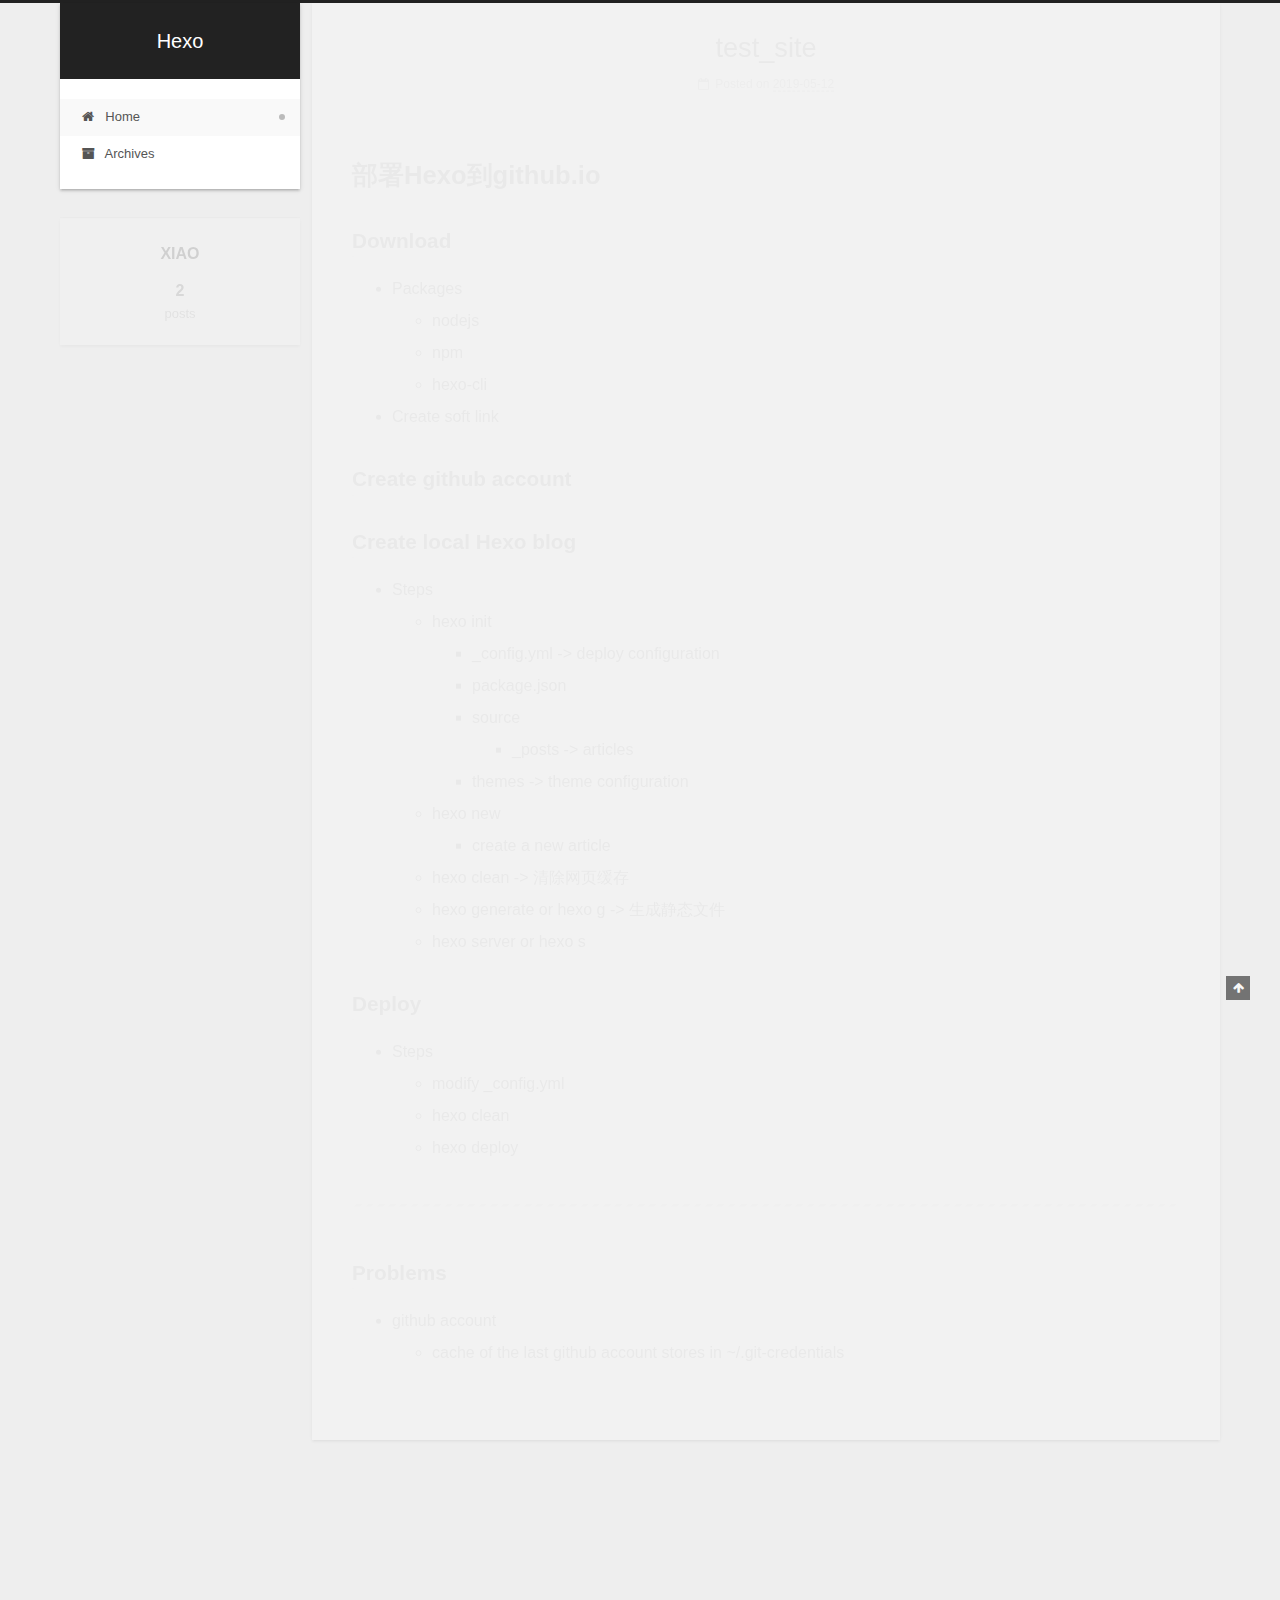
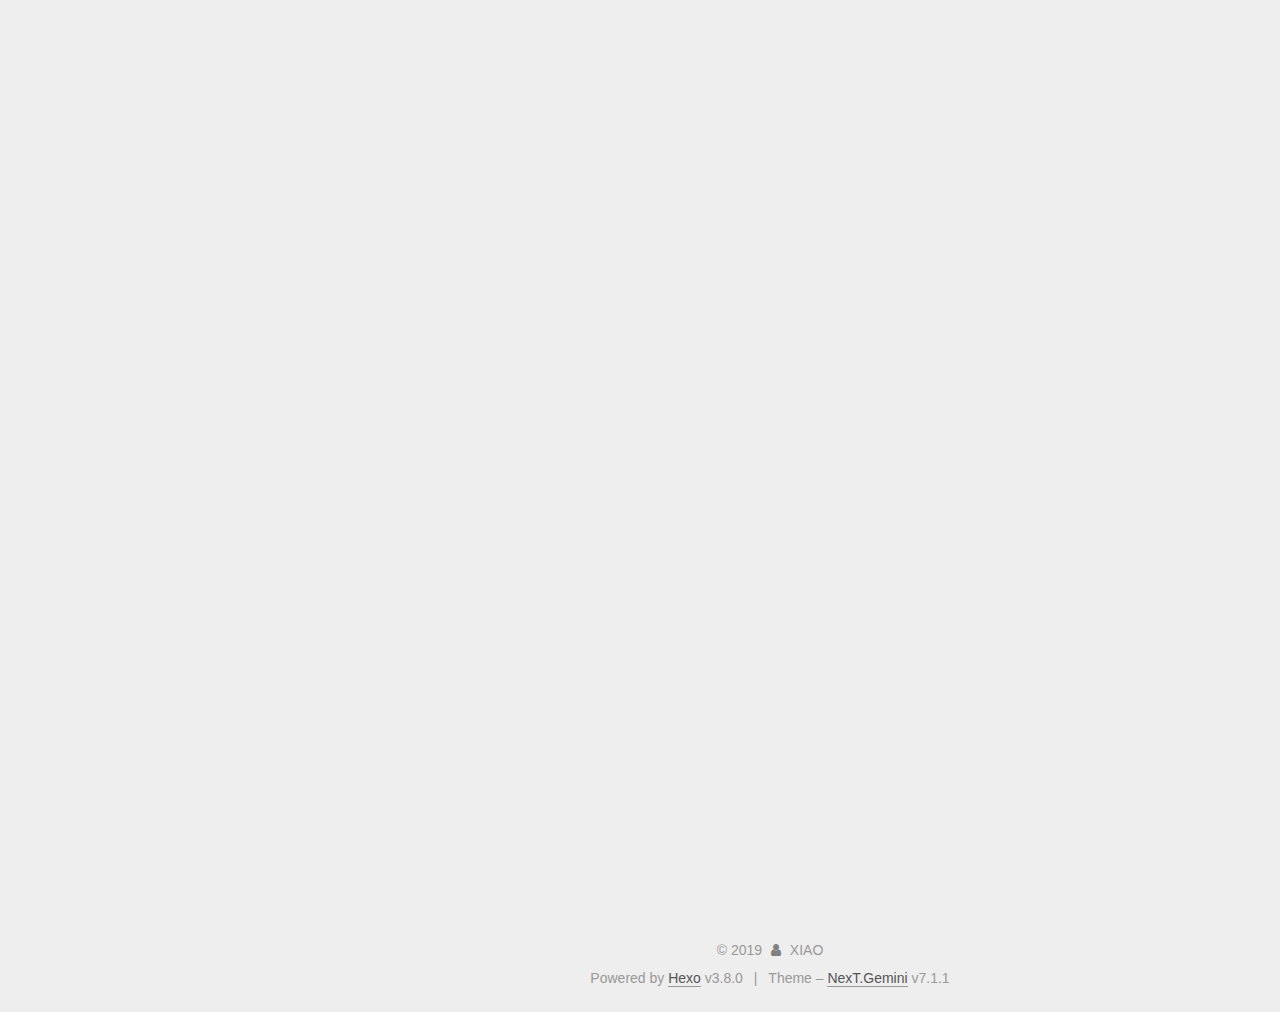
==== index.html @ 8978cb35 "Site updated: 2019-05-13 08:41:45" ====
<!DOCTYPE html>












  


<html class="theme-next gemini use-motion" lang>
<head><meta name="generator" content="Hexo 3.8.0">
  <meta charset="UTF-8">
<meta http-equiv="X-UA-Compatible" content="IE=edge">
<meta name="viewport" content="width=device-width, initial-scale=1, maximum-scale=2">
<meta name="theme-color" content="#222">
























<link rel="stylesheet" href="/lib/font-awesome/css/font-awesome.min.css?v=4.6.2">

<link rel="stylesheet" href="/css/main.css?v=7.1.1">


  <link rel="apple-touch-icon" sizes="180x180" href="/images/apple-touch-icon-next.png?v=7.1.1">


  <link rel="icon" type="image/png" sizes="32x32" href="/images/favicon-32x32-next.png?v=7.1.1">


  <link rel="icon" type="image/png" sizes="16x16" href="/images/favicon-16x16-next.png?v=7.1.1">


  <link rel="mask-icon" href="/images/logo.svg?v=7.1.1" color="#222">







<script id="hexo.configurations">
  var NexT = window.NexT || {};
  var CONFIG = {
    root: '/',
    scheme: 'Gemini',
    version: '7.1.1',
    sidebar: {"position":"left","display":"post","offset":12,"onmobile":false,"dimmer":false},
    back2top: true,
    back2top_sidebar: false,
    fancybox: false,
    fastclick: false,
    lazyload: false,
    tabs: true,
    motion: {"enable":true,"async":false,"transition":{"post_block":"fadeIn","post_header":"slideDownIn","post_body":"slideDownIn","coll_header":"slideLeftIn","sidebar":"slideUpIn"}},
    algolia: {
      applicationID: '',
      apiKey: '',
      indexName: '',
      hits: {"per_page":10},
      labels: {"input_placeholder":"Search for Posts","hits_empty":"We didn't find any results for the search: ${query}","hits_stats":"${hits} results found in ${time} ms"}
    }
  };
</script>


  




  <meta property="og:type" content="website">
<meta property="og:title" content="Hexo">
<meta property="og:url" content="http://yoursite.com/index.html">
<meta property="og:site_name" content="Hexo">
<meta property="og:locale" content="default">
<meta name="twitter:card" content="summary">
<meta name="twitter:title" content="Hexo">





  
  
  <link rel="canonical" href="http://yoursite.com/">



<script id="page.configurations">
  CONFIG.page = {
    sidebar: "",
  };
</script>

  <title>Hexo</title>
  












  <noscript>
  <style>
  .use-motion .motion-element,
  .use-motion .brand,
  .use-motion .menu-item,
  .sidebar-inner,
  .use-motion .post-block,
  .use-motion .pagination,
  .use-motion .comments,
  .use-motion .post-header,
  .use-motion .post-body,
  .use-motion .collection-title { opacity: initial; }

  .use-motion .logo,
  .use-motion .site-title,
  .use-motion .site-subtitle {
    opacity: initial;
    top: initial;
  }

  .use-motion .logo-line-before i { left: initial; }
  .use-motion .logo-line-after i { right: initial; }
  </style>
</noscript>

</head>

<body itemscope itemtype="http://schema.org/WebPage" lang="default">

  
  
    
  

  <div class="container sidebar-position-left 
  page-home">
    <div class="headband"></div>

    <header id="header" class="header" itemscope itemtype="http://schema.org/WPHeader">
      <div class="header-inner"><div class="site-brand-wrapper">
  <div class="site-meta">
    

    <div class="custom-logo-site-title">
      <a href="/" class="brand" rel="start">
        <span class="logo-line-before"><i></i></span>
        <span class="site-title">Hexo</span>
        <span class="logo-line-after"><i></i></span>
      </a>
    </div>
    
    
  </div>

  <div class="site-nav-toggle">
    <button aria-label="Toggle navigation bar">
      <span class="btn-bar"></span>
      <span class="btn-bar"></span>
      <span class="btn-bar"></span>
    </button>
  </div>
</div>



<nav class="site-nav">
  
    <ul id="menu" class="menu">
      
        
        
        
          
          <li class="menu-item menu-item-home menu-item-active">

    
    
    
      
    

    

    <a href="/" rel="section"><i class="menu-item-icon fa fa-fw fa-home"></i> <br>Home</a>

  </li>
        
        
        
          
          <li class="menu-item menu-item-archives">

    
    
    
      
    

    

    <a href="/archives/" rel="section"><i class="menu-item-icon fa fa-fw fa-archive"></i> <br>Archives</a>

  </li>

      
      
    </ul>
  

  

  
</nav>



  



</div>
    </header>

    


    <main id="main" class="main">
      <div class="main-inner">
        <div class="content-wrap">
          
            

          
          <div id="content" class="content">
            
  <section id="posts" class="posts-expand">
    
      

  

  
  
  

  

  <article class="post post-type-normal" itemscope itemtype="http://schema.org/Article">
  
  
  
  <div class="post-block">
    <link itemprop="mainEntityOfPage" href="http://yoursite.com/2019/05/12/test-site/">

    <span hidden itemprop="author" itemscope itemtype="http://schema.org/Person">
      <meta itemprop="name" content="XIAO">
      <meta itemprop="description" content>
      <meta itemprop="image" content="/images/avatar.gif">
    </span>

    <span hidden itemprop="publisher" itemscope itemtype="http://schema.org/Organization">
      <meta itemprop="name" content="Hexo">
    </span>

    
      <header class="post-header">

        
        
          <h1 class="post-title" itemprop="name headline">
                
                
                <a href="/2019/05/12/test-site/" class="post-title-link" itemprop="url">test_site</a>
              
            
          </h1>
        

        <div class="post-meta">
          <span class="post-time">

            
            
            

            
              <span class="post-meta-item-icon">
                <i class="fa fa-calendar-o"></i>
              </span>
              
                <span class="post-meta-item-text">Posted on</span>
              

              
                
              

              <time title="Created: 2019-05-12 13:06:22 / Modified: 14:09:25" itemprop="dateCreated datePublished" datetime="2019-05-12T13:06:22+08:00">2019-05-12</time>
            

            
              

              
            
          </span>

          

          
            
            
          

          
          

          

          

          

        </div>
      </header>
    

    
    
    
    <div class="post-body" itemprop="articleBody">

      
      

      
        
          
            <h1 id="部署Hexo到github-io"><a href="#部署Hexo到github-io" class="headerlink" title="部署Hexo到github.io"></a>部署Hexo到github.io</h1><h3 id="Download"><a href="#Download" class="headerlink" title="Download"></a>Download</h3><ul>
<li>Packages<ul>
<li>nodejs</li>
<li>npm</li>
<li>hexo-cli</li>
</ul>
</li>
<li>Create soft link</li>
</ul>
<h3 id="Create-github-account"><a href="#Create-github-account" class="headerlink" title="Create github account"></a>Create github account</h3><h3 id="Create-local-Hexo-blog"><a href="#Create-local-Hexo-blog" class="headerlink" title="Create local Hexo blog"></a>Create local Hexo blog</h3><ul>
<li>Steps<ul>
<li>hexo init <folder-name><ul>
<li>_config.yml    -&gt;     deploy configuration</li>
<li>package.json</li>
<li>source<ul>
<li>_posts       -&gt;     articles</li>
</ul>
</li>
<li>themes          -&gt;     theme configuration</li>
</ul>
</folder-name></li>
<li>hexo new <article-name><ul>
<li>create a new article</li>
</ul>
</article-name></li>
<li>hexo clean        -&gt;     清除网页缓存</li>
<li>hexo generate     or     hexo g      -&gt;      生成静态文件</li>
<li>hexo server       or     hexo s</li>
</ul>
</li>
</ul>
<h3 id="Deploy"><a href="#Deploy" class="headerlink" title="Deploy"></a>Deploy</h3><ul>
<li>Steps<ul>
<li>modify _config.yml</li>
<li>hexo clean</li>
<li>hexo deploy</li>
</ul>
</li>
</ul>
<hr>
<h3 id="Problems"><a href="#Problems" class="headerlink" title="Problems"></a>Problems</h3><ul>
<li>github account<ul>
<li>cache of the last github account stores in ~/.git-credentials</li>
</ul>
</li>
</ul>

          
        
      
    </div>

    

    
    
    

    

    
      
    
    

    

    <footer class="post-footer">
      

      

      

      
      
        <div class="post-eof"></div>
      
    </footer>
  </div>
  
  
  
  </article>


    
      

  

  
  
  

  

  <article class="post post-type-normal" itemscope itemtype="http://schema.org/Article">
  
  
  
  <div class="post-block">
    <link itemprop="mainEntityOfPage" href="http://yoursite.com/2019/05/12/hello-world/">

    <span hidden itemprop="author" itemscope itemtype="http://schema.org/Person">
      <meta itemprop="name" content="XIAO">
      <meta itemprop="description" content>
      <meta itemprop="image" content="/images/avatar.gif">
    </span>

    <span hidden itemprop="publisher" itemscope itemtype="http://schema.org/Organization">
      <meta itemprop="name" content="Hexo">
    </span>

    
      <header class="post-header">

        
        
          <h1 class="post-title" itemprop="name headline">
                
                
                <a href="/2019/05/12/hello-world/" class="post-title-link" itemprop="url">Hello World</a>
              
            
          </h1>
        

        <div class="post-meta">
          <span class="post-time">

            
            
            

            
              <span class="post-meta-item-icon">
                <i class="fa fa-calendar-o"></i>
              </span>
              
                <span class="post-meta-item-text">Posted on</span>
              

              
                
              

              <time title="Created: 2019-05-12 13:05:18" itemprop="dateCreated datePublished" datetime="2019-05-12T13:05:18+08:00">2019-05-12</time>
            

            
          </span>

          

          
            
            
          

          
          

          

          

          

        </div>
      </header>
    

    
    
    
    <div class="post-body" itemprop="articleBody">

      
      

      
        
          
            <p>Welcome to <a href="https://hexo.io/" target="_blank" rel="noopener">Hexo</a>! This is your very first post. Check <a href="https://hexo.io/docs/" target="_blank" rel="noopener">documentation</a> for more info. If you get any problems when using Hexo, you can find the answer in <a href="https://hexo.io/docs/troubleshooting.html" target="_blank" rel="noopener">troubleshooting</a> or you can ask me on <a href="https://github.com/hexojs/hexo/issues" target="_blank" rel="noopener">GitHub</a>.</p>
<h2 id="Quick-Start"><a href="#Quick-Start" class="headerlink" title="Quick Start"></a>Quick Start</h2><h3 id="Create-a-new-post"><a href="#Create-a-new-post" class="headerlink" title="Create a new post"></a>Create a new post</h3><figure class="highlight bash"><table><tr><td class="gutter"><pre><span class="line">1</span><br></pre></td><td class="code"><pre><span class="line">$ hexo new <span class="string">"My New Post"</span></span><br></pre></td></tr></table></figure>

<p>More info: <a href="https://hexo.io/docs/writing.html" target="_blank" rel="noopener">Writing</a></p>
<h3 id="Run-server"><a href="#Run-server" class="headerlink" title="Run server"></a>Run server</h3><figure class="highlight bash"><table><tr><td class="gutter"><pre><span class="line">1</span><br></pre></td><td class="code"><pre><span class="line">$ hexo server</span><br></pre></td></tr></table></figure>

<p>More info: <a href="https://hexo.io/docs/server.html" target="_blank" rel="noopener">Server</a></p>
<h3 id="Generate-static-files"><a href="#Generate-static-files" class="headerlink" title="Generate static files"></a>Generate static files</h3><figure class="highlight bash"><table><tr><td class="gutter"><pre><span class="line">1</span><br></pre></td><td class="code"><pre><span class="line">$ hexo generate</span><br></pre></td></tr></table></figure>

<p>More info: <a href="https://hexo.io/docs/generating.html" target="_blank" rel="noopener">Generating</a></p>
<h3 id="Deploy-to-remote-sites"><a href="#Deploy-to-remote-sites" class="headerlink" title="Deploy to remote sites"></a>Deploy to remote sites</h3><figure class="highlight bash"><table><tr><td class="gutter"><pre><span class="line">1</span><br></pre></td><td class="code"><pre><span class="line">$ hexo deploy</span><br></pre></td></tr></table></figure>

<p>More info: <a href="https://hexo.io/docs/deployment.html" target="_blank" rel="noopener">Deployment</a></p>

          
        
      
    </div>

    

    
    
    

    

    
      
    
    

    

    <footer class="post-footer">
      

      

      

      
      
        <div class="post-eof"></div>
      
    </footer>
  </div>
  
  
  
  </article>


    
  </section>

  


          </div>
          

        </div>
        
          
  
  <div class="sidebar-toggle">
    <div class="sidebar-toggle-line-wrap">
      <span class="sidebar-toggle-line sidebar-toggle-line-first"></span>
      <span class="sidebar-toggle-line sidebar-toggle-line-middle"></span>
      <span class="sidebar-toggle-line sidebar-toggle-line-last"></span>
    </div>
  </div>

  <aside id="sidebar" class="sidebar">
    <div class="sidebar-inner">

      

      

      <div class="site-overview-wrap sidebar-panel sidebar-panel-active">
        <div class="site-overview">
          <div class="site-author motion-element" itemprop="author" itemscope itemtype="http://schema.org/Person">
            
              <p class="site-author-name" itemprop="name">XIAO</p>
              <div class="site-description motion-element" itemprop="description"></div>
          </div>

          
            <nav class="site-state motion-element">
              
                <div class="site-state-item site-state-posts">
                
                  <a href="/archives/">
                
                    <span class="site-state-item-count">2</span>
                    <span class="site-state-item-name">posts</span>
                  </a>
                </div>
              

              

              
            </nav>
          

          

          

          

          

          
          

          
            
          
          

        </div>
      </div>

      

      

    </div>
  </aside>
  


        
      </div>
    </main>

    <footer id="footer" class="footer">
      <div class="footer-inner">
        <div class="copyright">&copy; <span itemprop="copyrightYear">2019</span>
  <span class="with-love" id="animate">
    <i class="fa fa-user"></i>
  </span>
  <span class="author" itemprop="copyrightHolder">XIAO</span>

  

  
</div>


  <div class="powered-by">Powered by <a href="https://hexo.io" class="theme-link" rel="noopener" target="_blank">Hexo</a> v3.8.0</div>



  <span class="post-meta-divider">|</span>



  <div class="theme-info">Theme – <a href="https://theme-next.org" class="theme-link" rel="noopener" target="_blank">NexT.Gemini</a> v7.1.1</div>




        








        
      </div>
    </footer>

    
      <div class="back-to-top">
        <i class="fa fa-arrow-up"></i>
        
      </div>
    

    

    

    
  </div>

  

<script>
  if (Object.prototype.toString.call(window.Promise) !== '[object Function]') {
    window.Promise = null;
  }
</script>


























  
  <script src="/lib/jquery/index.js?v=2.1.3"></script>

  
  <script src="/lib/velocity/velocity.min.js?v=1.2.1"></script>

  
  <script src="/lib/velocity/velocity.ui.min.js?v=1.2.1"></script>


  


  <script src="/js/utils.js?v=7.1.1"></script>

  <script src="/js/motion.js?v=7.1.1"></script>



  
  


  <script src="/js/affix.js?v=7.1.1"></script>

  <script src="/js/schemes/pisces.js?v=7.1.1"></script>




  

  


  <script src="/js/next-boot.js?v=7.1.1"></script>


  

  

  

  



  




  

  

  

  

  

  

  

  

  

  

  

  

  

  

</body>
</html>
---- css/main.css ----
/* normalize.css v8.0.1 | MIT License | github.com/necolas/normalize.css */
html {
  line-height: 1.15; /* 1 */
  -webkit-text-size-adjust: 100%; /* 2 */
}
body {
  margin: 0;
}
main {
  display: block;
}
h1 {
  font-size: 2em;
  margin: 0.67em 0;
}
hr {
  box-sizing: content-box; /* 1 */
  height: 0; /* 1 */
  overflow: visible; /* 2 */
}
pre {
  font-family: monospace, monospace; /* 1 */
  font-size: 1em; /* 2 */
}
a {
  background-color: transparent;
}
abbr[title] {
  border-bottom: none; /* 1 */
  text-decoration: underline; /* 2 */
  text-decoration: underline dotted; /* 2 */
}
b,
strong {
  font-weight: bolder;
}
code,
kbd,
samp {
  font-family: monospace, monospace; /* 1 */
  font-size: 1em; /* 2 */
}
small {
  font-size: 80%;
}
sub,
sup {
  font-size: 75%;
  line-height: 0;
  position: relative;
  vertical-align: baseline;
}
sub {
  bottom: -0.25em;
}
sup {
  top: -0.5em;
}
img {
  border-style: none;
}
button,
input,
optgroup,
select,
textarea {
  font-family: inherit; /* 1 */
  font-size: 100%; /* 1 */
  line-height: 1.15; /* 1 */
  margin: 0; /* 2 */
}
button,
input {
/* 1 */
  overflow: visible;
}
button,
select {
/* 1 */
  text-transform: none;
}
button,
[type="button"],
[type="reset"],
[type="submit"] {
  -webkit-appearance: button;
}
button::-moz-focus-inner,
[type="button"]::-moz-focus-inner,
[type="reset"]::-moz-focus-inner,
[type="submit"]::-moz-focus-inner {
  border-style: none;
  padding: 0;
}
button:-moz-focusring,
[type="button"]:-moz-focusring,
[type="reset"]:-moz-focusring,
[type="submit"]:-moz-focusring {
  outline: 1px dotted ButtonText;
}
fieldset {
  padding: 0.35em 0.75em 0.625em;
}
legend {
  box-sizing: border-box; /* 1 */
  color: inherit; /* 2 */
  display: table; /* 1 */
  max-width: 100%; /* 1 */
  padding: 0; /* 3 */
  white-space: normal; /* 1 */
}
progress {
  vertical-align: baseline;
}
textarea {
  overflow: auto;
}
[type="checkbox"],
[type="radio"] {
  box-sizing: border-box; /* 1 */
  padding: 0; /* 2 */
}
[type="number"]::-webkit-inner-spin-button,
[type="number"]::-webkit-outer-spin-button {
  height: auto;
}
[type="search"] {
  -webkit-appearance: textfield; /* 1 */
  outline-offset: -2px; /* 2 */
}
[type="search"]::-webkit-search-decoration {
  -webkit-appearance: none;
}
::-webkit-file-upload-button {
  -webkit-appearance: button; /* 1 */
  font: inherit; /* 2 */
}
details {
  display: block;
}
summary {
  display: list-item;
}
template {
  display: none;
}
[hidden] {
  display: none;
}
::selection {
  background: #262a30;
  color: #fff;
}
body {
  position: relative;
  font-family: 'Lato', "PingFang SC", "Microsoft YaHei", sans-serif;
  font-size: 14px;
  line-height: 2;
  color: #555;
  background: #eee;
}
@media (max-width: 991px) {
  body {
    padding-right: 0 !important;
  }
}
@media (min-width: 1200px) {
  body {
    font-size: 16px;
  }
}
h1,
h2,
h3,
h4,
h5,
h6 {
  margin: 20px 0 15px;
  padding: 0;
  font-weight: bold;
  line-height: 1.5;
  font-family: 'Lato', "PingFang SC", "Microsoft YaHei", sans-serif;
}
h1 {
  font-size: 22px;
}
h1 code {
  font-size: 1em;
}
@media (max-width: 767px) {
  h1 {
    font-size: 18px;
  }
  h1 code {
    font-size: 1em;
  }
}
h2 {
  font-size: 20px;
}
h2 code {
  font-size: 1em;
}
@media (max-width: 767px) {
  h2 {
    font-size: 16px;
  }
  h2 code {
    font-size: 1em;
  }
}
h3 {
  font-size: 18px;
}
h3 code {
  font-size: 1em;
}
@media (max-width: 767px) {
  h3 {
    font-size: 14px;
  }
  h3 code {
    font-size: 1em;
  }
}
h4 {
  font-size: 16px;
}
h4 code {
  font-size: 1em;
}
@media (max-width: 767px) {
  h4 {
    font-size: 12px;
  }
  h4 code {
    font-size: 1em;
  }
}
h5 {
  font-size: 14px;
}
h5 code {
  font-size: 1em;
}
@media (max-width: 767px) {
  h5 {
    font-size: 10px;
  }
  h5 code {
    font-size: 1em;
  }
}
h6 {
  font-size: 12px;
}
h6 code {
  font-size: 1em;
}
@media (max-width: 767px) {
  h6 {
    font-size: 8px;
  }
  h6 code {
    font-size: 1em;
  }
}
p {
  margin: 0 0 20px 0;
}
a,
span.exturl {
  overflow-wrap: break-word;
  word-wrap: break-word;
  background-color: transparent;
  color: #555;
  text-decoration: none;
  outline: none;
  border-bottom: 1px solid #999;
  cursor: pointer;
}
a:hover,
span.exturl:hover {
  color: #222;
  border-bottom-color: #222;
}
video {
  max-width: 100%;
  display: block;
  margin-left: auto;
  margin-right: auto;
}
img {
  display: block;
  margin: auto;
  max-width: 100%;
  height: auto;
}
hr {
  margin: 40px 0;
  height: 3px;
  border: none;
  background-color: #ddd;
  background-image: repeating-linear-gradient(-45deg, #fff, #fff 4px, transparent 4px, transparent 8px);
}
blockquote {
  margin: 0;
  padding: 0 15px;
  color: #666;
  border-left: 4px solid #ddd;
}
blockquote cite::before {
  content: "-";
  padding: 0 5px;
}
dt {
  font-weight: 700;
}
dd {
  margin: 0;
  padding: 0;
}
kbd {
  border: 1px solid #ccc;
  border-radius: 0.2em;
  box-shadow: 0.1em 0.1em 0.2em rgba(0,0,0,0.1);
  background-color: #f9f9f9;
  font-family: inherit;
  background-image: linear-gradient(top, #eee, #fff, #eee);
  padding: 0.1em 0.3em;
  white-space: nowrap;
}
.text-left {
  text-align: left;
}
.text-center {
  text-align: center;
}
.text-right {
  text-align: right;
}
.text-justify {
  text-align: justify;
}
.text-nowrap {
  white-space: nowrap;
}
.text-lowercase {
  text-transform: lowercase;
}
.text-uppercase {
  text-transform: uppercase;
}
.text-capitalize {
  text-transform: capitalize;
}
.center-block {
  display: block;
  margin-left: auto;
  margin-right: auto;
}
.clearfix:before,
.clearfix:after {
  content: " ";
  display: table;
}
.clearfix:after {
  clear: both;
}
.pullquote {
  width: 45%;
}
.pullquote.left {
  float: left;
  margin-left: 5px;
  margin-right: 10px;
}
.pullquote.right {
  float: right;
  margin-left: 10px;
  margin-right: 5px;
}
.affix {
  position: fixed;
}
.translation {
  margin-top: -20px;
  font-size: 14px;
  color: #999;
}
.scrollbar-measure {
  width: 100px;
  height: 100px;
  overflow: scroll;
  position: absolute;
  top: -9999px;
}
.use-motion .motion-element {
  opacity: 0;
}
.table-container {
  margin: 20px 0;
  overflow: auto;
  -webkit-overflow-scrolling: touch;
}
.highlight .table-container {
  margin: 0px;
}
table {
  width: 100%;
  border-collapse: collapse;
  border-spacing: 0;
  font-size: 14px;
}
table > tbody > tr:nth-of-type(odd) {
  background-color: #f9f9f9;
}
table > tbody > tr:hover {
  background-color: #f5f5f5;
}
caption,
th,
td {
  padding: 8px;
  text-align: left;
  vertical-align: middle;
  font-weight: normal;
}
th,
td {
  border: 1px solid #ddd;
  border-bottom: 3px solid #ddd;
}
th {
  padding-bottom: 10px;
  font-weight: 700;
}
td {
  border-bottom-width: 1px;
}
html,
body {
  height: 100%;
}
.container {
  position: relative;
}
.header-inner {
  margin: 0 auto;
  padding: 100px 0 70px;
  width: calc(100% - 20px);
}
@media (min-width: 1200px) {
  .container .header-inner {
    width: 1160px;
  }
}
@media (min-width: 1600px) {
  .container .header-inner {
    width: 73%;
  }
}
.main-inner {
  margin: 0 auto;
  width: calc(100% - 20px);
}
@media (min-width: 1200px) {
  .container .main-inner {
    width: 1160px;
  }
}
@media (min-width: 1600px) {
  .container .main-inner {
    width: 73%;
  }
}
.footer {
  padding: 20px 0;
}
.footer-inner {
  box-sizing: border-box;
  margin: 0px auto;
  width: calc(100% - 20px);
}
@media (min-width: 1200px) {
  .container .footer-inner {
    width: 1160px;
  }
}
@media (min-width: 1600px) {
  .container .footer-inner {
    width: 73%;
  }
}
pre,
.highlight {
  overflow: auto;
  margin: 20px 0;
  padding: 0;
  font-size: 14px;
  color: #4d4d4c;
  background: #f7f7f7;
  line-height: 1.6;
}
pre,
code {
  font-family: consolas, Menlo, "PingFang SC", "Microsoft YaHei", monospace;
}
code {
  overflow-wrap: break-word;
  word-wrap: break-word;
  padding: 2px 4px;
  color: #555;
  background: #eee;
  border-radius: 3px;
  font-size: 14px;
}
pre {
  padding: 10px;
}
pre code {
  padding: 0;
  color: #4d4d4c;
  background: none;
  text-shadow: none;
}
.highlight {
  border-radius: 1px;
}
.highlight pre {
  border: none;
  margin: 0;
  padding: 10px 0;
}
.highlight table {
  margin: 0;
  width: auto;
  border: none;
}
.highlight td {
  border: none;
  padding: 0;
}
.highlight figcaption {
  font-size: 1em;
  color: #4d4d4c;
  line-height: 1em;
  margin-bottom: 1em;
  margin: 0em;
  padding: 0.5em;
  background: #eee;
  border-bottom: 1px solid #e9e9e9;
}
.highlight figcaption:before,
.highlight figcaption:after {
  content: " ";
  display: table;
}
.highlight figcaption:after {
  clear: both;
}
.highlight figcaption a {
  float: right;
  color: #4d4d4c;
}
.highlight figcaption a:hover {
  border-bottom-color: #4d4d4c;
}
.highlight .gutter pre {
  padding-left: 10px;
  padding-right: 10px;
  color: #869194;
  text-align: right;
  background-color: #eff2f3;
}
.highlight .code pre {
  width: 100%;
  padding-left: 10px;
  padding-right: 10px;
  background-color: #f7f7f7;
}
.highlight .line {
  height: 20px;
}
.gutter {
  -webkit-user-select: none;
  -moz-user-select: none;
  -ms-user-select: none;
  user-select: none;
}
.gist table {
  width: auto;
}
.gist table td {
  border: none;
}
pre .deletion {
  background: #fdd;
}
pre .addition {
  background: #dfd;
}
pre .meta {
  color: #8959a8;
}
pre .comment {
  color: #8e908c;
}
pre .variable,
pre .attribute,
pre .tag,
pre .name,
pre .regexp,
pre .ruby .constant,
pre .xml .tag .title,
pre .xml .pi,
pre .xml .doctype,
pre .html .doctype,
pre .css .id,
pre .css .class,
pre .css .pseudo {
  color: #c82829;
}
pre .number,
pre .preprocessor,
pre .built_in,
pre .builtin-name,
pre .literal,
pre .params,
pre .constant,
pre .command {
  color: #f5871f;
}
pre .ruby .class .title,
pre .css .rules .attribute,
pre .string,
pre .symbol,
pre .value,
pre .inheritance,
pre .header,
pre .ruby .symbol,
pre .xml .cdata,
pre .special,
pre .formula {
  color: #718c00;
}
pre .title,
pre .css .hexcolor {
  color: #3e999f;
}
pre .function,
pre .python .decorator,
pre .python .title,
pre .ruby .function .title,
pre .ruby .title .keyword,
pre .perl .sub,
pre .javascript .title,
pre .coffeescript .title {
  color: #4271ae;
}
pre .keyword,
pre .javascript .function {
  color: #8959a8;
}
.posts-expand .post-body img.full-image {
  border: none;
}
.blockquote-center,
.page-home .post-type-quote blockquote,
.page-post-detail .post-type-quote blockquote {
  position: relative;
  margin: 40px 0;
  padding: 0;
  border-left: none;
  text-align: center;
}
.blockquote-center::before,
.page-home .post-type-quote blockquote::before,
.page-post-detail .post-type-quote blockquote::before,
.blockquote-center::after,
.page-home .post-type-quote blockquote::after,
.page-post-detail .post-type-quote blockquote::after {
  position: absolute;
  content: ' ';
  display: block;
  width: 100%;
  height: 24px;
  opacity: 0.2;
  background-repeat: no-repeat;
  background-position: 0 -6px;
  background-size: 22px 22px;
}
.blockquote-center::before,
.page-home .post-type-quote blockquote::before,
.page-post-detail .post-type-quote blockquote::before {
  top: -20px;
  background-image: url("../images/quote-l.svg");
  border-top: 1px solid #ccc;
}
.blockquote-center::after,
.page-home .post-type-quote blockquote::after,
.page-post-detail .post-type-quote blockquote::after {
  bottom: -20px;
  background-image: url("../images/quote-r.svg");
  border-bottom: 1px solid #ccc;
  background-position: 100% 8px;
}
.blockquote-center p,
.page-home .post-type-quote blockquote p,
.page-post-detail .post-type-quote blockquote p,
.blockquote-center div,
.page-home .post-type-quote blockquote div,
.page-post-detail .post-type-quote blockquote div {
  text-align: center;
}
.post .post-body .group-picture img {
  box-sizing: border-box;
  padding: 0 3px;
  border: none;
}
.post .group-picture-row {
  overflow: hidden;
  margin-top: 6px;
}
.post .group-picture-row:first-child {
  margin-top: 0;
}
.post .group-picture-column {
  float: left;
}
.page-post-detail .post-body .group-picture-column {
  float: none;
  margin-top: 10px;
  width: auto !important;
}
.page-post-detail .post-body .group-picture-column img {
  margin: 0 auto;
}
.page-archive .group-picture-container {
  overflow: hidden;
}
.page-archive .group-picture-row {
  float: left;
}
.page-archive .group-picture-row:first-child {
  margin-top: 6px;
}
.page-archive .group-picture-column {
  max-width: 150px;
  max-height: 150px;
}
.post-body .label {
  display: inline;
  padding: 0 2px;
}
.post-body .label.default {
  background-color: #f0f0f0;
}
.post-body .label.primary {
  background-color: #efe6f7;
}
.post-body .label.info {
  background-color: #e5f2f8;
}
.post-body .label.success {
  background-color: #e7f4e9;
}
.post-body .label.warning {
  background-color: #fcf6e1;
}
.post-body .label.danger {
  background-color: #fae8eb;
}
.post-body .note {
  position: relative;
  padding: 15px;
  margin-bottom: 20px;
  border: 1px solid #eee;
  border-left-width: 5px;
  border-radius: 3px;
}
.post-body .note h2,
.post-body .note h3,
.post-body .note h4,
.post-body .note h5,
.post-body .note h6 {
  margin-top: 0;
  margin-bottom: 0;
  border-bottom: initial;
  padding-top: 0 !important;
}
.post-body .note p:first-child,
.post-body .note ul:first-child,
.post-body .note ol:first-child,
.post-body .note table:first-child,
.post-body .note pre:first-child,
.post-body .note blockquote:first-child {
  margin-top: 0;
}
.post-body .note p:last-child,
.post-body .note ul:last-child,
.post-body .note ol:last-child,
.post-body .note table:last-child,
.post-body .note pre:last-child,
.post-body .note blockquote:last-child {
  margin-bottom: 0;
}
.post-body .note.default {
  border-left-color: #777;
}
.post-body .note.default h2,
.post-body .note.default h3,
.post-body .note.default h4,
.post-body .note.default h5,
.post-body .note.default h6 {
  color: #777;
}
.post-body .note.primary {
  border-left-color: #6f42c1;
}
.post-body .note.primary h2,
.post-body .note.primary h3,
.post-body .note.primary h4,
.post-body .note.primary h5,
.post-body .note.primary h6 {
  color: #6f42c1;
}
.post-body .note.info {
  border-left-color: #428bca;
}
.post-body .note.info h2,
.post-body .note.info h3,
.post-body .note.info h4,
.post-body .note.info h5,
.post-body .note.info h6 {
  color: #428bca;
}
.post-body .note.success {
  border-left-color: #5cb85c;
}
.post-body .note.success h2,
.post-body .note.success h3,
.post-body .note.success h4,
.post-body .note.success h5,
.post-body .note.success h6 {
  color: #5cb85c;
}
.post-body .note.warning {
  border-left-color: #f0ad4e;
}
.post-body .note.warning h2,
.post-body .note.warning h3,
.post-body .note.warning h4,
.post-body .note.warning h5,
.post-body .note.warning h6 {
  color: #f0ad4e;
}
.post-body .note.danger {
  border-left-color: #d9534f;
}
.post-body .note.danger h2,
.post-body .note.danger h3,
.post-body .note.danger h4,
.post-body .note.danger h5,
.post-body .note.danger h6 {
  color: #d9534f;
}
.post-body .tabs {
  position: relative;
  display: block;
  margin-bottom: 20px;
  padding-top: 10px;
}
.post-body .tabs ul.nav-tabs {
  margin: 0;
  padding: 0;
  display: flex;
  margin-bottom: -1px;
}
@media (max-width: 413px) {
  .post-body .tabs ul.nav-tabs {
    display: block;
    margin-bottom: 5px;
  }
}
.post-body .tabs ul.nav-tabs li.tab {
  list-style-type: none !important;
  margin: 0 0.25em 0 0;
  border-top: 3px solid transparent;
  border-left: 1px solid transparent;
  border-right: 1px solid transparent;
}
@media (max-width: 413px) {
  .post-body .tabs ul.nav-tabs li.tab {
    margin: initial;
    border-top: 1px solid transparent;
    border-left: 3px solid transparent;
    border-right: 1px solid transparent;
    border-bottom: 1px solid transparent;
  }
}
.post-body .tabs ul.nav-tabs li.tab a {
  outline: 0;
  border-bottom: initial;
  display: block;
  line-height: 1.8em;
  padding: 0.25em 0.75em;
  transition-duration: 0.2s;
  transition-timing-function: ease-out;
  transition-delay: 0s;
}
.post-body .tabs ul.nav-tabs li.tab a i {
  width: 1.285714285714286em;
}
.post-body .tabs ul.nav-tabs li.tab.active {
  border-top: 3px solid #fc6423;
  border-left: 1px solid #ddd;
  border-right: 1px solid #ddd;
  background-color: #fff;
}
@media (max-width: 413px) {
  .post-body .tabs ul.nav-tabs li.tab.active {
    border-top: 1px solid #ddd;
    border-left: 3px solid #fc6423;
    border-right: 1px solid #ddd;
    border-bottom: 1px solid #ddd;
  }
}
.post-body .tabs ul.nav-tabs li.tab.active a {
  cursor: default;
  color: #555;
}
.post-body .tabs .tab-content {
  background-color: #fff;
}
.post-body .tabs .tab-content .tab-pane {
  border: 1px solid #ddd;
  padding: 20px 20px 0 20px;
}
.post-body .tabs .tab-content .tab-pane:not(.active) {
  display: none;
}
.post-body .tabs .tab-content .tab-pane.active {
  display: block;
}
.btn {
  display: inline-block;
  padding: 0 20px;
  font-size: 14px;
  color: #555;
  background: #fff;
  border: 2px solid #555;
  text-decoration: none;
  border-radius: 2px;
  transition-property: background-color;
  transition-duration: 0.2s;
  transition-timing-function: ease-in-out;
  transition-delay: 0s;
  line-height: 2;
}
.btn:hover {
  border-color: #222;
  color: #fff;
  background: #222;
}
.btn +.btn {
  margin: 0 0 8px 8px;
}
.btn .fa-fw {
  width: 1.285714285714286em;
  text-align: left;
}
.btn-bar {
  display: block;
  width: 22px;
  height: 2px;
  background: #555;
  border-radius: 1px;
}
.btn-bar+.btn-bar {
  margin-top: 4px;
}
.pagination {
  margin: 120px 0 40px;
  text-align: center;
  border-top: 1px solid #eee;
}
.page-number-basic,
.pagination .prev,
.pagination .next,
.pagination .page-number,
.pagination .space {
  display: inline-block;
  position: relative;
  top: -1px;
  margin: 0 10px;
  padding: 0 11px;
}
@media (max-width: 767px) {
  .page-number-basic,
  .pagination .prev,
  .pagination .next,
  .pagination .page-number,
  .pagination .space {
    margin: 0 5px;
  }
}
.pagination .prev,
.pagination .next,
.pagination .page-number {
  border-bottom: 0;
  border-top: 1px solid #eee;
  transition-property: border-color;
  transition-duration: 0.2s;
  transition-timing-function: ease-in-out;
  transition-delay: 0s;
}
.pagination .prev:hover,
.pagination .next:hover,
.pagination .page-number:hover {
  border-top-color: #222;
}
.pagination .space {
  padding: 0;
  margin: 0;
}
.pagination .prev {
  margin-left: 0;
}
.pagination .next {
  margin-right: 0;
}
.pagination .page-number.current {
  color: #fff;
  background: #ccc;
  border-top-color: #ccc;
}
@media (max-width: 767px) {
  .pagination {
    border-top: none;
  }
  .pagination .prev,
  .pagination .next,
  .pagination .page-number {
    margin-bottom: 10px;
    border-top: 0;
    border-bottom: 1px solid #eee;
    padding: 0 10px;
  }
  .pagination .prev:hover,
  .pagination .next:hover,
  .pagination .page-number:hover {
    border-bottom-color: #222;
  }
}
.comments {
  margin: 60px 20px 0;
}
.back-to-top {
  box-sizing: border-box;
  position: fixed;
  bottom: -100px;
  right: 30px;
  z-index: 1050;
  padding: 0 6px;
  width: 24px;
  background: #222;
  font-size: 12px;
  opacity: 0.6;
  color: #fff;
  cursor: pointer;
  text-align: center;
  transition-property: bottom;
  transition-duration: 0.2s;
  transition-timing-function: ease-in-out;
  transition-delay: 0s;
}
.back-to-top.back-to-top-on {
  bottom: 30px;
}
@media (max-width: 991px) {
  .back-to-top {
    opacity: 0.8;
    right: 20px;
  }
}
.header {
  background: transparent;
}
.header-inner {
  position: relative;
}
.headband {
  height: 3px;
  background: #222;
}
.site-meta {
  margin: 0;
  text-align: center;
}
@media (max-width: 767px) {
  .site-meta {
    text-align: center;
  }
}
.brand {
  position: relative;
  display: inline-block;
  padding: 0 40px;
  color: #fff;
  background: #222;
  border-bottom: none;
}
.brand:hover {
  color: #fff;
}
.logo {
  display: inline-block;
  margin-right: 5px;
  line-height: 36px;
  vertical-align: top;
}
.site-title {
  display: inline-block;
  vertical-align: top;
  line-height: 36px;
  font-size: 20px;
  font-weight: normal;
  font-family: 'Lato', "PingFang SC", "Microsoft YaHei", sans-serif;
}
.site-subtitle {
  margin-top: 10px;
  font-size: 13px;
  color: #ddd;
}
.use-motion .brand {
  opacity: 0;
}
.use-motion .logo,
.use-motion .site-title,
.use-motion .site-subtitle,
.use-motion .custom-logo-image {
  opacity: 0;
  position: relative;
  top: -10px;
}
.site-nav-toggle {
  display: none;
  position: absolute;
  top: 10px;
  left: 10px;
}
@media (max-width: 767px) {
  .site-nav-toggle {
    display: block;
  }
}
.site-nav-toggle button {
  margin-top: 2px;
  padding: 9px 10px;
  background: transparent;
  border: none;
}
@media (max-width: 767px) {
  .site-nav {
    display: none;
    margin: 0 -10px;
    padding: 0 10px;
    clear: both;
    border-top: 1px solid #ddd;
  }
}
@media (min-width: 768px) and (max-width: 991px) {
  .site-nav {
    display: block !important;
  }
}
@media (min-width: 992px) {
  .site-nav {
    display: block !important;
  }
}
.menu {
  margin-top: 20px;
  padding-left: 0;
  text-align: center;
}
.menu .menu-item {
  display: inline-block;
  margin: 0 10px;
  list-style: none;
}
@media (max-width: 767px) {
  .menu .menu-item {
    margin-top: 10px;
  }
}
.menu .menu-item a,
.menu .menu-item span.exturl {
  display: block;
  font-size: 13px;
  line-height: inherit;
  border-bottom: 1px solid transparent;
  transition-property: border-color;
  transition-duration: 0.2s;
  transition-timing-function: ease-in-out;
  transition-delay: 0s;
}
.menu .menu-item a:hover,
.menu .menu-item span.exturl:hover {
  border-bottom-color: #222;
}
.menu .menu-item .fa {
  margin-right: 5px;
}
.use-motion .menu-item {
  opacity: 0;
}
.post-body {
  overflow-wrap: break-word;
  word-wrap: break-word;
  font-family: 'Lato', "PingFang SC", "Microsoft YaHei", sans-serif;
}
.post-body span.exturl .fa {
  font-size: 14px;
  margin-left: 4px;
}
.post-body .fancybox img {
  display: block !important;
  margin: 0 auto;
  cursor: pointer;
  cursor: zoom-in;
}
.post-body .image-caption,
.post-body .figure .caption {
  margin: -20px auto 15px;
  text-align: center;
  font-size: 14px;
  color: #999;
  font-weight: bold;
  line-height: 1;
}
.post-sticky-flag {
  display: inline-block;
  font-size: 16px;
  transform: rotate(30deg);
}
.use-motion .post-block,
.use-motion .pagination,
.use-motion .comments {
  opacity: 0;
}
.use-motion .post-header {
  opacity: 0;
}
.use-motion .post-body {
  opacity: 0;
}
.use-motion .collection-title {
  opacity: 0;
}
.posts-expand {
  padding-top: 40px;
}
@media (max-width: 767px) {
  .posts-expand {
    margin: 0 20px;
  }
  .post-body pre .gutter pre {
    padding-right: 10px;
  }
  .post-body .highlight {
    margin-left: 0px;
    margin-right: 0px;
    padding: 0;
  }
  .post-body .highlight .gutter pre {
    padding-right: 10px;
  }
}
@media (min-width: 992px) {
  .posts-expand .post-body {
    text-align: justify;
  }
}
@media (max-width: 991px) {
  .posts-expand .post-body {
    text-align: justify;
  }
}
.posts-expand .post-body h2,
.posts-expand .post-body h3,
.posts-expand .post-body h4,
.posts-expand .post-body h5,
.posts-expand .post-body h6 {
  padding-top: 10px;
}
.posts-expand .post-body h2 .header-anchor,
.posts-expand .post-body h3 .header-anchor,
.posts-expand .post-body h4 .header-anchor,
.posts-expand .post-body h5 .header-anchor,
.posts-expand .post-body h6 .header-anchor {
  float: right;
  margin-left: 10px;
  color: #ccc;
  border-bottom-style: none;
  visibility: hidden;
}
.posts-expand .post-body h2 .header-anchor:hover,
.posts-expand .post-body h3 .header-anchor:hover,
.posts-expand .post-body h4 .header-anchor:hover,
.posts-expand .post-body h5 .header-anchor:hover,
.posts-expand .post-body h6 .header-anchor:hover {
  color: inherit;
}
.posts-expand .post-body h2:hover .header-anchor,
.posts-expand .post-body h3:hover .header-anchor,
.posts-expand .post-body h4:hover .header-anchor,
.posts-expand .post-body h5:hover .header-anchor,
.posts-expand .post-body h6:hover .header-anchor {
  visibility: visible;
}
.posts-expand .post-body img {
  box-sizing: border-box;
  margin: 0 auto 25px;
  padding: 3px;
  border: 1px solid #ddd;
}
@media (max-width: 767px) {
  .posts-collapse {
    margin: 0 20px;
  }
  .posts-collapse .post-title,
  .posts-collapse .post-meta {
    display: block;
    width: auto;
    text-align: left;
  }
}
.posts-collapse {
  position: relative;
  z-index: 1010;
  margin-left: 55px;
}
.posts-collapse::after {
  content: " ";
  position: absolute;
  top: 20px;
  left: 0;
  margin-left: -2px;
  width: 4px;
  height: 100%;
  background: #f5f5f5;
  z-index: -1;
}
@media (max-width: 767px) {
  .posts-collapse {
    margin: 0 20px;
  }
}
.posts-collapse .collection-title {
  position: relative;
  margin: 60px 0;
}
.posts-collapse .collection-title h1,
.posts-collapse .collection-title h2 {
  margin-left: 20px;
}
.posts-collapse .collection-title small {
  color: #bbb;
  margin-left: 5px;
}
.posts-collapse .collection-title::before {
  content: " ";
  position: absolute;
  left: 0;
  top: 50%;
  margin-left: -4px;
  margin-top: -4px;
  width: 8px;
  height: 8px;
  background: #bbb;
  border-radius: 50%;
}
.posts-collapse .post {
  margin: 30px 0;
}
.posts-collapse .post-header {
  position: relative;
  transition-duration: 0.2s;
  transition-timing-function: ease-in-out;
  transition-delay: 0s;
  transition-property: border;
  border-bottom: 1px dashed #ccc;
}
.posts-collapse .post-header::before {
  content: " ";
  position: absolute;
  left: 0;
  top: 12px;
  width: 6px;
  height: 6px;
  margin-left: -4px;
  background: #bbb;
  border-radius: 50%;
  border: 1px solid #fff;
  transition-duration: 0.2s;
  transition-timing-function: ease-in-out;
  transition-delay: 0s;
  transition-property: background;
}
.posts-collapse .post-header:hover {
  border-bottom-color: #666;
}
.posts-collapse .post-header:hover::before {
  background: #222;
}
.posts-collapse .post-meta {
  position: absolute;
  font-size: 12px;
  left: 20px;
  top: 5px;
}
.posts-collapse .post-comments-count {
  display: none;
}
.posts-collapse .post-title {
  margin-left: 60px;
  font-size: 16px;
  font-weight: normal;
  line-height: inherit;
}
.posts-collapse .post-title::after {
  margin-left: 3px;
  opacity: 0.6;
}
.posts-collapse .post-title a,
.posts-collapse .post-title span.exturl {
  color: #666;
  border-bottom: none;
}
.page-home .post-type-quote .post-header,
.page-post-detail .post-type-quote .post-header,
.page-home .post-type-quote .post-tags,
.page-post-detail .post-type-quote .post-tags {
  display: none;
}
.posts-expand .post-title {
  overflow-wrap: break-word;
  word-wrap: break-word;
  text-align: center;
  font-weight: 400;
}
.posts-expand .post-title-link {
  display: inline-block;
  position: relative;
  color: #555;
  border-bottom: none;
  line-height: 1.2;
  vertical-align: top;
}
.posts-expand .post-title-link::before {
  content: "";
  position: absolute;
  width: 100%;
  height: 2px;
  bottom: 0;
  left: 0;
  background-color: #000;
  visibility: hidden;
  transform: scaleX(0);
  transition-duration: 0.2s;
  transition-timing-function: ease-in-out;
  transition-delay: 0s;
}
.posts-expand .post-title-link:hover::before {
  visibility: visible;
  transform: scaleX(1);
}
.posts-expand .post-title-link .fa {
  font-size: 20px;
  margin-left: 5px;
}
.posts-expand .post-meta {
  margin: 3px 0 60px 0;
  color: #999;
  font-family: 'Lato', "PingFang SC", "Microsoft YaHei", sans-serif;
  font-size: 12px;
  text-align: center;
}
.posts-expand .post-meta .post-category-list {
  display: inline-block;
  margin: 0;
  padding: 3px;
}
.posts-expand .post-meta .post-category-list-link {
  color: #999;
}
.posts-expand .post-meta .post-description {
  font-size: 14px;
  margin-top: 2px;
}
.posts-expand .post-meta time {
  border-bottom: 1px dashed #999;
  cursor: help;
}
.post-meta-divider {
  margin: 0 0.5em;
}
.post-meta-item-icon {
  margin-right: 3px;
}
@media (min-width: 768px) and (max-width: 991px) {
  .post-meta-item-icon {
    display: inline-block;
  }
}
@media (max-width: 767px) {
  .post-meta-item-icon {
    display: inline-block;
  }
}
@media (min-width: 768px) and (max-width: 991px) {
  .post-meta-item-text {
    display: none;
  }
}
@media (max-width: 767px) {
  .post-meta-item-text {
    display: none;
  }
}
.post-button {
  margin-top: 40px;
}
.posts-expand .post-tags {
  margin-top: 40px;
  text-align: center;
}
.posts-expand .post-tags a {
  display: inline-block;
  margin-right: 10px;
  font-size: 13px;
}
.post-nav {
  display: table;
  margin-top: 15px;
  width: 100%;
  border-top: 1px solid #eee;
}
.post-nav-divider {
  display: table-cell;
  width: 10%;
}
.post-nav-item {
  display: table-cell;
  padding: 10px 0 0 0;
  width: 45%;
  vertical-align: top;
}
.post-nav-item a {
  position: relative;
  display: block;
  line-height: 25px;
  font-size: 14px;
  color: #555;
  border-bottom: none;
}
.post-nav-item a:hover {
  color: #222;
  border-bottom: none;
}
.post-nav-item a:active {
  top: 2px;
}
.post-nav-item .fa {
  font-size: 12px;
  margin-right: 5px;
}
.post-nav-next a {
  padding-left: 5px;
}
.post-nav-prev {
  text-align: right;
}
.post-nav-prev a {
  padding-right: 5px;
}
.post-nav-prev .fa {
  margin-left: 5px;
}
.posts-expand .post-eof {
  margin: 80px auto 60px;
  width: 8%;
  height: 1px;
  background: #ccc;
  text-align: center;
}
.post:last-child .post-eof {
  display: none;
}
.post-gallery {
  display: table;
  table-layout: fixed;
  width: 100%;
  border-collapse: separate;
}
.post-gallery-row {
  display: table-row;
}
.post-gallery .post-gallery-img {
  display: table-cell;
  text-align: center;
  vertical-align: middle;
  border: none;
}
.post-gallery .post-gallery-img img {
  max-width: 100%;
  max-height: 100%;
  border: none;
}
.fancybox-close,
.fancybox-close:hover {
  border: none;
}
.rtl.post-body p,
.rtl.post-body a,
.rtl.post-body h1,
.rtl.post-body h2,
.rtl.post-body h3,
.rtl.post-body h4,
.rtl.post-body h5,
.rtl.post-body h6,
.rtl.post-body li,
.rtl.post-body ul,
.rtl.post-body ol {
  direction: rtl;
  font-family: UKIJ Ekran;
}
.rtl.post-title {
  font-family: UKIJ Ekran;
}
.sidebar {
  position: fixed;
  right: 0;
  top: 0;
  bottom: 0;
  width: 0;
  z-index: 1040;
  box-shadow: inset 0 2px 6px #000;
  background: #222;
}
.sidebar a,
.sidebar span.exturl {
  color: #999;
  border-bottom-color: #555;
}
.sidebar a:hover,
.sidebar span.exturl:hover {
  color: #eee;
  border-bottom-color: #eee;
}
@media (max-width: 991px) {
  .sidebar {
    display: none;
  }
}
.sidebar-inner {
  position: relative;
  padding: 20px 10px;
  color: #999;
  text-align: center;
}
.site-overview-wrap {
  overflow: hidden;
}
.site-overview {
  overflow-y: auto;
  overflow-x: hidden;
}
.cc-license {
  margin-top: 10px;
  text-align: center;
}
.cc-license .cc-opacity {
  opacity: 0.7;
  border-bottom: none;
}
.cc-license .cc-opacity:hover {
  opacity: 0.9;
}
.cc-license img {
  display: inline-block;
}
.sidebar-toggle {
  position: fixed;
  right: 30px;
  bottom: 45px;
  width: 14px;
  height: 14px;
  padding: 5px;
  background: #222;
  line-height: 0;
  z-index: 1050;
  cursor: pointer;
}
@media (max-width: 991px) {
  .sidebar-toggle {
    opacity: 0.8;
    right: 20px;
    display: none;
  }
}
.sidebar-toggle-line {
  position: relative;
  display: inline-block;
  vertical-align: top;
  height: 2px;
  width: 100%;
  background: #fff;
  margin-top: 3px;
}
.sidebar-toggle-line:first-child {
  margin-top: 0;
}
.site-author-image {
  display: block;
  margin: 0 auto;
  padding: 2px;
  max-width: 120px;
  height: auto;
  border: 1px solid #eee;
  opacity: 1;
}
.site-author-name {
  margin: 0;
  text-align: center;
  color: #222;
  font-weight: 600;
}
.site-description {
  margin-top: 0;
  text-align: center;
  font-size: 13px;
  color: #999;
}
.links-of-author {
  margin-top: 20px;
}
.links-of-author a,
.links-of-author span.exturl {
  display: inline-block;
  vertical-align: middle;
  margin-right: 10px;
  margin-bottom: 10px;
  border-bottom-color: #555;
  font-size: 13px;
}
.links-of-author a:before,
.links-of-author span.exturl:before {
  display: inline-block;
  vertical-align: middle;
  margin-right: 3px;
  content: " ";
  width: 4px;
  height: 4px;
  border-radius: 50%;
  background: #ee9862;
}
.feed-link,
.chat {
  margin-top: 10px;
}
.feed-link a,
.chat a {
  display: inline-block;
  padding: 0 15px;
  color: #fc6423;
  border: 1px solid #fc6423 !important;
  border-radius: 4px;
}
.feed-link a i,
.chat a i {
  color: #fc6423;
  font-size: 14px;
}
.feed-link a:hover,
.chat a:hover {
  color: #fff;
  background: #fc6423;
}
.feed-link a:hover i,
.chat a:hover i {
  color: #fff;
}
.links-of-blogroll {
  margin-top: 10px;
  font-size: 13px;
}
.links-of-blogroll-title {
  margin-top: 0;
  font-size: 14px;
  font-weight: 600;
}
.links-of-blogroll-list {
  margin: 0;
  padding: 0;
  list-style: none;
}
.links-of-blogroll-item {
  padding: 2px 10px;
}
.links-of-blogroll-item a,
.links-of-blogroll-item span.exturl {
  max-width: 280px;
  box-sizing: border-box;
  display: inline-block;
  overflow: hidden;
  white-space: nowrap;
  text-overflow: ellipsis;
}
.sidebar-nav {
  margin: 0 0 20px;
  padding-left: 0;
}
.sidebar-nav li {
  display: inline-block;
  cursor: pointer;
  border-bottom: 1px solid transparent;
  font-size: 14px;
  color: #555;
}
.sidebar-nav li:hover {
  color: #fc6423;
}
.page-post-detail .sidebar-nav-toc {
  padding: 0 5px;
}
.page-post-detail .sidebar-nav-overview {
  margin-left: 10px;
}
.sidebar-nav .sidebar-nav-active {
  color: #fc6423;
  border-bottom-color: #fc6423;
}
.sidebar-nav .sidebar-nav-active:hover {
  color: #fc6423;
}
.sidebar-panel {
  display: none;
}
.sidebar-panel-active {
  display: block;
}
.site-state {
  display: flex;
  justify-content: center;
  overflow: hidden;
  line-height: 1.4;
  white-space: nowrap;
  text-align: center;
  margin-top: 10px;
}
.site-state-item {
  padding: 0 15px;
  border-left: 1px solid #eee;
}
.site-state-item:first-child {
  border-left: none;
}
.site-state-item a {
  border-bottom: none;
}
.site-state-item-count {
  display: block;
  text-align: center;
  color: inherit;
  font-weight: 600;
  font-size: 16px;
}
.site-state-item-name {
  font-size: 13px;
  color: #999;
}
.post-toc-empty {
  font-size: 14px;
  color: #666;
}
.post-toc-wrap {
  overflow: hidden;
}
.post-toc {
  overflow: auto;
}
.post-toc ol {
  margin: 0;
  padding: 0 2px 5px 10px;
  text-align: left;
  list-style: none;
  font-size: 14px;
}
.post-toc ol > ol {
  padding-left: 0;
}
.post-toc ol a {
  transition-duration: 0.2s;
  transition-timing-function: ease-in-out;
  transition-delay: 0s;
  transition-property: all;
  color: #666;
  border-bottom-color: #ccc;
}
.post-toc ol a:hover {
  color: #000;
  border-bottom-color: #000;
}
.post-toc .nav-item {
  overflow: hidden;
  text-overflow: ellipsis;
  white-space: nowrap;
  line-height: 1.8;
}
.post-toc .nav .nav-child {
  display: none;
}
.post-toc .nav .active > .nav-child {
  display: block;
}
.post-toc .nav .active-current > .nav-child {
  display: block;
}
.post-toc .nav .active-current > .nav-child > .nav-item {
  display: block;
}
.post-toc .nav .active > a {
  color: #fc6423;
  border-bottom-color: #fc6423;
}
.post-toc .nav .active-current > a {
  color: #fc6423;
}
.post-toc .nav .active-current > a:hover {
  color: #fc6423;
}
.footer {
  font-size: 14px;
  color: #999;
}
.footer img {
  border: none;
}
.footer-inner {
  text-align: center;
}
.with-love {
  display: inline-block;
  margin: 0 5px;
  color: #808080;
}
.powered-by,
.theme-info {
  display: inline-block;
}
@-moz-keyframes iconAnimate {
  0%, 100% {
    transform: scale(1);
  }
  10%, 30% {
    transform: scale(0.9);
  }
  20%, 40%, 60%, 80% {
    transform: scale(1.1);
  }
  50%, 70% {
    transform: scale(1.1);
  }
}
@-webkit-keyframes iconAnimate {
  0%, 100% {
    transform: scale(1);
  }
  10%, 30% {
    transform: scale(0.9);
  }
  20%, 40%, 60%, 80% {
    transform: scale(1.1);
  }
  50%, 70% {
    transform: scale(1.1);
  }
}
@-o-keyframes iconAnimate {
  0%, 100% {
    transform: scale(1);
  }
  10%, 30% {
    transform: scale(0.9);
  }
  20%, 40%, 60%, 80% {
    transform: scale(1.1);
  }
  50%, 70% {
    transform: scale(1.1);
  }
}
@keyframes iconAnimate {
  0%, 100% {
    transform: scale(1);
  }
  10%, 30% {
    transform: scale(0.9);
  }
  20%, 40%, 60%, 80% {
    transform: scale(1.1);
  }
  50%, 70% {
    transform: scale(1.1);
  }
}
.local-search-pop-overlay {
  position: fixed;
  width: 100%;
  height: 100%;
  top: 0;
  left: 0;
  z-index: 2080;
  background-color: rgba(0,0,0,0.3);
}
.local-search-popup {
  display: none;
  position: fixed;
  top: 10%;
  left: 50%;
  margin-left: -350px;
  width: 700px;
  height: 80%;
  padding: 0;
  background: #fff;
  color: #333;
  z-index: 9999;
  border-radius: 5px;
}
@media (max-width: 767px) {
  .local-search-popup {
    padding: 0;
    top: 0;
    left: 0;
    margin: 0;
    width: 100%;
    height: 100%;
    border-radius: 0;
  }
}
.local-search-popup ul.search-result-list {
  padding: 0;
  margin: 0 5px;
}
.local-search-popup p.search-result {
  border-bottom: 1px dashed #ccc;
  padding: 5px 0;
}
.local-search-popup a.search-result-title {
  font-weight: bold;
  font-size: 16px;
}
.local-search-popup .search-keyword {
  border-bottom: 1px dashed #f00;
  font-weight: bold;
  color: #f00;
}
.local-search-popup .local-search-header {
  padding: 5px;
  height: 36px;
  background: #f5f5f5;
  border-top-left-radius: 5px;
  border-top-right-radius: 5px;
}
.local-search-popup #local-search-result {
  overflow: auto;
  position: relative;
  padding: 5px 25px;
  height: calc(100% - 55px);
}
.local-search-popup .local-search-input-wrapper {
  display: inline-block;
  width: calc(100% - 90px);
  height: 36px;
  line-height: 36px;
  padding: 0 5px;
}
.local-search-popup .local-search-input-wrapper input {
  padding: 8px 0;
  height: 20px;
  display: block;
  width: 100%;
  outline: none;
  border: none;
  background: transparent;
  vertical-align: middle;
}
.local-search-popup .search-icon,
.local-search-popup .popup-btn-close {
  display: inline-block;
  font-size: 18px;
  color: #999;
  height: 36px;
  width: 18px;
  padding-left: 10px;
  padding-right: 10px;
}
.local-search-popup .search-icon {
  float: left;
}
.local-search-popup .popup-btn-close {
  border-left: 1px solid #eee;
  float: right;
  cursor: pointer;
}
.local-search-popup #no-result {
  position: absolute;
  left: 50%;
  top: 50%;
  transform: translate(-50%, -50%);
  color: #ccc;
}
.page-archive .archive-page-counter {
  position: relative;
  top: 3px;
  left: 20px;
}
@media (max-width: 767px) {
  .page-archive .archive-page-counter {
    top: 5px;
  }
}
.page-archive .posts-collapse .archive-move-on {
  position: absolute;
  top: 11px;
  left: 0;
  margin-left: -6px;
  width: 10px;
  height: 10px;
  opacity: 0.5;
  background: #555;
  border: 1px solid #fff;
  border-radius: 50%;
}
.page-archive .fa-external-link {
  font-size: 15px;
  margin-left: 5px;
}
.category-all-page .category-all-title {
  text-align: center;
}
.category-all-page .category-all {
  margin-top: 20px;
}
.category-all-page .category-list {
  margin: 0;
  padding: 0;
  list-style: none;
}
.category-all-page .category-list-item {
  margin: 5px 10px;
}
.category-all-page .category-list-count {
  color: #bbb;
}
.category-all-page .category-list-count:before {
  display: inline;
  content: " (";
}
.category-all-page .category-list-count:after {
  display: inline;
  content: ") ";
}
.category-all-page .category-list-child {
  padding-left: 10px;
}
#event-list {
  padding-left: 30px;
}
#event-list hr {
  margin: 20px 0 45px 0 !important;
  background: #222;
}
#event-list hr:after {
  display: inline-block;
  content: 'NOW';
  background: #222;
  color: #fff;
  font-weight: bold;
  text-align: right;
  padding: 0 5px;
}
#event-list li.event {
  margin: 20px 0px;
  background: #f9f9f9;
  padding-left: 10px;
  min-height: 40px;
}
#event-list li.event h2.event-summary {
  margin: 0;
  padding-bottom: 3px;
}
#event-list li.event h2.event-summary:before {
  display: inline-block;
  font-family: FontAwesome;
  font-size: 8px;
  content: '\f111';
  vertical-align: middle;
  margin-right: 25px;
  color: #bbb;
}
#event-list li.event span.event-relative-time {
  display: inline-block;
  font-size: 12px;
  font-weight: 400;
  padding-left: 12px;
  color: #bbb;
}
#event-list li.event span.event-details {
  display: block;
  color: #bbb;
  margin-left: 56px;
  padding-top: 3px;
  padding-bottom: 6px;
  text-indent: -24px;
  line-height: 18px;
}
#event-list li.event span.event-details:before {
  text-indent: 0;
  display: inline-block;
  width: 14px;
  font-family: FontAwesome;
  text-align: center;
  margin-right: 9px;
  color: #bbb;
}
#event-list li.event span.event-details.event-location:before {
  content: '\f041';
}
#event-list li.event span.event-details.event-duration:before {
  content: '\f017';
}
#event-list li.event-past {
  background: #fcfcfc;
  padding: 15px 0 15px 10px;
}
#event-list li.event-past > * {
  opacity: 0.9;
}
#event-list li.event-past h2.event-summary {
  color: #bbb;
}
#event-list li.event-past h2.event-summary:before {
  color: #dfdfdf;
}
#event-list li.event-now {
  background: #222;
  color: #fff;
  padding: 15px 0 15px 10px;
}
#event-list li.event-now h2.event-summary:before {
  transform: scale(1.2);
  color: #fff;
  animation: dot-flash 1s alternate infinite ease-in-out;
}
#event-list li.event-now * {
  color: #fff !important;
}
#event-list li.event-future {
  background: #222;
  color: #fff;
  padding: 15px 0 15px 10px;
}
#event-list li.event-future h2.event-summary:before {
  transform: scale(1.2);
  color: #fff;
  animation: dot-flash 1s alternate infinite ease-in-out;
}
#event-list li.event-future * {
  color: #fff !important;
}
@-moz-keyframes dot-flash {
  from {
    opacity: 1;
    transform: scale(1.1);
  }
  to {
    opacity: 0;
    transform: scale(1);
  }
}
@-webkit-keyframes dot-flash {
  from {
    opacity: 1;
    transform: scale(1.1);
  }
  to {
    opacity: 0;
    transform: scale(1);
  }
}
@-o-keyframes dot-flash {
  from {
    opacity: 1;
    transform: scale(1.1);
  }
  to {
    opacity: 0;
    transform: scale(1);
  }
}
@keyframes dot-flash {
  from {
    opacity: 1;
    transform: scale(1.1);
  }
  to {
    opacity: 0;
    transform: scale(1);
  }
}
.page-post-detail .sidebar-toggle-line {
  background: #fc6423;
}
.page-post-detail .comments {
  overflow: hidden;
}
ul.breadcrumb {
  list-style: none;
  margin: 1em 0;
  padding: 0 2em;
  text-align: center;
  font-size: 12px;
}
ul.breadcrumb li {
  display: inline;
}
ul.breadcrumb li+li:before {
  padding: 0.5em;
  font-weight: normal;
  content: "/\00a0";
}
ul.breadcrumb li+li:last-child {
  font-weight: bold;
}
.tag-cloud {
  text-align: center;
}
.tag-cloud a {
  display: inline-block;
  margin: 10px;
}
.tag-cloud a:hover {
  color: #222 !important;
}
.header {
  position: relative;
  margin: 0 auto;
  width: calc(100% - 20px);
}
@media (min-width: 1200px) {
  .header {
    width: 1160px;
  }
}
@media (min-width: 1600px) {
  .header {
    width: 73%;
  }
}
@media (max-width: 991px) {
  .header {
    width: auto;
  }
}
.header-inner {
  position: absolute;
  top: 0;
  overflow: hidden;
  padding: 0;
  width: 240px;
  background: #fff;
  box-shadow: 0 2px 2px 0 rgba(0,0,0,0.12), 0 3px 1px -2px rgba(0,0,0,0.06), 0 1px 5px 0 rgba(0,0,0,0.12);
  border-radius: initial;
}
@media (min-width: 1200px) {
  .container .header-inner {
    width: 240px;
  }
}
@media (max-width: 991px) {
  .header-inner {
    position: relative;
    width: auto;
    border-radius: initial;
  }
}
.main:before,
.main:after {
  content: " ";
  display: table;
}
.main:after {
  clear: both;
}
@media (max-width: 991px) {
  .container .main-inner {
    width: auto;
  }
}
.content-wrap {
  float: right;
  box-sizing: border-box;
  padding: 40px;
  width: calc(100% - 252px);
  background: #fff;
  min-height: 700px;
  box-shadow: 0 2px 2px 0 rgba(0,0,0,0.12), 0 3px 1px -2px rgba(0,0,0,0.06), 0 1px 5px 0 rgba(0,0,0,0.12);
  border-radius: initial;
}
@media (min-width: 768px) and (max-width: 991px) {
  .content-wrap {
    width: 100%;
    padding: 20px;
    border-radius: initial;
  }
}
@media (max-width: 767px) {
  .content-wrap {
    width: 100%;
    padding: 20px;
    min-height: auto;
    border-radius: initial;
  }
}
.sidebar {
  position: static;
  float: left;
  margin-left: -100%;
  width: 240px;
  background: #eee;
  box-shadow: none;
}
@media (max-width: 991px) {
  .sidebar {
    display: none;
  }
}
.sidebar-toggle {
  display: none;
}
.footer-inner {
  padding-left: 260px;
}
@media (max-width: 991px) {
  .footer-inner {
    width: auto;
    padding-left: 0 !important;
    padding-right: 0 !important;
  }
}
.sidebar-position-right .header-inner {
  right: 0;
}
.sidebar-position-right .content-wrap {
  float: left;
}
.sidebar-position-right .sidebar {
  float: right;
}
.sidebar-position-right .footer-inner {
  padding-left: 0;
  padding-right: 260px;
}
.site-brand-wrapper {
  position: relative;
}
.site-meta {
  padding: 20px 0;
  color: #fff;
  background: #222;
}
@media (max-width: 991px) {
  .site-meta {
    box-shadow: 0 0 16px rgba(0,0,0,0.5);
  }
}
.brand {
  padding: 0;
  background: none;
}
.brand:hover {
  color: #fff;
}
.site-subtitle {
  margin: 10px 10px 0;
  font-weight: initial;
}
.custom-logo-image {
  margin-top: 20px;
}
@media (max-width: 991px) {
  .custom-logo-image {
    display: none;
  }
}
.site-search form {
  display: none;
}
.site-nav {
  border-top: none;
}
@media (min-width: 768px) and (max-width: 991px) {
  .site-nav {
    display: none !important;
  }
}
@media (min-width: 768px) and (max-width: 991px) {
  .site-nav-on {
    display: block !important;
  }
}
.menu-item-active a,
.menu .menu-item a:hover,
.menu .menu-item span.exturl:hover {
  background: #f9f9f9;
  border-bottom-color: #fff;
}
.menu-item-active a:after,
.menu .menu-item a:hover:after,
.menu .menu-item span.exturl:hover:after {
  content: " ";
  position: absolute;
  top: 50%;
  margin-top: -3px;
  right: 15px;
  width: 6px;
  height: 6px;
  background-color: #bbb;
  border-radius: 50%;
}
.menu .menu-item {
  display: block;
  margin: 0;
}
.menu .menu-item a,
.menu .menu-item span.exturl {
  position: relative;
  box-sizing: border-box;
  padding: 5px 20px;
  text-align: left;
  line-height: inherit;
  transition-property: background-color;
  transition-duration: 0.2s;
  transition-timing-function: ease-in-out;
  transition-delay: 0s;
}
@media (hover: none) {
  .menu .menu-item a:hover,
  .menu .menu-item span.exturl:hover {
    background: none;
  }
}
.menu .menu-item .badge {
  display: inline-block;
  padding: 2px 5px;
  font-weight: 700;
  line-height: 1;
  color: #fff;
  text-align: center;
  white-space: nowrap;
  vertical-align: middle;
  background-color: #ccc;
  border-radius: 10px;
  float: right;
  margin: 0.35em 0 0 0;
  text-shadow: 1px 1px 0px rgba(0,0,0,0.1);
}
.menu .menu-item br {
  display: none;
}
.btn-bar {
  background-color: #fff;
}
.site-nav-toggle {
  left: 20px;
  top: 50%;
  transform: translateY(-50%);
}
@media (min-width: 768px) and (max-width: 991px) {
  .site-nav-toggle {
    display: block;
  }
}
.sub-menu {
  margin: 0;
  padding: 6px 0;
  background: #fff !important;
  border-bottom: 1px solid #ddd;
}
.sub-menu .menu-item {
  display: inline-block !important;
}
.sub-menu .menu-item a,
.sub-menu .menu-item span.exturl {
  padding: initial !important;
  margin: 5px 10px;
}
.sub-menu .menu-item a:hover,
.sub-menu .menu-item span.exturl:hover {
  background: initial !important;
  color: #fc6423;
}
.sub-menu .menu-item-active a {
  background: #fff !important;
  color: #fc6423;
  border-bottom-color: #fc6423;
}
.sub-menu .menu-item-active a:hover {
  background: #fff !important;
  border-bottom-color: #fc6423;
}
.sub-menu .menu-item-active a:after {
  content: initial;
}
.use-motion .sidebar .motion-element {
  opacity: 1;
}
.sidebar {
  right: auto;
  bottom: auto;
  -webkit-transform: none;
}
.sidebar a,
.sidebar span.exturl {
  color: #555;
}
.sidebar a:hover,
.sidebar span.exturl:hover {
  color: #222;
  border-bottom-color: #222;
}
.sidebar-inner {
  box-sizing: border-box;
  width: 240px;
  color: #555;
  background: #fff;
  box-shadow: 0 2px 2px 0 rgba(0,0,0,0.12), 0 3px 1px -2px rgba(0,0,0,0.06), 0 1px 5px 0 rgba(0,0,0,0.12), 0 -1px 0.5px 0 rgba(0,0,0,0.09);
  border-radius: initial;
  opacity: 0;
}
.sidebar-inner.affix {
  position: fixed;
  top: 12px;
}
.sidebar-inner.affix-bottom {
  position: absolute;
}
.site-overview {
  text-align: left;
}
.site-author:before,
.site-author:after {
  content: " ";
  display: table;
}
.site-author:after {
  clear: both;
}
.site-state-item {
  padding: 0 10px;
}
.feed-link,
.chat {
  border-top: 1px dotted #ccc;
  border-bottom: 1px dotted #ccc;
  text-align: center;
}
.feed-link a,
.chat a {
  display: block;
  color: #fc6423;
  border: none !important;
}
.feed-link a:hover,
.chat a:hover {
  background: none;
  color: #e34603;
}
.feed-link a:hover i,
.chat a:hover i {
  color: #e34603;
}
.links-of-author {
  display: flex;
  flex-wrap: wrap;
  justify-content: center;
}
.links-of-author span.exturl {
  font-size: 13px;
}
.links-of-author-item {
  margin: 5px 0 0;
  width: 50%;
}
.links-of-author-item a,
.links-of-author-item span.exturl {
  max-width: 216px;
  box-sizing: border-box;
  display: inline-block;
  margin-right: 0;
  margin-bottom: 0;
  padding: 0 5px;
  overflow: hidden;
  white-space: nowrap;
  text-overflow: ellipsis;
}
.links-of-author-item a:before,
.links-of-author-item span.exturl:before {
  display: none;
}
.links-of-author-item a,
.links-of-author-item span.exturl {
  border-bottom: none;
  text-decoration: underline;
}
.links-of-author-item a,
.links-of-author-item span.exturl {
  display: block;
  text-decoration: none;
}
.links-of-author-item a:hover,
.links-of-author-item span.exturl:hover {
  border-radius: 4px;
  background: #eee;
}
.links-of-author-item .fa {
  margin-right: 2px;
  font-size: 16px;
}
.links-of-author-item .fa-globe {
  font-size: 15px;
}
.links-of-blogroll {
  text-align: center;
  padding: 3px 0 0;
}
.links-of-blogroll-item {
  padding: 0;
}
.links-of-blogroll-inline:before,
.links-of-blogroll-inline:after {
  content: " ";
  display: table;
}
.links-of-blogroll-inline:after {
  clear: both;
}
.links-of-blogroll-inline .links-of-blogroll-item {
  margin: 5px 0 0;
  width: 50%;
  display: inline-block;
  width: unset;
}
.links-of-blogroll-inline .links-of-blogroll-item a,
.links-of-blogroll-inline .links-of-blogroll-item span.exturl {
  max-width: 216px;
  box-sizing: border-box;
  display: inline-block;
  margin-right: 0;
  margin-bottom: 0;
  padding: 0 5px;
  overflow: hidden;
  white-space: nowrap;
  text-overflow: ellipsis;
}
.content-wrap {
  padding: initial;
  background: initial;
  box-shadow: initial;
  border-radius: initial;
}
.post-block {
  padding: 40px;
  background: #fff;
  box-shadow: 0 2px 2px 0 rgba(0,0,0,0.12), 0 3px 1px -2px rgba(0,0,0,0.06), 0 1px 5px 0 rgba(0,0,0,0.12);
  border-radius: initial;
}
#posts > article + article .post-block {
  margin-top: 12px;
  box-shadow: 0 2px 2px 0 rgba(0,0,0,0.12), 0 3px 1px -2px rgba(0,0,0,0.06), 0 1px 5px 0 rgba(0,0,0,0.12), 0 -1px 0.5px 0 rgba(0,0,0,0.09);
  border-radius: initial;
}
.comments {
  padding: 40px;
  margin: auto;
  margin-top: 12px;
  background: #fff;
  box-shadow: 0 2px 2px 0 rgba(0,0,0,0.12), 0 3px 1px -2px rgba(0,0,0,0.06), 0 1px 5px 0 rgba(0,0,0,0.12), 0 -1px 0.5px 0 rgba(0,0,0,0.09);
  border-radius: initial;
}
.posts-expand {
  padding-top: initial;
}
.post-nav-divider {
  width: 4%;
}
.post-nav-item {
  width: 48%;
}
.post-eof {
  display: none;
}
.pagination {
  margin: 12px 0 0;
  border-top: initial;
  background: #fff;
  box-shadow: 0 2px 2px 0 rgba(0,0,0,0.12), 0 3px 1px -2px rgba(0,0,0,0.06), 0 1px 5px 0 rgba(0,0,0,0.12), 0 -1px 0.5px 0 rgba(0,0,0,0.09);
  border-radius: initial;
  padding: 10px 0 10px;
}
.pagination .prev,
.pagination .next,
.pagination .page-number {
  margin-bottom: initial;
  top: initial;
}
.main {
  padding-bottom: initial;
}
.footer {
  bottom: auto;
}
.sub-menu {
  border-bottom: initial !important;
  box-shadow: 0 2px 2px 0 rgba(0,0,0,0.12), 0 3px 1px -2px rgba(0,0,0,0.06), 0 1px 5px 0 rgba(0,0,0,0.12);
}
.sub-menu+ #content > #posts .post-block {
  box-shadow: 0 2px 2px 0 rgba(0,0,0,0.12), 0 3px 1px -2px rgba(0,0,0,0.06), 0 1px 5px 0 rgba(0,0,0,0.12), 0 -1px 0.5px 0 rgba(0,0,0,0.09);
  margin-top: 12px;
}
@media (min-width: 768px) and (max-width: 991px) {
  .sub-menu+ #content > #posts .post-block {
    margin-top: 10px;
  }
}
@media (max-width: 767px) {
  .sub-menu+ #content > #posts .post-block {
    margin-top: 8px;
  }
}
.post-header h1,
.post-header h2 {
  margin: initial;
}
.posts-expand .post-title-link {
  line-height: inherit;
}
.posts-expand .post-title {
  font-size: 1.7em;
}
.post-body h1 {
  font-size: 1.6em;
  border-bottom: 1px solid #eee;
}
.post-body h1 code {
  font-size: 1em;
}
.post-body h2 {
  font-size: 1.45em;
  border-bottom: 1px solid #eee;
}
.post-body h2 code {
  font-size: 1em;
}
.post-body h3 {
  font-size: 1.3em;
  border-bottom: 1px dotted #eee;
}
.post-body h3 code {
  font-size: 1em;
}
.post-body h4 {
  font-size: 1.2em;
}
.post-body h4 code {
  font-size: 1em;
}
.post-body h5 {
  font-size: 1.07em;
}
.post-body h5 code {
  font-size: 1em;
}
.post-body h6 {
  font-size: 1.03em;
}
.post-body h6 code {
  font-size: 1em;
}
@media (min-width: 768px) and (max-width: 991px) {
  .content-wrap {
    padding: 10px;
  }
  .posts-expand {
    margin: initial;
  }
  .posts-expand .post-button {
    margin-top: 20px;
  }
  .post-block {
    padding: 20px;
    box-shadow: 0 2px 2px 0 rgba(0,0,0,0.12), 0 3px 1px -2px rgba(0,0,0,0.06), 0 1px 5px 0 rgba(0,0,0,0.12), 0 -1px 0.5px 0 rgba(0,0,0,0.09);
    border-radius: initial;
  }
  #posts > article + article .post-block {
    margin-top: 10px;
  }
  .comments {
    margin-top: 10px;
    padding: 10px 20px;
  }
  .pagination {
    margin: 10px 0 0;
  }
}
@media (max-width: 767px) {
  .content-wrap {
    padding: 8px;
  }
  .posts-expand {
    margin: initial;
  }
  .posts-expand .post-button {
    margin: 12px 0px;
  }
  .posts-expand img {
    padding: initial !important;
  }
  .post-block {
    padding: 12px;
    min-height: auto;
    box-shadow: 0 2px 2px 0 rgba(0,0,0,0.12), 0 3px 1px -2px rgba(0,0,0,0.06), 0 1px 5px 0 rgba(0,0,0,0.12), 0 -1px 0.5px 0 rgba(0,0,0,0.09);
    border-radius: initial;
  }
  #posts > article + article .post-block {
    margin-top: 8px;
  }
  .comments {
    margin-top: 8px;
    padding: 0 12px;
  }
  .pagination {
    margin: 8px 0 0;
  }
}
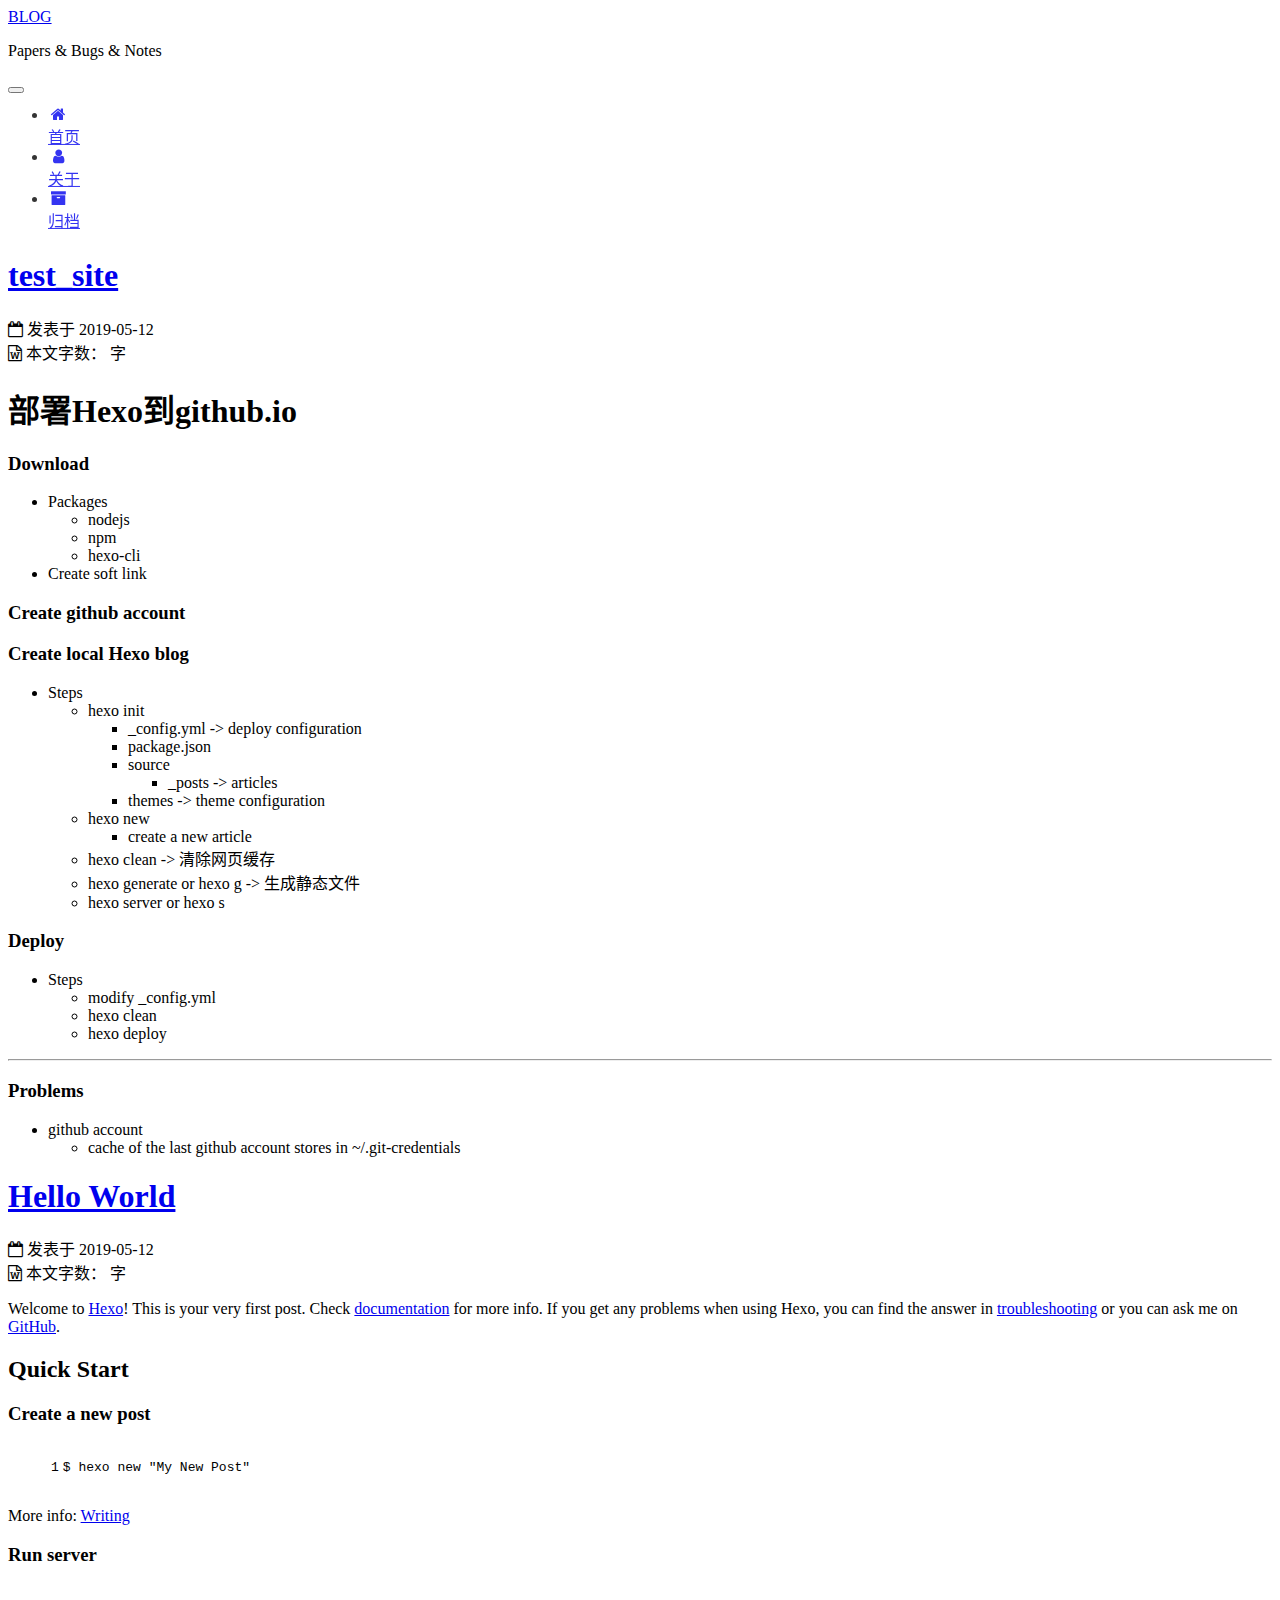
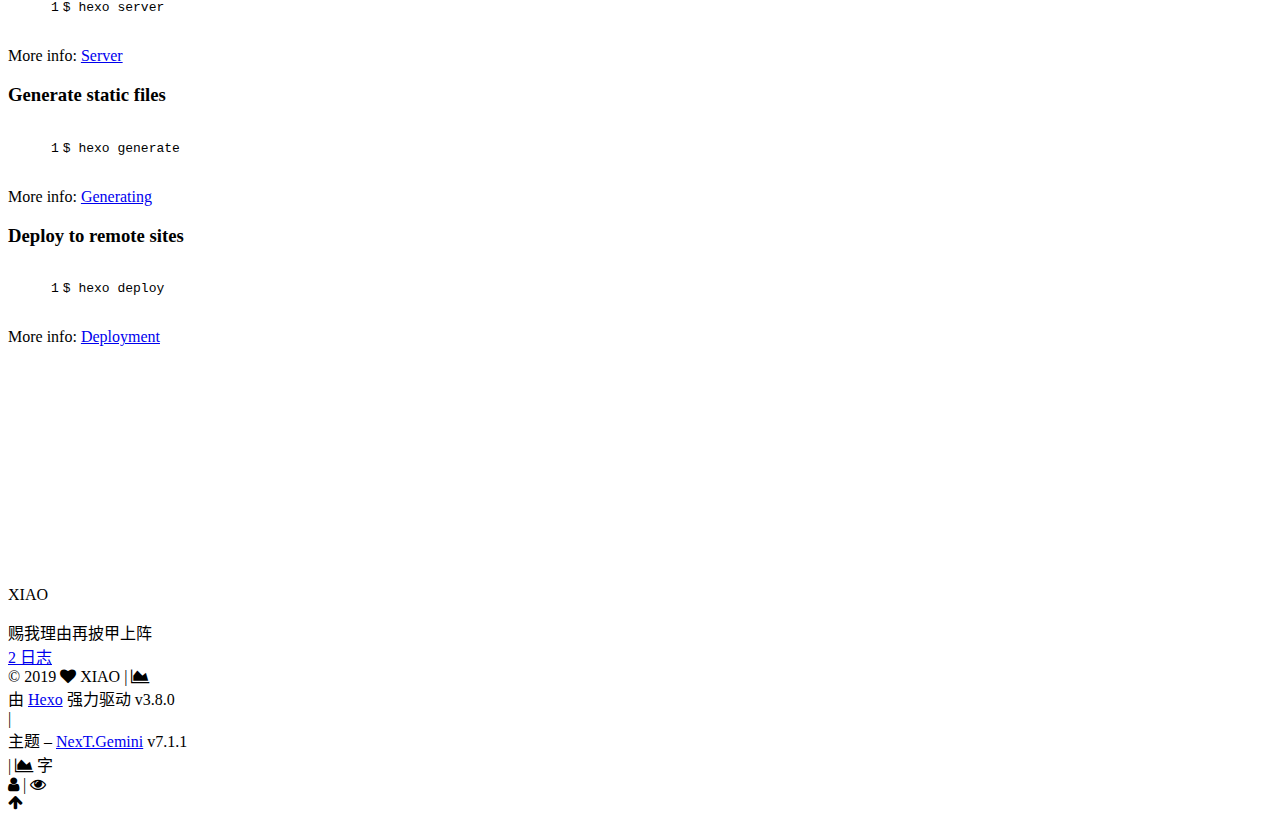
==== commit 064aee75: "Site updated: 2019-05-13 09:44:05" ====
--- a/index.html
+++ b/index.html
@@ -14,7 +14,7 @@
   
 
 
-<html class="theme-next gemini use-motion" lang>
+<html class="theme-next gemini use-motion" lang="zh-CN">
 <head><meta name="generator" content="Hexo 3.8.0">
   <meta charset="UTF-8">
 <meta http-equiv="X-UA-Compatible" content="IE=edge">
@@ -96,13 +96,16 @@
 
 
 
-  <meta property="og:type" content="website">
-<meta property="og:title" content="Hexo">
+  <meta name="description" content="赐我理由再披甲上阵">
+<meta property="og:type" content="website">
+<meta property="og:title" content="BLOG">
 <meta property="og:url" content="http://yoursite.com/index.html">
-<meta property="og:site_name" content="Hexo">
-<meta property="og:locale" content="default">
+<meta property="og:site_name" content="BLOG">
+<meta property="og:description" content="赐我理由再披甲上阵">
+<meta property="og:locale" content="zh-CN">
 <meta name="twitter:card" content="summary">
-<meta name="twitter:title" content="Hexo">
+<meta name="twitter:title" content="BLOG">
+<meta name="twitter:description" content="赐我理由再披甲上阵">
 
 
 
@@ -120,7 +123,7 @@
   };
 </script>
 
-  <title>Hexo</title>
+  <title>BLOG</title>
   
 
 
@@ -161,7 +164,7 @@
 
 </head>
 
-<body itemscope itemtype="http://schema.org/WebPage" lang="default">
+<body itemscope itemtype="http://schema.org/WebPage" lang="zh-CN">
 
   
   
@@ -180,16 +183,20 @@
     <div class="custom-logo-site-title">
       <a href="/" class="brand" rel="start">
         <span class="logo-line-before"><i></i></span>
-        <span class="site-title">Hexo</span>
+        <span class="site-title">BLOG</span>
         <span class="logo-line-after"><i></i></span>
       </a>
     </div>
     
+      
+        <p class="site-subtitle">Papers & Bugs & Notes</p>
+      
+    
     
   </div>
 
   <div class="site-nav-toggle">
-    <button aria-label="Toggle navigation bar">
+    <button aria-label="切换导航栏">
       <span class="btn-bar"></span>
       <span class="btn-bar"></span>
       <span class="btn-bar"></span>
@@ -217,13 +224,30 @@
 
     
 
-    <a href="/" rel="section"><i class="menu-item-icon fa fa-fw fa-home"></i> <br>Home</a>
+    <a href="/" rel="section"><i class="menu-item-icon fa fa-fw fa-home"></i> <br>首页</a>
 
   </li>
         
         
         
           
+          <li class="menu-item menu-item-about">
+
+    
+    
+    
+      
+    
+
+    
+
+    <a href="/about/" rel="section"><i class="menu-item-icon fa fa-fw fa-user"></i> <br>关于</a>
+
+  </li>
+        
+        
+        
+          
           <li class="menu-item menu-item-archives">
 
     
@@ -234,7 +258,7 @@
 
     
 
-    <a href="/archives/" rel="section"><i class="menu-item-icon fa fa-fw fa-archive"></i> <br>Archives</a>
+    <a href="/archives/" rel="section"><i class="menu-item-icon fa fa-fw fa-archive"></i> <br>归档</a>
 
   </li>
 
@@ -290,12 +314,12 @@
 
     <span hidden itemprop="author" itemscope itemtype="http://schema.org/Person">
       <meta itemprop="name" content="XIAO">
-      <meta itemprop="description" content>
+      <meta itemprop="description" content="赐我理由再披甲上阵">
       <meta itemprop="image" content="/images/avatar.gif">
     </span>
 
     <span hidden itemprop="publisher" itemscope itemtype="http://schema.org/Organization">
-      <meta itemprop="name" content="Hexo">
+      <meta itemprop="name" content="BLOG">
     </span>
 
     
@@ -324,14 +348,14 @@
                 <i class="fa fa-calendar-o"></i>
               </span>
               
-                <span class="post-meta-item-text">Posted on</span>
-              
-
-              
-                
-              
-
-              <time title="Created: 2019-05-12 13:06:22 / Modified: 14:09:25" itemprop="dateCreated datePublished" datetime="2019-05-12T13:06:22+08:00">2019-05-12</time>
+                <span class="post-meta-item-text">发表于</span>
+              
+
+              
+                
+              
+
+              <time title="创建时间：2019-05-12 13:06:22 / 修改时间：14:09:25" itemprop="dateCreated datePublished" datetime="2019-05-12T13:06:22+08:00">2019-05-12</time>
             
 
             
@@ -353,6 +377,27 @@
 
           
 
+          
+            <div class="post-symbolscount">
+              
+
+              
+                <span class="post-meta-item-icon">
+                  <i class="fa fa-file-word-o"></i>
+                </span>
+                
+                  <span class="post-meta-item-text">本文字数：</span>
+                
+                <!-- <span title="本文字数"></span> -->
+              <span title="本文字数">
+                  字
+                </span>
+              
+
+              
+
+              
+            </div>
           
 
           
@@ -478,12 +523,12 @@
 
     <span hidden itemprop="author" itemscope itemtype="http://schema.org/Person">
       <meta itemprop="name" content="XIAO">
-      <meta itemprop="description" content>
+      <meta itemprop="description" content="赐我理由再披甲上阵">
       <meta itemprop="image" content="/images/avatar.gif">
     </span>
 
     <span hidden itemprop="publisher" itemscope itemtype="http://schema.org/Organization">
-      <meta itemprop="name" content="Hexo">
+      <meta itemprop="name" content="BLOG">
     </span>
 
     
@@ -512,14 +557,14 @@
                 <i class="fa fa-calendar-o"></i>
               </span>
               
-                <span class="post-meta-item-text">Posted on</span>
-              
-
-              
-                
-              
-
-              <time title="Created: 2019-05-12 13:05:18" itemprop="dateCreated datePublished" datetime="2019-05-12T13:05:18+08:00">2019-05-12</time>
+                <span class="post-meta-item-text">发表于</span>
+              
+
+              
+                
+              
+
+              <time title="创建时间：2019-05-12 13:05:18" itemprop="dateCreated datePublished" datetime="2019-05-12T13:05:18+08:00">2019-05-12</time>
             
 
             
@@ -537,6 +582,27 @@
 
           
 
+          
+            <div class="post-symbolscount">
+              
+
+              
+                <span class="post-meta-item-icon">
+                  <i class="fa fa-file-word-o"></i>
+                </span>
+                
+                  <span class="post-meta-item-text">本文字数：</span>
+                
+                <!-- <span title="本文字数"></span> -->
+              <span title="本文字数">
+                  字
+                </span>
+              
+
+              
+
+              
+            </div>
           
 
           
@@ -642,7 +708,7 @@
           <div class="site-author motion-element" itemprop="author" itemscope itemtype="http://schema.org/Person">
             
               <p class="site-author-name" itemprop="name">XIAO</p>
-              <div class="site-description motion-element" itemprop="description"></div>
+              <div class="site-description motion-element" itemprop="description">赐我理由再披甲上阵</div>
           </div>
 
           
@@ -653,7 +719,7 @@
                   <a href="/archives/">
                 
                     <span class="site-state-item-count">2</span>
-                    <span class="site-state-item-name">posts</span>
+                    <span class="site-state-item-name">日志</span>
                   </a>
                 </div>
               
@@ -700,17 +766,24 @@
       <div class="footer-inner">
         <div class="copyright">&copy; <span itemprop="copyrightYear">2019</span>
   <span class="with-love" id="animate">
-    <i class="fa fa-user"></i>
+    <i class="fa fa-heart"></i>
   </span>
   <span class="author" itemprop="copyrightHolder">XIAO</span>
 
   
+    <span class="post-meta-divider">|</span>
+    <span class="post-meta-item-icon">
+      <i class="fa fa-area-chart"></i>
+    </span>
+    
+    <span title="站点总字数"></span>
+  
 
   
 </div>
 
 
-  <div class="powered-by">Powered by <a href="https://hexo.io" class="theme-link" rel="noopener" target="_blank">Hexo</a> v3.8.0</div>
+  <div class="powered-by">由 <a href="https://hexo.io" class="theme-link" rel="noopener" target="_blank">Hexo</a> 强力驱动 v3.8.0</div>
 
 
 
@@ -718,12 +791,51 @@
 
 
 
-  <div class="theme-info">Theme – <a href="https://theme-next.org" class="theme-link" rel="noopener" target="_blank">NexT.Gemini</a> v7.1.1</div>
-
-
-
-
-        
+  <div class="theme-info">主题 – <a href="https://theme-next.org" class="theme-link" rel="noopener" target="_blank">NexT.Gemini</a> v7.1.1</div>
+
+
+
+
+<script async src="https://busuanzi.ibruce.info/busuanzi/2.3/busuanzi.pure.mini.js"></script>
+  
+    <span class="post-meta-divider">|</span>
+    <span class="post-meta-item-icon">
+      <i class="fa fa-area-chart"></i>
+    </span>
+    
+	<span title="post.totalcount">
+     字 </span>
+    <!--<span title="站点总字数"></span>-->
+  
+
+
+        
+<div class="busuanzi-count">
+  <script async src="https://busuanzi.ibruce.info/busuanzi/2.3/busuanzi.pure.mini.js"></script>
+
+  
+    <span class="post-meta-item-icon">
+      <i class="fa fa-user"></i>
+    </span>
+    <span class="site-uv" title="总访客量">
+      <span class="busuanzi-value" id="busuanzi_value_site_uv"></span>
+    </span>
+  
+
+  
+    <span class="post-meta-divider">|</span>
+  
+
+  
+    <span class="post-meta-item-icon">
+      <i class="fa fa-eye"></i>
+    </span>
+    <span class="site-pv" title="总访问量">
+      <span class="busuanzi-value" id="busuanzi_value_site_pv"></span>
+    </span>
+  
+</div>
+
 
 
 
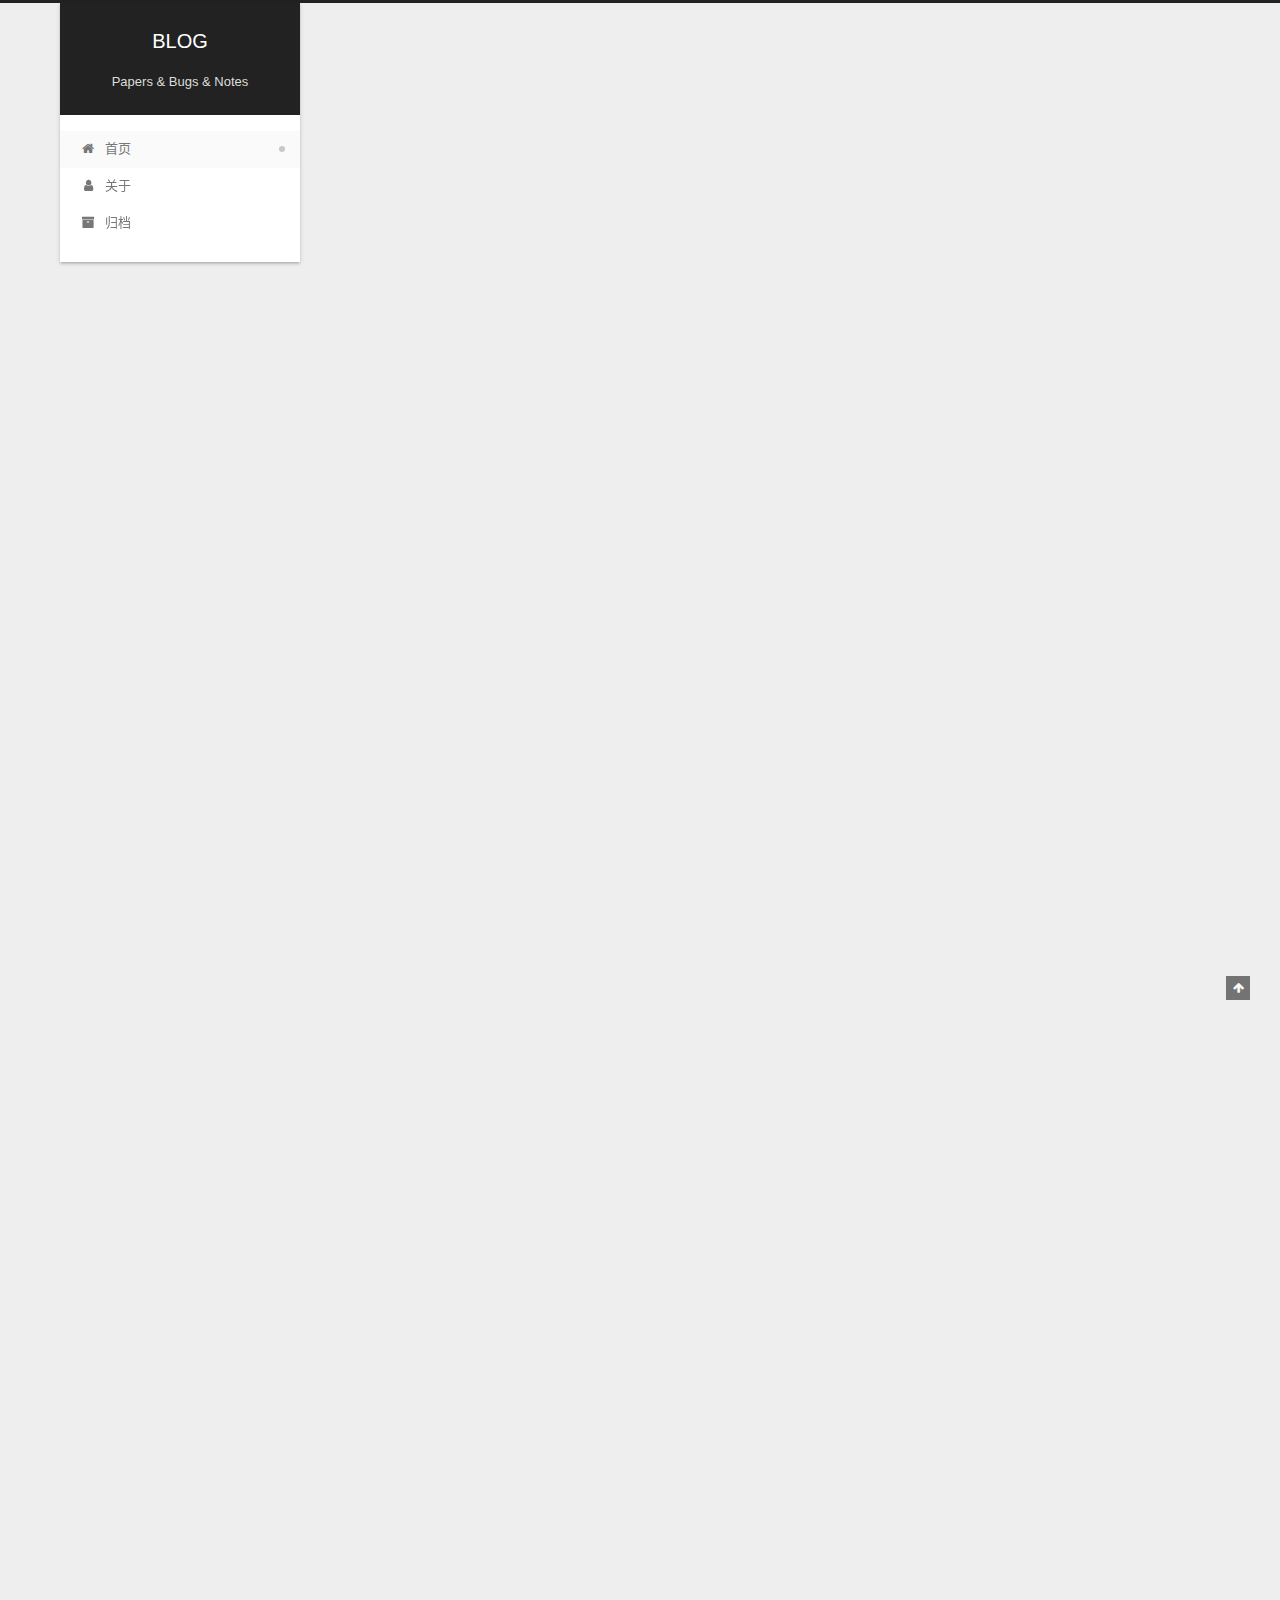
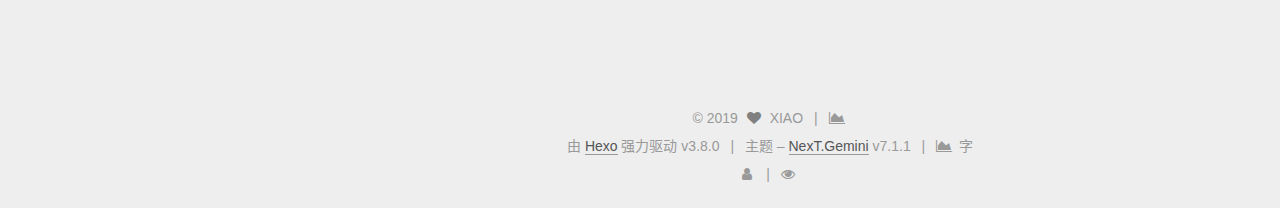
==== commit e18be953: "Site updated: 2019-05-13 09:45:26" ====
--- a/index.html
+++ b/index.html
@@ -330,7 +330,7 @@
           <h1 class="post-title" itemprop="name headline">
                 
                 
-                <a href="/2019/05/12/test-site/" class="post-title-link" itemprop="url">test_site</a>
+                <a href="/2019/05/12/test-site/" class="post-title-link" itemprop="url">test\_site</a>
               
             
           </h1>
@@ -355,12 +355,24 @@
                 
               
 
-              <time title="创建时间：2019-05-12 13:06:22 / 修改时间：14:09:25" itemprop="dateCreated datePublished" datetime="2019-05-12T13:06:22+08:00">2019-05-12</time>
-            
-
-            
-              
-
+              <time title="创建时间：2019-05-12 13:06:22" itemprop="dateCreated datePublished" datetime="2019-05-12T13:06:22+08:00">2019-05-12</time>
+            
+
+            
+              
+
+              
+                
+                <span class="post-meta-divider">|</span>
+                
+
+                <span class="post-meta-item-icon">
+                  <i class="fa fa-calendar-check-o"></i>
+                </span>
+                
+                  <span class="post-meta-item-text">更新于</span>
+                
+                <time title="修改时间：2019-05-13 09:45:16" itemprop="dateModified" datetime="2019-05-13T09:45:16+08:00">2019-05-13</time>
               
             
           </span>
@@ -416,8 +428,7 @@
 
       
         
-          
-            <h1 id="部署Hexo到github-io"><a href="#部署Hexo到github-io" class="headerlink" title="部署Hexo到github.io"></a>部署Hexo到github.io</h1><h3 id="Download"><a href="#Download" class="headerlink" title="Download"></a>Download</h3><ul>
+          <h1 id="部署Hexo到github-io"><a href="#部署Hexo到github-io" class="headerlink" title="部署Hexo到github.io"></a>部署Hexo到github.io</h1><h3 id="Download"><a href="#Download" class="headerlink" title="Download"></a>Download</h3><ul>
 <li>Packages<ul>
 <li>nodejs</li>
 <li>npm</li>
@@ -426,45 +437,15 @@
 </li>
 <li>Create soft link</li>
 </ul>
-<h3 id="Create-github-account"><a href="#Create-github-account" class="headerlink" title="Create github account"></a>Create github account</h3><h3 id="Create-local-Hexo-blog"><a href="#Create-local-Hexo-blog" class="headerlink" title="Create local Hexo blog"></a>Create local Hexo blog</h3><ul>
-<li>Steps<ul>
-<li>hexo init <folder-name><ul>
-<li>_config.yml    -&gt;     deploy configuration</li>
-<li>package.json</li>
-<li>source<ul>
-<li>_posts       -&gt;     articles</li>
-</ul>
-</li>
-<li>themes          -&gt;     theme configuration</li>
-</ul>
-</folder-name></li>
-<li>hexo new <article-name><ul>
-<li>create a new article</li>
-</ul>
-</article-name></li>
-<li>hexo clean        -&gt;     清除网页缓存</li>
-<li>hexo generate     or     hexo g      -&gt;      生成静态文件</li>
-<li>hexo server       or     hexo s</li>
-</ul>
-</li>
-</ul>
-<h3 id="Deploy"><a href="#Deploy" class="headerlink" title="Deploy"></a>Deploy</h3><ul>
-<li>Steps<ul>
-<li>modify _config.yml</li>
-<li>hexo clean</li>
-<li>hexo deploy</li>
-</ul>
-</li>
-</ul>
-<hr>
-<h3 id="Problems"><a href="#Problems" class="headerlink" title="Problems"></a>Problems</h3><ul>
-<li>github account<ul>
-<li>cache of the last github account stores in ~/.git-credentials</li>
-</ul>
-</li>
-</ul>
-
-          
+          <!--noindex-->
+          
+            <div class="post-button text-center">
+              <a class="btn" href="/2019/05/12/test-site/#more" rel="contents">
+                阅读全文 &raquo;
+              </a>
+            </div>
+          
+          <!--/noindex-->
         
       
     </div>
--- a/css/main.css
+++ b/css/main.css
@@ -0,0 +1,2959 @@
+/* normalize.css v8.0.1 | MIT License | github.com/necolas/normalize.css */
+html {
+  line-height: 1.15; /* 1 */
+  -webkit-text-size-adjust: 100%; /* 2 */
+}
+body {
+  margin: 0;
+}
+main {
+  display: block;
+}
+h1 {
+  font-size: 2em;
+  margin: 0.67em 0;
+}
+hr {
+  box-sizing: content-box; /* 1 */
+  height: 0; /* 1 */
+  overflow: visible; /* 2 */
+}
+pre {
+  font-family: monospace, monospace; /* 1 */
+  font-size: 1em; /* 2 */
+}
+a {
+  background-color: transparent;
+}
+abbr[title] {
+  border-bottom: none; /* 1 */
+  text-decoration: underline; /* 2 */
+  text-decoration: underline dotted; /* 2 */
+}
+b,
+strong {
+  font-weight: bolder;
+}
+code,
+kbd,
+samp {
+  font-family: monospace, monospace; /* 1 */
+  font-size: 1em; /* 2 */
+}
+small {
+  font-size: 80%;
+}
+sub,
+sup {
+  font-size: 75%;
+  line-height: 0;
+  position: relative;
+  vertical-align: baseline;
+}
+sub {
+  bottom: -0.25em;
+}
+sup {
+  top: -0.5em;
+}
+img {
+  border-style: none;
+}
+button,
+input,
+optgroup,
+select,
+textarea {
+  font-family: inherit; /* 1 */
+  font-size: 100%; /* 1 */
+  line-height: 1.15; /* 1 */
+  margin: 0; /* 2 */
+}
+button,
+input {
+/* 1 */
+  overflow: visible;
+}
+button,
+select {
+/* 1 */
+  text-transform: none;
+}
+button,
+[type="button"],
+[type="reset"],
+[type="submit"] {
+  -webkit-appearance: button;
+}
+button::-moz-focus-inner,
+[type="button"]::-moz-focus-inner,
+[type="reset"]::-moz-focus-inner,
+[type="submit"]::-moz-focus-inner {
+  border-style: none;
+  padding: 0;
+}
+button:-moz-focusring,
+[type="button"]:-moz-focusring,
+[type="reset"]:-moz-focusring,
+[type="submit"]:-moz-focusring {
+  outline: 1px dotted ButtonText;
+}
+fieldset {
+  padding: 0.35em 0.75em 0.625em;
+}
+legend {
+  box-sizing: border-box; /* 1 */
+  color: inherit; /* 2 */
+  display: table; /* 1 */
+  max-width: 100%; /* 1 */
+  padding: 0; /* 3 */
+  white-space: normal; /* 1 */
+}
+progress {
+  vertical-align: baseline;
+}
+textarea {
+  overflow: auto;
+}
+[type="checkbox"],
+[type="radio"] {
+  box-sizing: border-box; /* 1 */
+  padding: 0; /* 2 */
+}
+[type="number"]::-webkit-inner-spin-button,
+[type="number"]::-webkit-outer-spin-button {
+  height: auto;
+}
+[type="search"] {
+  -webkit-appearance: textfield; /* 1 */
+  outline-offset: -2px; /* 2 */
+}
+[type="search"]::-webkit-search-decoration {
+  -webkit-appearance: none;
+}
+::-webkit-file-upload-button {
+  -webkit-appearance: button; /* 1 */
+  font: inherit; /* 2 */
+}
+details {
+  display: block;
+}
+summary {
+  display: list-item;
+}
+template {
+  display: none;
+}
+[hidden] {
+  display: none;
+}
+::selection {
+  background: #262a30;
+  color: #fff;
+}
+body {
+  position: relative;
+  font-family: 'Lato', "PingFang SC", "Microsoft YaHei", sans-serif;
+  font-size: 14px;
+  line-height: 2;
+  color: #555;
+  background: #eee;
+}
+@media (max-width: 991px) {
+  body {
+    padding-right: 0 !important;
+  }
+}
+@media (min-width: 1200px) {
+  body {
+    font-size: 16px;
+  }
+}
+h1,
+h2,
+h3,
+h4,
+h5,
+h6 {
+  margin: 20px 0 15px;
+  padding: 0;
+  font-weight: bold;
+  line-height: 1.5;
+  font-family: 'Lato', "PingFang SC", "Microsoft YaHei", sans-serif;
+}
+h1 {
+  font-size: 22px;
+}
+h1 code {
+  font-size: 1em;
+}
+@media (max-width: 767px) {
+  h1 {
+    font-size: 18px;
+  }
+  h1 code {
+    font-size: 1em;
+  }
+}
+h2 {
+  font-size: 20px;
+}
+h2 code {
+  font-size: 1em;
+}
+@media (max-width: 767px) {
+  h2 {
+    font-size: 16px;
+  }
+  h2 code {
+    font-size: 1em;
+  }
+}
+h3 {
+  font-size: 18px;
+}
+h3 code {
+  font-size: 1em;
+}
+@media (max-width: 767px) {
+  h3 {
+    font-size: 14px;
+  }
+  h3 code {
+    font-size: 1em;
+  }
+}
+h4 {
+  font-size: 16px;
+}
+h4 code {
+  font-size: 1em;
+}
+@media (max-width: 767px) {
+  h4 {
+    font-size: 12px;
+  }
+  h4 code {
+    font-size: 1em;
+  }
+}
+h5 {
+  font-size: 14px;
+}
+h5 code {
+  font-size: 1em;
+}
+@media (max-width: 767px) {
+  h5 {
+    font-size: 10px;
+  }
+  h5 code {
+    font-size: 1em;
+  }
+}
+h6 {
+  font-size: 12px;
+}
+h6 code {
+  font-size: 1em;
+}
+@media (max-width: 767px) {
+  h6 {
+    font-size: 8px;
+  }
+  h6 code {
+    font-size: 1em;
+  }
+}
+p {
+  margin: 0 0 20px 0;
+}
+a,
+span.exturl {
+  overflow-wrap: break-word;
+  word-wrap: break-word;
+  background-color: transparent;
+  color: #555;
+  text-decoration: none;
+  outline: none;
+  border-bottom: 1px solid #999;
+  cursor: pointer;
+}
+a:hover,
+span.exturl:hover {
+  color: #222;
+  border-bottom-color: #222;
+}
+video {
+  max-width: 100%;
+  display: block;
+  margin-left: auto;
+  margin-right: auto;
+}
+img {
+  display: block;
+  margin: auto;
+  max-width: 100%;
+  height: auto;
+}
+hr {
+  margin: 40px 0;
+  height: 3px;
+  border: none;
+  background-color: #ddd;
+  background-image: repeating-linear-gradient(-45deg, #fff, #fff 4px, transparent 4px, transparent 8px);
+}
+blockquote {
+  margin: 0;
+  padding: 0 15px;
+  color: #666;
+  border-left: 4px solid #ddd;
+}
+blockquote cite::before {
+  content: "-";
+  padding: 0 5px;
+}
+dt {
+  font-weight: 700;
+}
+dd {
+  margin: 0;
+  padding: 0;
+}
+kbd {
+  border: 1px solid #ccc;
+  border-radius: 0.2em;
+  box-shadow: 0.1em 0.1em 0.2em rgba(0,0,0,0.1);
+  background-color: #f9f9f9;
+  font-family: inherit;
+  background-image: linear-gradient(top, #eee, #fff, #eee);
+  padding: 0.1em 0.3em;
+  white-space: nowrap;
+}
+.text-left {
+  text-align: left;
+}
+.text-center {
+  text-align: center;
+}
+.text-right {
+  text-align: right;
+}
+.text-justify {
+  text-align: justify;
+}
+.text-nowrap {
+  white-space: nowrap;
+}
+.text-lowercase {
+  text-transform: lowercase;
+}
+.text-uppercase {
+  text-transform: uppercase;
+}
+.text-capitalize {
+  text-transform: capitalize;
+}
+.center-block {
+  display: block;
+  margin-left: auto;
+  margin-right: auto;
+}
+.clearfix:before,
+.clearfix:after {
+  content: " ";
+  display: table;
+}
+.clearfix:after {
+  clear: both;
+}
+.pullquote {
+  width: 45%;
+}
+.pullquote.left {
+  float: left;
+  margin-left: 5px;
+  margin-right: 10px;
+}
+.pullquote.right {
+  float: right;
+  margin-left: 10px;
+  margin-right: 5px;
+}
+.affix {
+  position: fixed;
+}
+.translation {
+  margin-top: -20px;
+  font-size: 14px;
+  color: #999;
+}
+.scrollbar-measure {
+  width: 100px;
+  height: 100px;
+  overflow: scroll;
+  position: absolute;
+  top: -9999px;
+}
+.use-motion .motion-element {
+  opacity: 0;
+}
+.table-container {
+  margin: 20px 0;
+  overflow: auto;
+  -webkit-overflow-scrolling: touch;
+}
+.highlight .table-container {
+  margin: 0px;
+}
+table {
+  width: 100%;
+  border-collapse: collapse;
+  border-spacing: 0;
+  font-size: 14px;
+}
+table > tbody > tr:nth-of-type(odd) {
+  background-color: #f9f9f9;
+}
+table > tbody > tr:hover {
+  background-color: #f5f5f5;
+}
+caption,
+th,
+td {
+  padding: 8px;
+  text-align: left;
+  vertical-align: middle;
+  font-weight: normal;
+}
+th,
+td {
+  border: 1px solid #ddd;
+  border-bottom: 3px solid #ddd;
+}
+th {
+  padding-bottom: 10px;
+  font-weight: 700;
+}
+td {
+  border-bottom-width: 1px;
+}
+html,
+body {
+  height: 100%;
+}
+.container {
+  position: relative;
+}
+.header-inner {
+  margin: 0 auto;
+  padding: 100px 0 70px;
+  width: calc(100% - 20px);
+}
+@media (min-width: 1200px) {
+  .container .header-inner {
+    width: 1160px;
+  }
+}
+@media (min-width: 1600px) {
+  .container .header-inner {
+    width: 73%;
+  }
+}
+.main-inner {
+  margin: 0 auto;
+  width: calc(100% - 20px);
+}
+@media (min-width: 1200px) {
+  .container .main-inner {
+    width: 1160px;
+  }
+}
+@media (min-width: 1600px) {
+  .container .main-inner {
+    width: 73%;
+  }
+}
+.footer {
+  padding: 20px 0;
+}
+.footer-inner {
+  box-sizing: border-box;
+  margin: 0px auto;
+  width: calc(100% - 20px);
+}
+@media (min-width: 1200px) {
+  .container .footer-inner {
+    width: 1160px;
+  }
+}
+@media (min-width: 1600px) {
+  .container .footer-inner {
+    width: 73%;
+  }
+}
+pre,
+.highlight {
+  overflow: auto;
+  margin: 20px 0;
+  padding: 0;
+  font-size: 14px;
+  color: #4d4d4c;
+  background: #f7f7f7;
+  line-height: 1.6;
+}
+pre,
+code {
+  font-family: consolas, Menlo, "PingFang SC", "Microsoft YaHei", monospace;
+}
+code {
+  overflow-wrap: break-word;
+  word-wrap: break-word;
+  padding: 2px 4px;
+  color: #555;
+  background: #eee;
+  border-radius: 3px;
+  font-size: 14px;
+}
+pre {
+  padding: 10px;
+}
+pre code {
+  padding: 0;
+  color: #4d4d4c;
+  background: none;
+  text-shadow: none;
+}
+.highlight {
+  border-radius: 1px;
+}
+.highlight pre {
+  border: none;
+  margin: 0;
+  padding: 10px 0;
+}
+.highlight table {
+  margin: 0;
+  width: auto;
+  border: none;
+}
+.highlight td {
+  border: none;
+  padding: 0;
+}
+.highlight figcaption {
+  font-size: 1em;
+  color: #4d4d4c;
+  line-height: 1em;
+  margin-bottom: 1em;
+  margin: 0em;
+  padding: 0.5em;
+  background: #eee;
+  border-bottom: 1px solid #e9e9e9;
+}
+.highlight figcaption:before,
+.highlight figcaption:after {
+  content: " ";
+  display: table;
+}
+.highlight figcaption:after {
+  clear: both;
+}
+.highlight figcaption a {
+  float: right;
+  color: #4d4d4c;
+}
+.highlight figcaption a:hover {
+  border-bottom-color: #4d4d4c;
+}
+.highlight .gutter pre {
+  padding-left: 10px;
+  padding-right: 10px;
+  color: #869194;
+  text-align: right;
+  background-color: #eff2f3;
+}
+.highlight .code pre {
+  width: 100%;
+  padding-left: 10px;
+  padding-right: 10px;
+  background-color: #f7f7f7;
+}
+.highlight .line {
+  height: 20px;
+}
+.gutter {
+  -webkit-user-select: none;
+  -moz-user-select: none;
+  -ms-user-select: none;
+  user-select: none;
+}
+.gist table {
+  width: auto;
+}
+.gist table td {
+  border: none;
+}
+pre .deletion {
+  background: #fdd;
+}
+pre .addition {
+  background: #dfd;
+}
+pre .meta {
+  color: #8959a8;
+}
+pre .comment {
+  color: #8e908c;
+}
+pre .variable,
+pre .attribute,
+pre .tag,
+pre .name,
+pre .regexp,
+pre .ruby .constant,
+pre .xml .tag .title,
+pre .xml .pi,
+pre .xml .doctype,
+pre .html .doctype,
+pre .css .id,
+pre .css .class,
+pre .css .pseudo {
+  color: #c82829;
+}
+pre .number,
+pre .preprocessor,
+pre .built_in,
+pre .builtin-name,
+pre .literal,
+pre .params,
+pre .constant,
+pre .command {
+  color: #f5871f;
+}
+pre .ruby .class .title,
+pre .css .rules .attribute,
+pre .string,
+pre .symbol,
+pre .value,
+pre .inheritance,
+pre .header,
+pre .ruby .symbol,
+pre .xml .cdata,
+pre .special,
+pre .formula {
+  color: #718c00;
+}
+pre .title,
+pre .css .hexcolor {
+  color: #3e999f;
+}
+pre .function,
+pre .python .decorator,
+pre .python .title,
+pre .ruby .function .title,
+pre .ruby .title .keyword,
+pre .perl .sub,
+pre .javascript .title,
+pre .coffeescript .title {
+  color: #4271ae;
+}
+pre .keyword,
+pre .javascript .function {
+  color: #8959a8;
+}
+.posts-expand .post-body img.full-image {
+  border: none;
+}
+.blockquote-center,
+.page-home .post-type-quote blockquote,
+.page-post-detail .post-type-quote blockquote {
+  position: relative;
+  margin: 40px 0;
+  padding: 0;
+  border-left: none;
+  text-align: center;
+}
+.blockquote-center::before,
+.page-home .post-type-quote blockquote::before,
+.page-post-detail .post-type-quote blockquote::before,
+.blockquote-center::after,
+.page-home .post-type-quote blockquote::after,
+.page-post-detail .post-type-quote blockquote::after {
+  position: absolute;
+  content: ' ';
+  display: block;
+  width: 100%;
+  height: 24px;
+  opacity: 0.2;
+  background-repeat: no-repeat;
+  background-position: 0 -6px;
+  background-size: 22px 22px;
+}
+.blockquote-center::before,
+.page-home .post-type-quote blockquote::before,
+.page-post-detail .post-type-quote blockquote::before {
+  top: -20px;
+  background-image: url("../images/quote-l.svg");
+  border-top: 1px solid #ccc;
+}
+.blockquote-center::after,
+.page-home .post-type-quote blockquote::after,
+.page-post-detail .post-type-quote blockquote::after {
+  bottom: -20px;
+  background-image: url("../images/quote-r.svg");
+  border-bottom: 1px solid #ccc;
+  background-position: 100% 8px;
+}
+.blockquote-center p,
+.page-home .post-type-quote blockquote p,
+.page-post-detail .post-type-quote blockquote p,
+.blockquote-center div,
+.page-home .post-type-quote blockquote div,
+.page-post-detail .post-type-quote blockquote div {
+  text-align: center;
+}
+.post .post-body .group-picture img {
+  box-sizing: border-box;
+  padding: 0 3px;
+  border: none;
+}
+.post .group-picture-row {
+  overflow: hidden;
+  margin-top: 6px;
+}
+.post .group-picture-row:first-child {
+  margin-top: 0;
+}
+.post .group-picture-column {
+  float: left;
+}
+.page-post-detail .post-body .group-picture-column {
+  float: none;
+  margin-top: 10px;
+  width: auto !important;
+}
+.page-post-detail .post-body .group-picture-column img {
+  margin: 0 auto;
+}
+.page-archive .group-picture-container {
+  overflow: hidden;
+}
+.page-archive .group-picture-row {
+  float: left;
+}
+.page-archive .group-picture-row:first-child {
+  margin-top: 6px;
+}
+.page-archive .group-picture-column {
+  max-width: 150px;
+  max-height: 150px;
+}
+.post-body .label {
+  display: inline;
+  padding: 0 2px;
+}
+.post-body .label.default {
+  background-color: #f0f0f0;
+}
+.post-body .label.primary {
+  background-color: #efe6f7;
+}
+.post-body .label.info {
+  background-color: #e5f2f8;
+}
+.post-body .label.success {
+  background-color: #e7f4e9;
+}
+.post-body .label.warning {
+  background-color: #fcf6e1;
+}
+.post-body .label.danger {
+  background-color: #fae8eb;
+}
+.post-body .note {
+  position: relative;
+  padding: 15px;
+  margin-bottom: 20px;
+  border: 1px solid #eee;
+  border-left-width: 5px;
+  border-radius: 3px;
+}
+.post-body .note h2,
+.post-body .note h3,
+.post-body .note h4,
+.post-body .note h5,
+.post-body .note h6 {
+  margin-top: 0;
+  margin-bottom: 0;
+  border-bottom: initial;
+  padding-top: 0 !important;
+}
+.post-body .note p:first-child,
+.post-body .note ul:first-child,
+.post-body .note ol:first-child,
+.post-body .note table:first-child,
+.post-body .note pre:first-child,
+.post-body .note blockquote:first-child {
+  margin-top: 0;
+}
+.post-body .note p:last-child,
+.post-body .note ul:last-child,
+.post-body .note ol:last-child,
+.post-body .note table:last-child,
+.post-body .note pre:last-child,
+.post-body .note blockquote:last-child {
+  margin-bottom: 0;
+}
+.post-body .note.default {
+  border-left-color: #777;
+}
+.post-body .note.default h2,
+.post-body .note.default h3,
+.post-body .note.default h4,
+.post-body .note.default h5,
+.post-body .note.default h6 {
+  color: #777;
+}
+.post-body .note.primary {
+  border-left-color: #6f42c1;
+}
+.post-body .note.primary h2,
+.post-body .note.primary h3,
+.post-body .note.primary h4,
+.post-body .note.primary h5,
+.post-body .note.primary h6 {
+  color: #6f42c1;
+}
+.post-body .note.info {
+  border-left-color: #428bca;
+}
+.post-body .note.info h2,
+.post-body .note.info h3,
+.post-body .note.info h4,
+.post-body .note.info h5,
+.post-body .note.info h6 {
+  color: #428bca;
+}
+.post-body .note.success {
+  border-left-color: #5cb85c;
+}
+.post-body .note.success h2,
+.post-body .note.success h3,
+.post-body .note.success h4,
+.post-body .note.success h5,
+.post-body .note.success h6 {
+  color: #5cb85c;
+}
+.post-body .note.warning {
+  border-left-color: #f0ad4e;
+}
+.post-body .note.warning h2,
+.post-body .note.warning h3,
+.post-body .note.warning h4,
+.post-body .note.warning h5,
+.post-body .note.warning h6 {
+  color: #f0ad4e;
+}
+.post-body .note.danger {
+  border-left-color: #d9534f;
+}
+.post-body .note.danger h2,
+.post-body .note.danger h3,
+.post-body .note.danger h4,
+.post-body .note.danger h5,
+.post-body .note.danger h6 {
+  color: #d9534f;
+}
+.post-body .tabs {
+  position: relative;
+  display: block;
+  margin-bottom: 20px;
+  padding-top: 10px;
+}
+.post-body .tabs ul.nav-tabs {
+  margin: 0;
+  padding: 0;
+  display: flex;
+  margin-bottom: -1px;
+}
+@media (max-width: 413px) {
+  .post-body .tabs ul.nav-tabs {
+    display: block;
+    margin-bottom: 5px;
+  }
+}
+.post-body .tabs ul.nav-tabs li.tab {
+  list-style-type: none !important;
+  margin: 0 0.25em 0 0;
+  border-top: 3px solid transparent;
+  border-left: 1px solid transparent;
+  border-right: 1px solid transparent;
+}
+@media (max-width: 413px) {
+  .post-body .tabs ul.nav-tabs li.tab {
+    margin: initial;
+    border-top: 1px solid transparent;
+    border-left: 3px solid transparent;
+    border-right: 1px solid transparent;
+    border-bottom: 1px solid transparent;
+  }
+}
+.post-body .tabs ul.nav-tabs li.tab a {
+  outline: 0;
+  border-bottom: initial;
+  display: block;
+  line-height: 1.8em;
+  padding: 0.25em 0.75em;
+  transition-duration: 0.2s;
+  transition-timing-function: ease-out;
+  transition-delay: 0s;
+}
+.post-body .tabs ul.nav-tabs li.tab a i {
+  width: 1.285714285714286em;
+}
+.post-body .tabs ul.nav-tabs li.tab.active {
+  border-top: 3px solid #fc6423;
+  border-left: 1px solid #ddd;
+  border-right: 1px solid #ddd;
+  background-color: #fff;
+}
+@media (max-width: 413px) {
+  .post-body .tabs ul.nav-tabs li.tab.active {
+    border-top: 1px solid #ddd;
+    border-left: 3px solid #fc6423;
+    border-right: 1px solid #ddd;
+    border-bottom: 1px solid #ddd;
+  }
+}
+.post-body .tabs ul.nav-tabs li.tab.active a {
+  cursor: default;
+  color: #555;
+}
+.post-body .tabs .tab-content {
+  background-color: #fff;
+}
+.post-body .tabs .tab-content .tab-pane {
+  border: 1px solid #ddd;
+  padding: 20px 20px 0 20px;
+}
+.post-body .tabs .tab-content .tab-pane:not(.active) {
+  display: none;
+}
+.post-body .tabs .tab-content .tab-pane.active {
+  display: block;
+}
+.btn {
+  display: inline-block;
+  padding: 0 20px;
+  font-size: 14px;
+  color: #555;
+  background: #fff;
+  border: 2px solid #555;
+  text-decoration: none;
+  border-radius: 2px;
+  transition-property: background-color;
+  transition-duration: 0.2s;
+  transition-timing-function: ease-in-out;
+  transition-delay: 0s;
+  line-height: 2;
+}
+.btn:hover {
+  border-color: #222;
+  color: #fff;
+  background: #222;
+}
+.btn +.btn {
+  margin: 0 0 8px 8px;
+}
+.btn .fa-fw {
+  width: 1.285714285714286em;
+  text-align: left;
+}
+.btn-bar {
+  display: block;
+  width: 22px;
+  height: 2px;
+  background: #555;
+  border-radius: 1px;
+}
+.btn-bar+.btn-bar {
+  margin-top: 4px;
+}
+.pagination {
+  margin: 120px 0 40px;
+  text-align: center;
+  border-top: 1px solid #eee;
+}
+.page-number-basic,
+.pagination .prev,
+.pagination .next,
+.pagination .page-number,
+.pagination .space {
+  display: inline-block;
+  position: relative;
+  top: -1px;
+  margin: 0 10px;
+  padding: 0 11px;
+}
+@media (max-width: 767px) {
+  .page-number-basic,
+  .pagination .prev,
+  .pagination .next,
+  .pagination .page-number,
+  .pagination .space {
+    margin: 0 5px;
+  }
+}
+.pagination .prev,
+.pagination .next,
+.pagination .page-number {
+  border-bottom: 0;
+  border-top: 1px solid #eee;
+  transition-property: border-color;
+  transition-duration: 0.2s;
+  transition-timing-function: ease-in-out;
+  transition-delay: 0s;
+}
+.pagination .prev:hover,
+.pagination .next:hover,
+.pagination .page-number:hover {
+  border-top-color: #222;
+}
+.pagination .space {
+  padding: 0;
+  margin: 0;
+}
+.pagination .prev {
+  margin-left: 0;
+}
+.pagination .next {
+  margin-right: 0;
+}
+.pagination .page-number.current {
+  color: #fff;
+  background: #ccc;
+  border-top-color: #ccc;
+}
+@media (max-width: 767px) {
+  .pagination {
+    border-top: none;
+  }
+  .pagination .prev,
+  .pagination .next,
+  .pagination .page-number {
+    margin-bottom: 10px;
+    border-top: 0;
+    border-bottom: 1px solid #eee;
+    padding: 0 10px;
+  }
+  .pagination .prev:hover,
+  .pagination .next:hover,
+  .pagination .page-number:hover {
+    border-bottom-color: #222;
+  }
+}
+.comments {
+  margin: 60px 20px 0;
+}
+.back-to-top {
+  box-sizing: border-box;
+  position: fixed;
+  bottom: -100px;
+  right: 30px;
+  z-index: 1050;
+  padding: 0 6px;
+  width: 24px;
+  background: #222;
+  font-size: 12px;
+  opacity: 0.6;
+  color: #fff;
+  cursor: pointer;
+  text-align: center;
+  transition-property: bottom;
+  transition-duration: 0.2s;
+  transition-timing-function: ease-in-out;
+  transition-delay: 0s;
+}
+.back-to-top.back-to-top-on {
+  bottom: 30px;
+}
+@media (max-width: 991px) {
+  .back-to-top {
+    opacity: 0.8;
+    right: 20px;
+  }
+}
+.header {
+  background: transparent;
+}
+.header-inner {
+  position: relative;
+}
+.headband {
+  height: 3px;
+  background: #222;
+}
+.site-meta {
+  margin: 0;
+  text-align: center;
+}
+@media (max-width: 767px) {
+  .site-meta {
+    text-align: center;
+  }
+}
+.brand {
+  position: relative;
+  display: inline-block;
+  padding: 0 40px;
+  color: #fff;
+  background: #222;
+  border-bottom: none;
+}
+.brand:hover {
+  color: #fff;
+}
+.logo {
+  display: inline-block;
+  margin-right: 5px;
+  line-height: 36px;
+  vertical-align: top;
+}
+.site-title {
+  display: inline-block;
+  vertical-align: top;
+  line-height: 36px;
+  font-size: 20px;
+  font-weight: normal;
+  font-family: 'Lato', "PingFang SC", "Microsoft YaHei", sans-serif;
+}
+.site-subtitle {
+  margin-top: 10px;
+  font-size: 13px;
+  color: #ddd;
+}
+.use-motion .brand {
+  opacity: 0;
+}
+.use-motion .logo,
+.use-motion .site-title,
+.use-motion .site-subtitle,
+.use-motion .custom-logo-image {
+  opacity: 0;
+  position: relative;
+  top: -10px;
+}
+.site-nav-toggle {
+  display: none;
+  position: absolute;
+  top: 10px;
+  left: 10px;
+}
+@media (max-width: 767px) {
+  .site-nav-toggle {
+    display: block;
+  }
+}
+.site-nav-toggle button {
+  margin-top: 2px;
+  padding: 9px 10px;
+  background: transparent;
+  border: none;
+}
+@media (max-width: 767px) {
+  .site-nav {
+    display: none;
+    margin: 0 -10px;
+    padding: 0 10px;
+    clear: both;
+    border-top: 1px solid #ddd;
+  }
+}
+@media (min-width: 768px) and (max-width: 991px) {
+  .site-nav {
+    display: block !important;
+  }
+}
+@media (min-width: 992px) {
+  .site-nav {
+    display: block !important;
+  }
+}
+.menu {
+  margin-top: 20px;
+  padding-left: 0;
+  text-align: center;
+}
+.menu .menu-item {
+  display: inline-block;
+  margin: 0 10px;
+  list-style: none;
+}
+@media (max-width: 767px) {
+  .menu .menu-item {
+    margin-top: 10px;
+  }
+}
+.menu .menu-item a,
+.menu .menu-item span.exturl {
+  display: block;
+  font-size: 13px;
+  line-height: inherit;
+  border-bottom: 1px solid transparent;
+  transition-property: border-color;
+  transition-duration: 0.2s;
+  transition-timing-function: ease-in-out;
+  transition-delay: 0s;
+}
+.menu .menu-item a:hover,
+.menu .menu-item span.exturl:hover {
+  border-bottom-color: #222;
+}
+.menu .menu-item .fa {
+  margin-right: 5px;
+}
+.use-motion .menu-item {
+  opacity: 0;
+}
+.post-body {
+  overflow-wrap: break-word;
+  word-wrap: break-word;
+  font-family: 'Lato', "PingFang SC", "Microsoft YaHei", sans-serif;
+}
+.post-body span.exturl .fa {
+  font-size: 14px;
+  margin-left: 4px;
+}
+.post-body .fancybox img {
+  display: block !important;
+  margin: 0 auto;
+  cursor: pointer;
+  cursor: zoom-in;
+}
+.post-body .image-caption,
+.post-body .figure .caption {
+  margin: -20px auto 15px;
+  text-align: center;
+  font-size: 14px;
+  color: #999;
+  font-weight: bold;
+  line-height: 1;
+}
+.post-sticky-flag {
+  display: inline-block;
+  font-size: 16px;
+  transform: rotate(30deg);
+}
+.use-motion .post-block,
+.use-motion .pagination,
+.use-motion .comments {
+  opacity: 0;
+}
+.use-motion .post-header {
+  opacity: 0;
+}
+.use-motion .post-body {
+  opacity: 0;
+}
+.use-motion .collection-title {
+  opacity: 0;
+}
+.posts-expand {
+  padding-top: 40px;
+}
+@media (max-width: 767px) {
+  .posts-expand {
+    margin: 0 20px;
+  }
+  .post-body pre .gutter pre {
+    padding-right: 10px;
+  }
+  .post-body .highlight {
+    margin-left: 0px;
+    margin-right: 0px;
+    padding: 0;
+  }
+  .post-body .highlight .gutter pre {
+    padding-right: 10px;
+  }
+}
+@media (min-width: 992px) {
+  .posts-expand .post-body {
+    text-align: justify;
+  }
+}
+@media (max-width: 991px) {
+  .posts-expand .post-body {
+    text-align: justify;
+  }
+}
+.posts-expand .post-body h2,
+.posts-expand .post-body h3,
+.posts-expand .post-body h4,
+.posts-expand .post-body h5,
+.posts-expand .post-body h6 {
+  padding-top: 10px;
+}
+.posts-expand .post-body h2 .header-anchor,
+.posts-expand .post-body h3 .header-anchor,
+.posts-expand .post-body h4 .header-anchor,
+.posts-expand .post-body h5 .header-anchor,
+.posts-expand .post-body h6 .header-anchor {
+  float: right;
+  margin-left: 10px;
+  color: #ccc;
+  border-bottom-style: none;
+  visibility: hidden;
+}
+.posts-expand .post-body h2 .header-anchor:hover,
+.posts-expand .post-body h3 .header-anchor:hover,
+.posts-expand .post-body h4 .header-anchor:hover,
+.posts-expand .post-body h5 .header-anchor:hover,
+.posts-expand .post-body h6 .header-anchor:hover {
+  color: inherit;
+}
+.posts-expand .post-body h2:hover .header-anchor,
+.posts-expand .post-body h3:hover .header-anchor,
+.posts-expand .post-body h4:hover .header-anchor,
+.posts-expand .post-body h5:hover .header-anchor,
+.posts-expand .post-body h6:hover .header-anchor {
+  visibility: visible;
+}
+.posts-expand .post-body img {
+  box-sizing: border-box;
+  margin: 0 auto 25px;
+  padding: 3px;
+  border: 1px solid #ddd;
+}
+@media (max-width: 767px) {
+  .posts-collapse {
+    margin: 0 20px;
+  }
+  .posts-collapse .post-title,
+  .posts-collapse .post-meta {
+    display: block;
+    width: auto;
+    text-align: left;
+  }
+}
+.posts-collapse {
+  position: relative;
+  z-index: 1010;
+  margin-left: 55px;
+}
+.posts-collapse::after {
+  content: " ";
+  position: absolute;
+  top: 20px;
+  left: 0;
+  margin-left: -2px;
+  width: 4px;
+  height: 100%;
+  background: #f5f5f5;
+  z-index: -1;
+}
+@media (max-width: 767px) {
+  .posts-collapse {
+    margin: 0 20px;
+  }
+}
+.posts-collapse .collection-title {
+  position: relative;
+  margin: 60px 0;
+}
+.posts-collapse .collection-title h1,
+.posts-collapse .collection-title h2 {
+  margin-left: 20px;
+}
+.posts-collapse .collection-title small {
+  color: #bbb;
+  margin-left: 5px;
+}
+.posts-collapse .collection-title::before {
+  content: " ";
+  position: absolute;
+  left: 0;
+  top: 50%;
+  margin-left: -4px;
+  margin-top: -4px;
+  width: 8px;
+  height: 8px;
+  background: #bbb;
+  border-radius: 50%;
+}
+.posts-collapse .post {
+  margin: 30px 0;
+}
+.posts-collapse .post-header {
+  position: relative;
+  transition-duration: 0.2s;
+  transition-timing-function: ease-in-out;
+  transition-delay: 0s;
+  transition-property: border;
+  border-bottom: 1px dashed #ccc;
+}
+.posts-collapse .post-header::before {
+  content: " ";
+  position: absolute;
+  left: 0;
+  top: 12px;
+  width: 6px;
+  height: 6px;
+  margin-left: -4px;
+  background: #bbb;
+  border-radius: 50%;
+  border: 1px solid #fff;
+  transition-duration: 0.2s;
+  transition-timing-function: ease-in-out;
+  transition-delay: 0s;
+  transition-property: background;
+}
+.posts-collapse .post-header:hover {
+  border-bottom-color: #666;
+}
+.posts-collapse .post-header:hover::before {
+  background: #222;
+}
+.posts-collapse .post-meta {
+  position: absolute;
+  font-size: 12px;
+  left: 20px;
+  top: 5px;
+}
+.posts-collapse .post-comments-count {
+  display: none;
+}
+.posts-collapse .post-title {
+  margin-left: 60px;
+  font-size: 16px;
+  font-weight: normal;
+  line-height: inherit;
+}
+.posts-collapse .post-title::after {
+  margin-left: 3px;
+  opacity: 0.6;
+}
+.posts-collapse .post-title a,
+.posts-collapse .post-title span.exturl {
+  color: #666;
+  border-bottom: none;
+}
+.page-home .post-type-quote .post-header,
+.page-post-detail .post-type-quote .post-header,
+.page-home .post-type-quote .post-tags,
+.page-post-detail .post-type-quote .post-tags {
+  display: none;
+}
+.posts-expand .post-title {
+  overflow-wrap: break-word;
+  word-wrap: break-word;
+  text-align: center;
+  font-weight: 400;
+}
+.posts-expand .post-title-link {
+  display: inline-block;
+  position: relative;
+  color: #555;
+  border-bottom: none;
+  line-height: 1.2;
+  vertical-align: top;
+}
+.posts-expand .post-title-link::before {
+  content: "";
+  position: absolute;
+  width: 100%;
+  height: 2px;
+  bottom: 0;
+  left: 0;
+  background-color: #000;
+  visibility: hidden;
+  transform: scaleX(0);
+  transition-duration: 0.2s;
+  transition-timing-function: ease-in-out;
+  transition-delay: 0s;
+}
+.posts-expand .post-title-link:hover::before {
+  visibility: visible;
+  transform: scaleX(1);
+}
+.posts-expand .post-title-link .fa {
+  font-size: 20px;
+  margin-left: 5px;
+}
+.posts-expand .post-meta {
+  margin: 3px 0 60px 0;
+  color: #999;
+  font-family: 'Lato', "PingFang SC", "Microsoft YaHei", sans-serif;
+  font-size: 12px;
+  text-align: center;
+}
+.posts-expand .post-meta .post-category-list {
+  display: inline-block;
+  margin: 0;
+  padding: 3px;
+}
+.posts-expand .post-meta .post-category-list-link {
+  color: #999;
+}
+.posts-expand .post-meta .post-description {
+  font-size: 14px;
+  margin-top: 2px;
+}
+.posts-expand .post-meta time {
+  border-bottom: 1px dashed #999;
+  cursor: help;
+}
+.post-meta-divider {
+  margin: 0 0.5em;
+}
+.post-meta-item-icon {
+  margin-right: 3px;
+}
+@media (min-width: 768px) and (max-width: 991px) {
+  .post-meta-item-icon {
+    display: inline-block;
+  }
+}
+@media (max-width: 767px) {
+  .post-meta-item-icon {
+    display: inline-block;
+  }
+}
+@media (min-width: 768px) and (max-width: 991px) {
+  .post-meta-item-text {
+    display: none;
+  }
+}
+@media (max-width: 767px) {
+  .post-meta-item-text {
+    display: none;
+  }
+}
+.post-button {
+  margin-top: 40px;
+}
+.posts-expand .post-tags {
+  margin-top: 40px;
+  text-align: center;
+}
+.posts-expand .post-tags a {
+  display: inline-block;
+  margin-right: 10px;
+  font-size: 13px;
+}
+.post-nav {
+  display: table;
+  margin-top: 15px;
+  width: 100%;
+  border-top: 1px solid #eee;
+}
+.post-nav-divider {
+  display: table-cell;
+  width: 10%;
+}
+.post-nav-item {
+  display: table-cell;
+  padding: 10px 0 0 0;
+  width: 45%;
+  vertical-align: top;
+}
+.post-nav-item a {
+  position: relative;
+  display: block;
+  line-height: 25px;
+  font-size: 14px;
+  color: #555;
+  border-bottom: none;
+}
+.post-nav-item a:hover {
+  color: #222;
+  border-bottom: none;
+}
+.post-nav-item a:active {
+  top: 2px;
+}
+.post-nav-item .fa {
+  font-size: 12px;
+  margin-right: 5px;
+}
+.post-nav-next a {
+  padding-left: 5px;
+}
+.post-nav-prev {
+  text-align: right;
+}
+.post-nav-prev a {
+  padding-right: 5px;
+}
+.post-nav-prev .fa {
+  margin-left: 5px;
+}
+.posts-expand .post-eof {
+  margin: 80px auto 60px;
+  width: 8%;
+  height: 1px;
+  background: #ccc;
+  text-align: center;
+}
+.post:last-child .post-eof {
+  display: none;
+}
+.post-gallery {
+  display: table;
+  table-layout: fixed;
+  width: 100%;
+  border-collapse: separate;
+}
+.post-gallery-row {
+  display: table-row;
+}
+.post-gallery .post-gallery-img {
+  display: table-cell;
+  text-align: center;
+  vertical-align: middle;
+  border: none;
+}
+.post-gallery .post-gallery-img img {
+  max-width: 100%;
+  max-height: 100%;
+  border: none;
+}
+.fancybox-close,
+.fancybox-close:hover {
+  border: none;
+}
+.rtl.post-body p,
+.rtl.post-body a,
+.rtl.post-body h1,
+.rtl.post-body h2,
+.rtl.post-body h3,
+.rtl.post-body h4,
+.rtl.post-body h5,
+.rtl.post-body h6,
+.rtl.post-body li,
+.rtl.post-body ul,
+.rtl.post-body ol {
+  direction: rtl;
+  font-family: UKIJ Ekran;
+}
+.rtl.post-title {
+  font-family: UKIJ Ekran;
+}
+.sidebar {
+  position: fixed;
+  right: 0;
+  top: 0;
+  bottom: 0;
+  width: 0;
+  z-index: 1040;
+  box-shadow: inset 0 2px 6px #000;
+  background: #222;
+}
+.sidebar a,
+.sidebar span.exturl {
+  color: #999;
+  border-bottom-color: #555;
+}
+.sidebar a:hover,
+.sidebar span.exturl:hover {
+  color: #eee;
+  border-bottom-color: #eee;
+}
+@media (max-width: 991px) {
+  .sidebar {
+    display: none;
+  }
+}
+.sidebar-inner {
+  position: relative;
+  padding: 20px 10px;
+  color: #999;
+  text-align: center;
+}
+.site-overview-wrap {
+  overflow: hidden;
+}
+.site-overview {
+  overflow-y: auto;
+  overflow-x: hidden;
+}
+.cc-license {
+  margin-top: 10px;
+  text-align: center;
+}
+.cc-license .cc-opacity {
+  opacity: 0.7;
+  border-bottom: none;
+}
+.cc-license .cc-opacity:hover {
+  opacity: 0.9;
+}
+.cc-license img {
+  display: inline-block;
+}
+.sidebar-toggle {
+  position: fixed;
+  right: 30px;
+  bottom: 45px;
+  width: 14px;
+  height: 14px;
+  padding: 5px;
+  background: #222;
+  line-height: 0;
+  z-index: 1050;
+  cursor: pointer;
+}
+@media (max-width: 991px) {
+  .sidebar-toggle {
+    opacity: 0.8;
+    right: 20px;
+    display: none;
+  }
+}
+.sidebar-toggle-line {
+  position: relative;
+  display: inline-block;
+  vertical-align: top;
+  height: 2px;
+  width: 100%;
+  background: #fff;
+  margin-top: 3px;
+}
+.sidebar-toggle-line:first-child {
+  margin-top: 0;
+}
+.site-author-image {
+  display: block;
+  margin: 0 auto;
+  padding: 2px;
+  max-width: 120px;
+  height: auto;
+  border: 1px solid #eee;
+  opacity: 1;
+}
+.site-author-name {
+  margin: 0;
+  text-align: center;
+  color: #222;
+  font-weight: 600;
+}
+.site-description {
+  margin-top: 0;
+  text-align: center;
+  font-size: 13px;
+  color: #999;
+}
+.links-of-author {
+  margin-top: 20px;
+}
+.links-of-author a,
+.links-of-author span.exturl {
+  display: inline-block;
+  vertical-align: middle;
+  margin-right: 10px;
+  margin-bottom: 10px;
+  border-bottom-color: #555;
+  font-size: 13px;
+}
+.links-of-author a:before,
+.links-of-author span.exturl:before {
+  display: inline-block;
+  vertical-align: middle;
+  margin-right: 3px;
+  content: " ";
+  width: 4px;
+  height: 4px;
+  border-radius: 50%;
+  background: #ff85fa;
+}
+.feed-link,
+.chat {
+  margin-top: 10px;
+}
+.feed-link a,
+.chat a {
+  display: inline-block;
+  padding: 0 15px;
+  color: #fc6423;
+  border: 1px solid #fc6423 !important;
+  border-radius: 4px;
+}
+.feed-link a i,
+.chat a i {
+  color: #fc6423;
+  font-size: 14px;
+}
+.feed-link a:hover,
+.chat a:hover {
+  color: #fff;
+  background: #fc6423;
+}
+.feed-link a:hover i,
+.chat a:hover i {
+  color: #fff;
+}
+.links-of-blogroll {
+  margin-top: 10px;
+  font-size: 13px;
+}
+.links-of-blogroll-title {
+  margin-top: 0;
+  font-size: 14px;
+  font-weight: 600;
+}
+.links-of-blogroll-list {
+  margin: 0;
+  padding: 0;
+  list-style: none;
+}
+.links-of-blogroll-item {
+  padding: 2px 10px;
+}
+.links-of-blogroll-item a,
+.links-of-blogroll-item span.exturl {
+  max-width: 280px;
+  box-sizing: border-box;
+  display: inline-block;
+  overflow: hidden;
+  white-space: nowrap;
+  text-overflow: ellipsis;
+}
+.sidebar-nav {
+  margin: 0 0 20px;
+  padding-left: 0;
+}
+.sidebar-nav li {
+  display: inline-block;
+  cursor: pointer;
+  border-bottom: 1px solid transparent;
+  font-size: 14px;
+  color: #555;
+}
+.sidebar-nav li:hover {
+  color: #fc6423;
+}
+.page-post-detail .sidebar-nav-toc {
+  padding: 0 5px;
+}
+.page-post-detail .sidebar-nav-overview {
+  margin-left: 10px;
+}
+.sidebar-nav .sidebar-nav-active {
+  color: #fc6423;
+  border-bottom-color: #fc6423;
+}
+.sidebar-nav .sidebar-nav-active:hover {
+  color: #fc6423;
+}
+.sidebar-panel {
+  display: none;
+}
+.sidebar-panel-active {
+  display: block;
+}
+.site-state {
+  display: flex;
+  justify-content: center;
+  overflow: hidden;
+  line-height: 1.4;
+  white-space: nowrap;
+  text-align: center;
+  margin-top: 10px;
+}
+.site-state-item {
+  padding: 0 15px;
+  border-left: 1px solid #eee;
+}
+.site-state-item:first-child {
+  border-left: none;
+}
+.site-state-item a {
+  border-bottom: none;
+}
+.site-state-item-count {
+  display: block;
+  text-align: center;
+  color: inherit;
+  font-weight: 600;
+  font-size: 16px;
+}
+.site-state-item-name {
+  font-size: 13px;
+  color: #999;
+}
+.post-toc-empty {
+  font-size: 14px;
+  color: #666;
+}
+.post-toc-wrap {
+  overflow: hidden;
+}
+.post-toc {
+  overflow: auto;
+}
+.post-toc ol {
+  margin: 0;
+  padding: 0 2px 5px 10px;
+  text-align: left;
+  list-style: none;
+  font-size: 14px;
+}
+.post-toc ol > ol {
+  padding-left: 0;
+}
+.post-toc ol a {
+  transition-duration: 0.2s;
+  transition-timing-function: ease-in-out;
+  transition-delay: 0s;
+  transition-property: all;
+  color: #666;
+  border-bottom-color: #ccc;
+}
+.post-toc ol a:hover {
+  color: #000;
+  border-bottom-color: #000;
+}
+.post-toc .nav-item {
+  overflow: hidden;
+  text-overflow: ellipsis;
+  white-space: nowrap;
+  line-height: 1.8;
+}
+.post-toc .nav .nav-child {
+  display: none;
+}
+.post-toc .nav .active > .nav-child {
+  display: block;
+}
+.post-toc .nav .active-current > .nav-child {
+  display: block;
+}
+.post-toc .nav .active-current > .nav-child > .nav-item {
+  display: block;
+}
+.post-toc .nav .active > a {
+  color: #fc6423;
+  border-bottom-color: #fc6423;
+}
+.post-toc .nav .active-current > a {
+  color: #fc6423;
+}
+.post-toc .nav .active-current > a:hover {
+  color: #fc6423;
+}
+.footer {
+  font-size: 14px;
+  color: #999;
+}
+.footer img {
+  border: none;
+}
+.footer-inner {
+  text-align: center;
+}
+.with-love {
+  display: inline-block;
+  margin: 0 5px;
+  color: #808080;
+}
+.powered-by,
+.theme-info {
+  display: inline-block;
+}
+@-moz-keyframes iconAnimate {
+  0%, 100% {
+    transform: scale(1);
+  }
+  10%, 30% {
+    transform: scale(0.9);
+  }
+  20%, 40%, 60%, 80% {
+    transform: scale(1.1);
+  }
+  50%, 70% {
+    transform: scale(1.1);
+  }
+}
+@-webkit-keyframes iconAnimate {
+  0%, 100% {
+    transform: scale(1);
+  }
+  10%, 30% {
+    transform: scale(0.9);
+  }
+  20%, 40%, 60%, 80% {
+    transform: scale(1.1);
+  }
+  50%, 70% {
+    transform: scale(1.1);
+  }
+}
+@-o-keyframes iconAnimate {
+  0%, 100% {
+    transform: scale(1);
+  }
+  10%, 30% {
+    transform: scale(0.9);
+  }
+  20%, 40%, 60%, 80% {
+    transform: scale(1.1);
+  }
+  50%, 70% {
+    transform: scale(1.1);
+  }
+}
+@keyframes iconAnimate {
+  0%, 100% {
+    transform: scale(1);
+  }
+  10%, 30% {
+    transform: scale(0.9);
+  }
+  20%, 40%, 60%, 80% {
+    transform: scale(1.1);
+  }
+  50%, 70% {
+    transform: scale(1.1);
+  }
+}
+.local-search-pop-overlay {
+  position: fixed;
+  width: 100%;
+  height: 100%;
+  top: 0;
+  left: 0;
+  z-index: 2080;
+  background-color: rgba(0,0,0,0.3);
+}
+.local-search-popup {
+  display: none;
+  position: fixed;
+  top: 10%;
+  left: 50%;
+  margin-left: -350px;
+  width: 700px;
+  height: 80%;
+  padding: 0;
+  background: #fff;
+  color: #333;
+  z-index: 9999;
+  border-radius: 5px;
+}
+@media (max-width: 767px) {
+  .local-search-popup {
+    padding: 0;
+    top: 0;
+    left: 0;
+    margin: 0;
+    width: 100%;
+    height: 100%;
+    border-radius: 0;
+  }
+}
+.local-search-popup ul.search-result-list {
+  padding: 0;
+  margin: 0 5px;
+}
+.local-search-popup p.search-result {
+  border-bottom: 1px dashed #ccc;
+  padding: 5px 0;
+}
+.local-search-popup a.search-result-title {
+  font-weight: bold;
+  font-size: 16px;
+}
+.local-search-popup .search-keyword {
+  border-bottom: 1px dashed #f00;
+  font-weight: bold;
+  color: #f00;
+}
+.local-search-popup .local-search-header {
+  padding: 5px;
+  height: 36px;
+  background: #f5f5f5;
+  border-top-left-radius: 5px;
+  border-top-right-radius: 5px;
+}
+.local-search-popup #local-search-result {
+  overflow: auto;
+  position: relative;
+  padding: 5px 25px;
+  height: calc(100% - 55px);
+}
+.local-search-popup .local-search-input-wrapper {
+  display: inline-block;
+  width: calc(100% - 90px);
+  height: 36px;
+  line-height: 36px;
+  padding: 0 5px;
+}
+.local-search-popup .local-search-input-wrapper input {
+  padding: 8px 0;
+  height: 20px;
+  display: block;
+  width: 100%;
+  outline: none;
+  border: none;
+  background: transparent;
+  vertical-align: middle;
+}
+.local-search-popup .search-icon,
+.local-search-popup .popup-btn-close {
+  display: inline-block;
+  font-size: 18px;
+  color: #999;
+  height: 36px;
+  width: 18px;
+  padding-left: 10px;
+  padding-right: 10px;
+}
+.local-search-popup .search-icon {
+  float: left;
+}
+.local-search-popup .popup-btn-close {
+  border-left: 1px solid #eee;
+  float: right;
+  cursor: pointer;
+}
+.local-search-popup #no-result {
+  position: absolute;
+  left: 50%;
+  top: 50%;
+  transform: translate(-50%, -50%);
+  color: #ccc;
+}
+.page-archive .archive-page-counter {
+  position: relative;
+  top: 3px;
+  left: 20px;
+}
+@media (max-width: 767px) {
+  .page-archive .archive-page-counter {
+    top: 5px;
+  }
+}
+.page-archive .posts-collapse .archive-move-on {
+  position: absolute;
+  top: 11px;
+  left: 0;
+  margin-left: -6px;
+  width: 10px;
+  height: 10px;
+  opacity: 0.5;
+  background: #555;
+  border: 1px solid #fff;
+  border-radius: 50%;
+}
+.page-archive .fa-external-link {
+  font-size: 15px;
+  margin-left: 5px;
+}
+.category-all-page .category-all-title {
+  text-align: center;
+}
+.category-all-page .category-all {
+  margin-top: 20px;
+}
+.category-all-page .category-list {
+  margin: 0;
+  padding: 0;
+  list-style: none;
+}
+.category-all-page .category-list-item {
+  margin: 5px 10px;
+}
+.category-all-page .category-list-count {
+  color: #bbb;
+}
+.category-all-page .category-list-count:before {
+  display: inline;
+  content: " (";
+}
+.category-all-page .category-list-count:after {
+  display: inline;
+  content: ") ";
+}
+.category-all-page .category-list-child {
+  padding-left: 10px;
+}
+#event-list {
+  padding-left: 30px;
+}
+#event-list hr {
+  margin: 20px 0 45px 0 !important;
+  background: #222;
+}
+#event-list hr:after {
+  display: inline-block;
+  content: 'NOW';
+  background: #222;
+  color: #fff;
+  font-weight: bold;
+  text-align: right;
+  padding: 0 5px;
+}
+#event-list li.event {
+  margin: 20px 0px;
+  background: #f9f9f9;
+  padding-left: 10px;
+  min-height: 40px;
+}
+#event-list li.event h2.event-summary {
+  margin: 0;
+  padding-bottom: 3px;
+}
+#event-list li.event h2.event-summary:before {
+  display: inline-block;
+  font-family: FontAwesome;
+  font-size: 8px;
+  content: '\f111';
+  vertical-align: middle;
+  margin-right: 25px;
+  color: #bbb;
+}
+#event-list li.event span.event-relative-time {
+  display: inline-block;
+  font-size: 12px;
+  font-weight: 400;
+  padding-left: 12px;
+  color: #bbb;
+}
+#event-list li.event span.event-details {
+  display: block;
+  color: #bbb;
+  margin-left: 56px;
+  padding-top: 3px;
+  padding-bottom: 6px;
+  text-indent: -24px;
+  line-height: 18px;
+}
+#event-list li.event span.event-details:before {
+  text-indent: 0;
+  display: inline-block;
+  width: 14px;
+  font-family: FontAwesome;
+  text-align: center;
+  margin-right: 9px;
+  color: #bbb;
+}
+#event-list li.event span.event-details.event-location:before {
+  content: '\f041';
+}
+#event-list li.event span.event-details.event-duration:before {
+  content: '\f017';
+}
+#event-list li.event-past {
+  background: #fcfcfc;
+  padding: 15px 0 15px 10px;
+}
+#event-list li.event-past > * {
+  opacity: 0.9;
+}
+#event-list li.event-past h2.event-summary {
+  color: #bbb;
+}
+#event-list li.event-past h2.event-summary:before {
+  color: #dfdfdf;
+}
+#event-list li.event-now {
+  background: #222;
+  color: #fff;
+  padding: 15px 0 15px 10px;
+}
+#event-list li.event-now h2.event-summary:before {
+  transform: scale(1.2);
+  color: #fff;
+  animation: dot-flash 1s alternate infinite ease-in-out;
+}
+#event-list li.event-now * {
+  color: #fff !important;
+}
+#event-list li.event-future {
+  background: #222;
+  color: #fff;
+  padding: 15px 0 15px 10px;
+}
+#event-list li.event-future h2.event-summary:before {
+  transform: scale(1.2);
+  color: #fff;
+  animation: dot-flash 1s alternate infinite ease-in-out;
+}
+#event-list li.event-future * {
+  color: #fff !important;
+}
+@-moz-keyframes dot-flash {
+  from {
+    opacity: 1;
+    transform: scale(1.1);
+  }
+  to {
+    opacity: 0;
+    transform: scale(1);
+  }
+}
+@-webkit-keyframes dot-flash {
+  from {
+    opacity: 1;
+    transform: scale(1.1);
+  }
+  to {
+    opacity: 0;
+    transform: scale(1);
+  }
+}
+@-o-keyframes dot-flash {
+  from {
+    opacity: 1;
+    transform: scale(1.1);
+  }
+  to {
+    opacity: 0;
+    transform: scale(1);
+  }
+}
+@keyframes dot-flash {
+  from {
+    opacity: 1;
+    transform: scale(1.1);
+  }
+  to {
+    opacity: 0;
+    transform: scale(1);
+  }
+}
+.page-post-detail .sidebar-toggle-line {
+  background: #fc6423;
+}
+.page-post-detail .comments {
+  overflow: hidden;
+}
+ul.breadcrumb {
+  list-style: none;
+  margin: 1em 0;
+  padding: 0 2em;
+  text-align: center;
+  font-size: 12px;
+}
+ul.breadcrumb li {
+  display: inline;
+}
+ul.breadcrumb li+li:before {
+  padding: 0.5em;
+  font-weight: normal;
+  content: "/\00a0";
+}
+ul.breadcrumb li+li:last-child {
+  font-weight: bold;
+}
+.tag-cloud {
+  text-align: center;
+}
+.tag-cloud a {
+  display: inline-block;
+  margin: 10px;
+}
+.tag-cloud a:hover {
+  color: #222 !important;
+}
+.header {
+  position: relative;
+  margin: 0 auto;
+  width: calc(100% - 20px);
+}
+@media (min-width: 1200px) {
+  .header {
+    width: 1160px;
+  }
+}
+@media (min-width: 1600px) {
+  .header {
+    width: 73%;
+  }
+}
+@media (max-width: 991px) {
+  .header {
+    width: auto;
+  }
+}
+.header-inner {
+  position: absolute;
+  top: 0;
+  overflow: hidden;
+  padding: 0;
+  width: 240px;
+  background: #fff;
+  box-shadow: 0 2px 2px 0 rgba(0,0,0,0.12), 0 3px 1px -2px rgba(0,0,0,0.06), 0 1px 5px 0 rgba(0,0,0,0.12);
+  border-radius: initial;
+}
+@media (min-width: 1200px) {
+  .container .header-inner {
+    width: 240px;
+  }
+}
+@media (max-width: 991px) {
+  .header-inner {
+    position: relative;
+    width: auto;
+    border-radius: initial;
+  }
+}
+.main:before,
+.main:after {
+  content: " ";
+  display: table;
+}
+.main:after {
+  clear: both;
+}
+@media (max-width: 991px) {
+  .container .main-inner {
+    width: auto;
+  }
+}
+.content-wrap {
+  float: right;
+  box-sizing: border-box;
+  padding: 40px;
+  width: calc(100% - 252px);
+  background: #fff;
+  min-height: 700px;
+  box-shadow: 0 2px 2px 0 rgba(0,0,0,0.12), 0 3px 1px -2px rgba(0,0,0,0.06), 0 1px 5px 0 rgba(0,0,0,0.12);
+  border-radius: initial;
+}
+@media (min-width: 768px) and (max-width: 991px) {
+  .content-wrap {
+    width: 100%;
+    padding: 20px;
+    border-radius: initial;
+  }
+}
+@media (max-width: 767px) {
+  .content-wrap {
+    width: 100%;
+    padding: 20px;
+    min-height: auto;
+    border-radius: initial;
+  }
+}
+.sidebar {
+  position: static;
+  float: left;
+  margin-left: -100%;
+  width: 240px;
+  background: #eee;
+  box-shadow: none;
+}
+@media (max-width: 991px) {
+  .sidebar {
+    display: none;
+  }
+}
+.sidebar-toggle {
+  display: none;
+}
+.footer-inner {
+  padding-left: 260px;
+}
+@media (max-width: 991px) {
+  .footer-inner {
+    width: auto;
+    padding-left: 0 !important;
+    padding-right: 0 !important;
+  }
+}
+.sidebar-position-right .header-inner {
+  right: 0;
+}
+.sidebar-position-right .content-wrap {
+  float: left;
+}
+.sidebar-position-right .sidebar {
+  float: right;
+}
+.sidebar-position-right .footer-inner {
+  padding-left: 0;
+  padding-right: 260px;
+}
+.site-brand-wrapper {
+  position: relative;
+}
+.site-meta {
+  padding: 20px 0;
+  color: #fff;
+  background: #222;
+}
+@media (max-width: 991px) {
+  .site-meta {
+    box-shadow: 0 0 16px rgba(0,0,0,0.5);
+  }
+}
+.brand {
+  padding: 0;
+  background: none;
+}
+.brand:hover {
+  color: #fff;
+}
+.site-subtitle {
+  margin: 10px 10px 0;
+  font-weight: initial;
+}
+.custom-logo-image {
+  margin-top: 20px;
+}
+@media (max-width: 991px) {
+  .custom-logo-image {
+    display: none;
+  }
+}
+.site-search form {
+  display: none;
+}
+.site-nav {
+  border-top: none;
+}
+@media (min-width: 768px) and (max-width: 991px) {
+  .site-nav {
+    display: none !important;
+  }
+}
+@media (min-width: 768px) and (max-width: 991px) {
+  .site-nav-on {
+    display: block !important;
+  }
+}
+.menu-item-active a,
+.menu .menu-item a:hover,
+.menu .menu-item span.exturl:hover {
+  background: #f9f9f9;
+  border-bottom-color: #fff;
+}
+.menu-item-active a:after,
+.menu .menu-item a:hover:after,
+.menu .menu-item span.exturl:hover:after {
+  content: " ";
+  position: absolute;
+  top: 50%;
+  margin-top: -3px;
+  right: 15px;
+  width: 6px;
+  height: 6px;
+  background-color: #bbb;
+  border-radius: 50%;
+}
+.menu .menu-item {
+  display: block;
+  margin: 0;
+}
+.menu .menu-item a,
+.menu .menu-item span.exturl {
+  position: relative;
+  box-sizing: border-box;
+  padding: 5px 20px;
+  text-align: left;
+  line-height: inherit;
+  transition-property: background-color;
+  transition-duration: 0.2s;
+  transition-timing-function: ease-in-out;
+  transition-delay: 0s;
+}
+@media (hover: none) {
+  .menu .menu-item a:hover,
+  .menu .menu-item span.exturl:hover {
+    background: none;
+  }
+}
+.menu .menu-item .badge {
+  display: inline-block;
+  padding: 2px 5px;
+  font-weight: 700;
+  line-height: 1;
+  color: #fff;
+  text-align: center;
+  white-space: nowrap;
+  vertical-align: middle;
+  background-color: #ccc;
+  border-radius: 10px;
+  float: right;
+  margin: 0.35em 0 0 0;
+  text-shadow: 1px 1px 0px rgba(0,0,0,0.1);
+}
+.menu .menu-item br {
+  display: none;
+}
+.btn-bar {
+  background-color: #fff;
+}
+.site-nav-toggle {
+  left: 20px;
+  top: 50%;
+  transform: translateY(-50%);
+}
+@media (min-width: 768px) and (max-width: 991px) {
+  .site-nav-toggle {
+    display: block;
+  }
+}
+.sub-menu {
+  margin: 0;
+  padding: 6px 0;
+  background: #fff !important;
+  border-bottom: 1px solid #ddd;
+}
+.sub-menu .menu-item {
+  display: inline-block !important;
+}
+.sub-menu .menu-item a,
+.sub-menu .menu-item span.exturl {
+  padding: initial !important;
+  margin: 5px 10px;
+}
+.sub-menu .menu-item a:hover,
+.sub-menu .menu-item span.exturl:hover {
+  background: initial !important;
+  color: #fc6423;
+}
+.sub-menu .menu-item-active a {
+  background: #fff !important;
+  color: #fc6423;
+  border-bottom-color: #fc6423;
+}
+.sub-menu .menu-item-active a:hover {
+  background: #fff !important;
+  border-bottom-color: #fc6423;
+}
+.sub-menu .menu-item-active a:after {
+  content: initial;
+}
+.use-motion .sidebar .motion-element {
+  opacity: 1;
+}
+.sidebar {
+  right: auto;
+  bottom: auto;
+  -webkit-transform: none;
+}
+.sidebar a,
+.sidebar span.exturl {
+  color: #555;
+}
+.sidebar a:hover,
+.sidebar span.exturl:hover {
+  color: #222;
+  border-bottom-color: #222;
+}
+.sidebar-inner {
+  box-sizing: border-box;
+  width: 240px;
+  color: #555;
+  background: #fff;
+  box-shadow: 0 2px 2px 0 rgba(0,0,0,0.12), 0 3px 1px -2px rgba(0,0,0,0.06), 0 1px 5px 0 rgba(0,0,0,0.12), 0 -1px 0.5px 0 rgba(0,0,0,0.09);
+  border-radius: initial;
+  opacity: 0;
+}
+.sidebar-inner.affix {
+  position: fixed;
+  top: 12px;
+}
+.sidebar-inner.affix-bottom {
+  position: absolute;
+}
+.site-overview {
+  text-align: left;
+}
+.site-author:before,
+.site-author:after {
+  content: " ";
+  display: table;
+}
+.site-author:after {
+  clear: both;
+}
+.site-state-item {
+  padding: 0 10px;
+}
+.feed-link,
+.chat {
+  border-top: 1px dotted #ccc;
+  border-bottom: 1px dotted #ccc;
+  text-align: center;
+}
+.feed-link a,
+.chat a {
+  display: block;
+  color: #fc6423;
+  border: none !important;
+}
+.feed-link a:hover,
+.chat a:hover {
+  background: none;
+  color: #e34603;
+}
+.feed-link a:hover i,
+.chat a:hover i {
+  color: #e34603;
+}
+.links-of-author {
+  display: flex;
+  flex-wrap: wrap;
+  justify-content: center;
+}
+.links-of-author span.exturl {
+  font-size: 13px;
+}
+.links-of-author-item {
+  margin: 5px 0 0;
+  width: 50%;
+}
+.links-of-author-item a,
+.links-of-author-item span.exturl {
+  max-width: 216px;
+  box-sizing: border-box;
+  display: inline-block;
+  margin-right: 0;
+  margin-bottom: 0;
+  padding: 0 5px;
+  overflow: hidden;
+  white-space: nowrap;
+  text-overflow: ellipsis;
+}
+.links-of-author-item a:before,
+.links-of-author-item span.exturl:before {
+  display: none;
+}
+.links-of-author-item a,
+.links-of-author-item span.exturl {
+  border-bottom: none;
+  text-decoration: underline;
+}
+.links-of-author-item a,
+.links-of-author-item span.exturl {
+  display: block;
+  text-decoration: none;
+}
+.links-of-author-item a:hover,
+.links-of-author-item span.exturl:hover {
+  border-radius: 4px;
+  background: #eee;
+}
+.links-of-author-item .fa {
+  margin-right: 2px;
+  font-size: 16px;
+}
+.links-of-author-item .fa-globe {
+  font-size: 15px;
+}
+.links-of-blogroll {
+  text-align: center;
+  padding: 3px 0 0;
+}
+.links-of-blogroll-item {
+  padding: 0;
+}
+.links-of-blogroll-inline:before,
+.links-of-blogroll-inline:after {
+  content: " ";
+  display: table;
+}
+.links-of-blogroll-inline:after {
+  clear: both;
+}
+.links-of-blogroll-inline .links-of-blogroll-item {
+  margin: 5px 0 0;
+  width: 50%;
+  display: inline-block;
+  width: unset;
+}
+.links-of-blogroll-inline .links-of-blogroll-item a,
+.links-of-blogroll-inline .links-of-blogroll-item span.exturl {
+  max-width: 216px;
+  box-sizing: border-box;
+  display: inline-block;
+  margin-right: 0;
+  margin-bottom: 0;
+  padding: 0 5px;
+  overflow: hidden;
+  white-space: nowrap;
+  text-overflow: ellipsis;
+}
+.content-wrap {
+  padding: initial;
+  background: initial;
+  box-shadow: initial;
+  border-radius: initial;
+}
+.post-block {
+  padding: 40px;
+  background: #fff;
+  box-shadow: 0 2px 2px 0 rgba(0,0,0,0.12), 0 3px 1px -2px rgba(0,0,0,0.06), 0 1px 5px 0 rgba(0,0,0,0.12);
+  border-radius: initial;
+}
+#posts > article + article .post-block {
+  margin-top: 12px;
+  box-shadow: 0 2px 2px 0 rgba(0,0,0,0.12), 0 3px 1px -2px rgba(0,0,0,0.06), 0 1px 5px 0 rgba(0,0,0,0.12), 0 -1px 0.5px 0 rgba(0,0,0,0.09);
+  border-radius: initial;
+}
+.comments {
+  padding: 40px;
+  margin: auto;
+  margin-top: 12px;
+  background: #fff;
+  box-shadow: 0 2px 2px 0 rgba(0,0,0,0.12), 0 3px 1px -2px rgba(0,0,0,0.06), 0 1px 5px 0 rgba(0,0,0,0.12), 0 -1px 0.5px 0 rgba(0,0,0,0.09);
+  border-radius: initial;
+}
+.posts-expand {
+  padding-top: initial;
+}
+.post-nav-divider {
+  width: 4%;
+}
+.post-nav-item {
+  width: 48%;
+}
+.post-eof {
+  display: none;
+}
+.pagination {
+  margin: 12px 0 0;
+  border-top: initial;
+  background: #fff;
+  box-shadow: 0 2px 2px 0 rgba(0,0,0,0.12), 0 3px 1px -2px rgba(0,0,0,0.06), 0 1px 5px 0 rgba(0,0,0,0.12), 0 -1px 0.5px 0 rgba(0,0,0,0.09);
+  border-radius: initial;
+  padding: 10px 0 10px;
+}
+.pagination .prev,
+.pagination .next,
+.pagination .page-number {
+  margin-bottom: initial;
+  top: initial;
+}
+.main {
+  padding-bottom: initial;
+}
+.footer {
+  bottom: auto;
+}
+.sub-menu {
+  border-bottom: initial !important;
+  box-shadow: 0 2px 2px 0 rgba(0,0,0,0.12), 0 3px 1px -2px rgba(0,0,0,0.06), 0 1px 5px 0 rgba(0,0,0,0.12);
+}
+.sub-menu+ #content > #posts .post-block {
+  box-shadow: 0 2px 2px 0 rgba(0,0,0,0.12), 0 3px 1px -2px rgba(0,0,0,0.06), 0 1px 5px 0 rgba(0,0,0,0.12), 0 -1px 0.5px 0 rgba(0,0,0,0.09);
+  margin-top: 12px;
+}
+@media (min-width: 768px) and (max-width: 991px) {
+  .sub-menu+ #content > #posts .post-block {
+    margin-top: 10px;
+  }
+}
+@media (max-width: 767px) {
+  .sub-menu+ #content > #posts .post-block {
+    margin-top: 8px;
+  }
+}
+.post-header h1,
+.post-header h2 {
+  margin: initial;
+}
+.posts-expand .post-title-link {
+  line-height: inherit;
+}
+.posts-expand .post-title {
+  font-size: 1.7em;
+}
+.post-body h1 {
+  font-size: 1.6em;
+  border-bottom: 1px solid #eee;
+}
+.post-body h1 code {
+  font-size: 1em;
+}
+.post-body h2 {
+  font-size: 1.45em;
+  border-bottom: 1px solid #eee;
+}
+.post-body h2 code {
+  font-size: 1em;
+}
+.post-body h3 {
+  font-size: 1.3em;
+  border-bottom: 1px dotted #eee;
+}
+.post-body h3 code {
+  font-size: 1em;
+}
+.post-body h4 {
+  font-size: 1.2em;
+}
+.post-body h4 code {
+  font-size: 1em;
+}
+.post-body h5 {
+  font-size: 1.07em;
+}
+.post-body h5 code {
+  font-size: 1em;
+}
+.post-body h6 {
+  font-size: 1.03em;
+}
+.post-body h6 code {
+  font-size: 1em;
+}
+@media (min-width: 768px) and (max-width: 991px) {
+  .content-wrap {
+    padding: 10px;
+  }
+  .posts-expand {
+    margin: initial;
+  }
+  .posts-expand .post-button {
+    margin-top: 20px;
+  }
+  .post-block {
+    padding: 20px;
+    box-shadow: 0 2px 2px 0 rgba(0,0,0,0.12), 0 3px 1px -2px rgba(0,0,0,0.06), 0 1px 5px 0 rgba(0,0,0,0.12), 0 -1px 0.5px 0 rgba(0,0,0,0.09);
+    border-radius: initial;
+  }
+  #posts > article + article .post-block {
+    margin-top: 10px;
+  }
+  .comments {
+    margin-top: 10px;
+    padding: 10px 20px;
+  }
+  .pagination {
+    margin: 10px 0 0;
+  }
+}
+@media (max-width: 767px) {
+  .content-wrap {
+    padding: 8px;
+  }
+  .posts-expand {
+    margin: initial;
+  }
+  .posts-expand .post-button {
+    margin: 12px 0px;
+  }
+  .posts-expand img {
+    padding: initial !important;
+  }
+  .post-block {
+    padding: 12px;
+    min-height: auto;
+    box-shadow: 0 2px 2px 0 rgba(0,0,0,0.12), 0 3px 1px -2px rgba(0,0,0,0.06), 0 1px 5px 0 rgba(0,0,0,0.12), 0 -1px 0.5px 0 rgba(0,0,0,0.09);
+    border-radius: initial;
+  }
+  #posts > article + article .post-block {
+    margin-top: 8px;
+  }
+  .comments {
+    margin-top: 8px;
+    padding: 0 12px;
+  }
+  .pagination {
+    margin: 8px 0 0;
+  }
+}
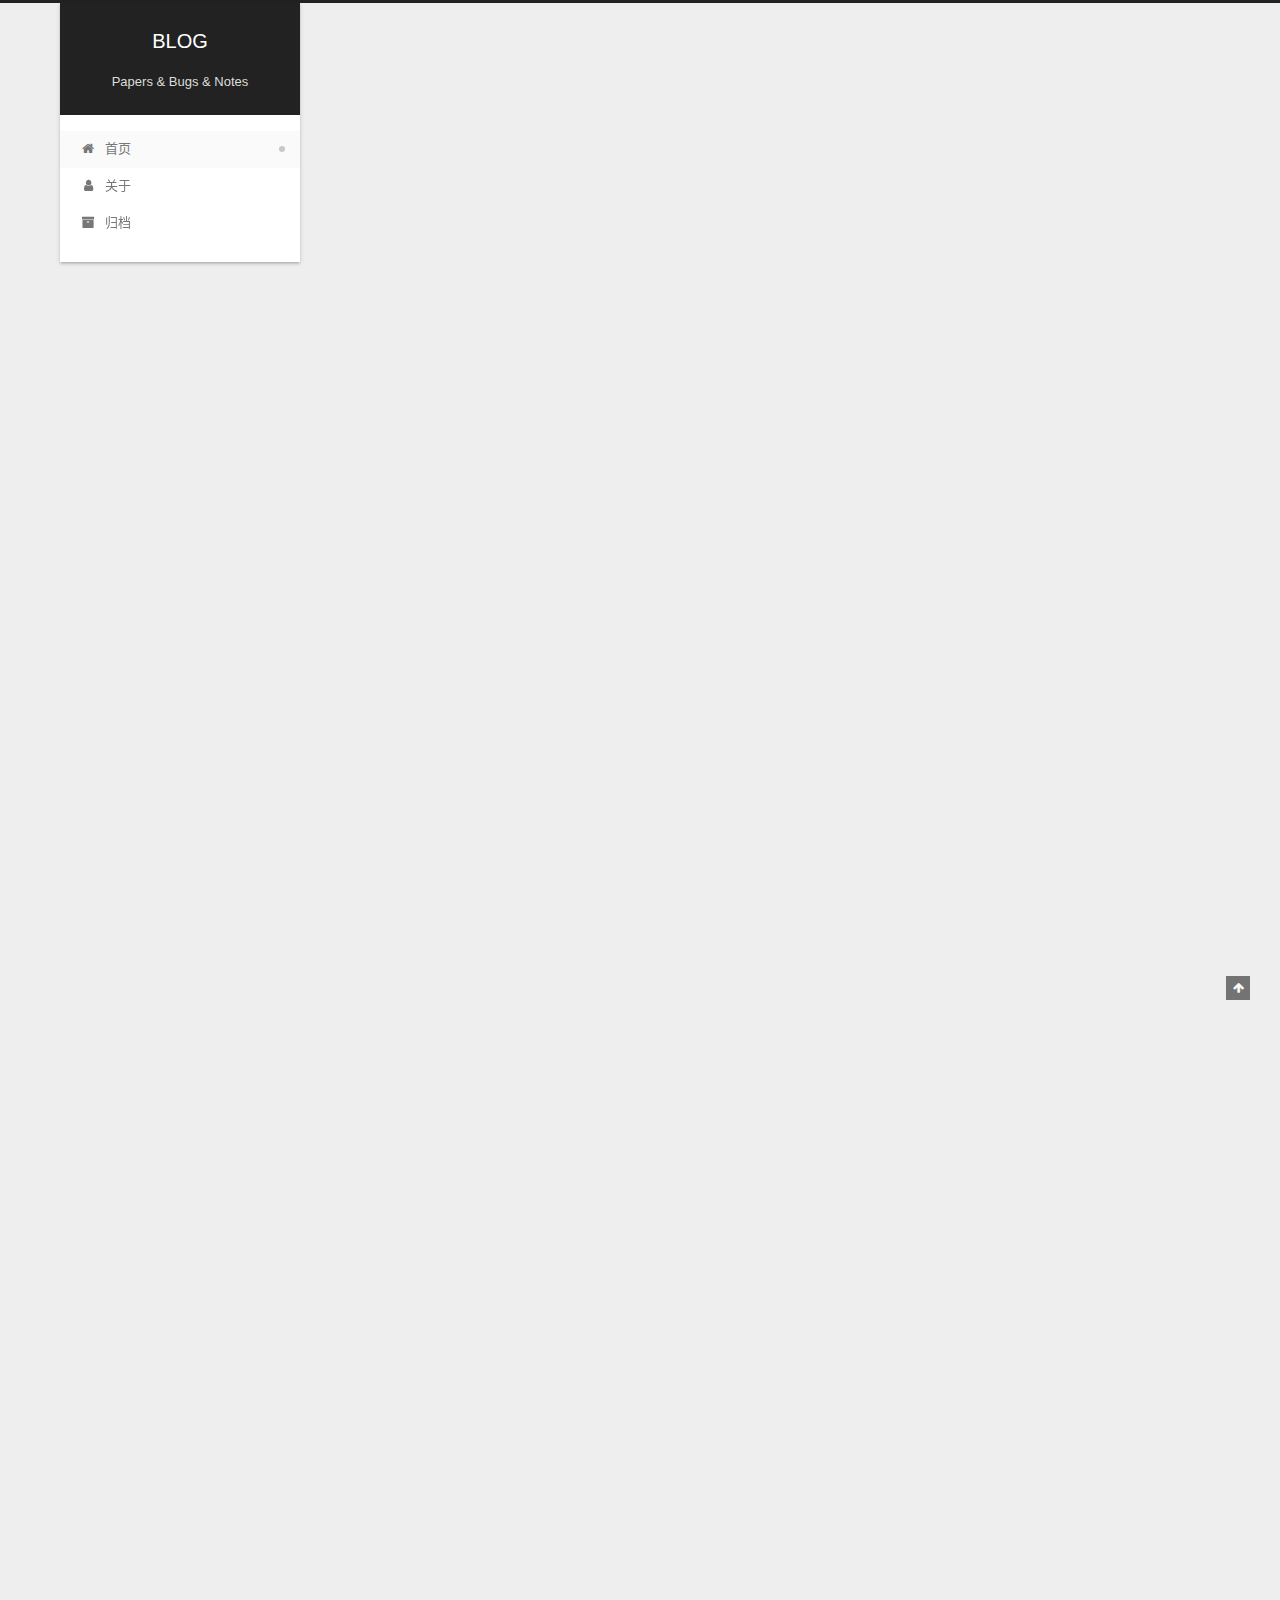
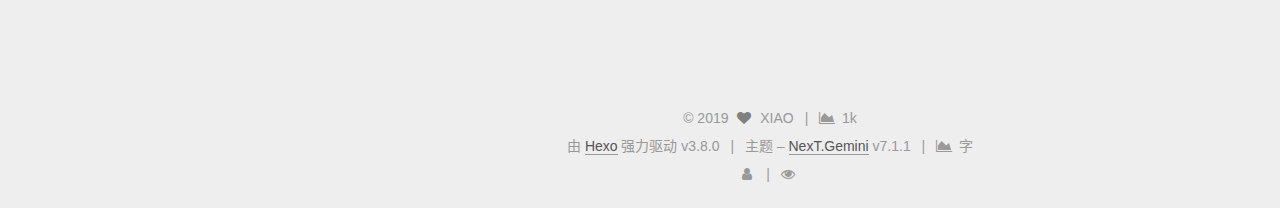
==== commit 06d1c81d: "Site updated: 2019-05-13 09:51:02" ====
--- a/index.html
+++ b/index.html
@@ -400,7 +400,7 @@
                 
                   <span class="post-meta-item-text">本文字数：</span>
                 
-                <!-- <span title="本文字数"></span> -->
+                <!-- <span title="本文字数">591</span> -->
               <span title="本文字数">
                   字
                 </span>
@@ -574,7 +574,7 @@
                 
                   <span class="post-meta-item-text">本文字数：</span>
                 
-                <!-- <span title="本文字数"></span> -->
+                <!-- <span title="本文字数">430</span> -->
               <span title="本文字数">
                   字
                 </span>
@@ -757,7 +757,7 @@
       <i class="fa fa-area-chart"></i>
     </span>
     
-    <span title="站点总字数"></span>
+    <span title="站点总字数">1k</span>
   
 
   
@@ -786,7 +786,7 @@
     
 	<span title="post.totalcount">
      字 </span>
-    <!--<span title="站点总字数"></span>-->
+    <!--<span title="站点总字数">1k</span>-->
   
 
 
--- a/css/main.css
+++ b/css/main.css
@@ -1765,7 +1765,7 @@
   width: 4px;
   height: 4px;
   border-radius: 50%;
-  background: #ff85fa;
+  background: #fefffa;
 }
 .feed-link,
 .chat {
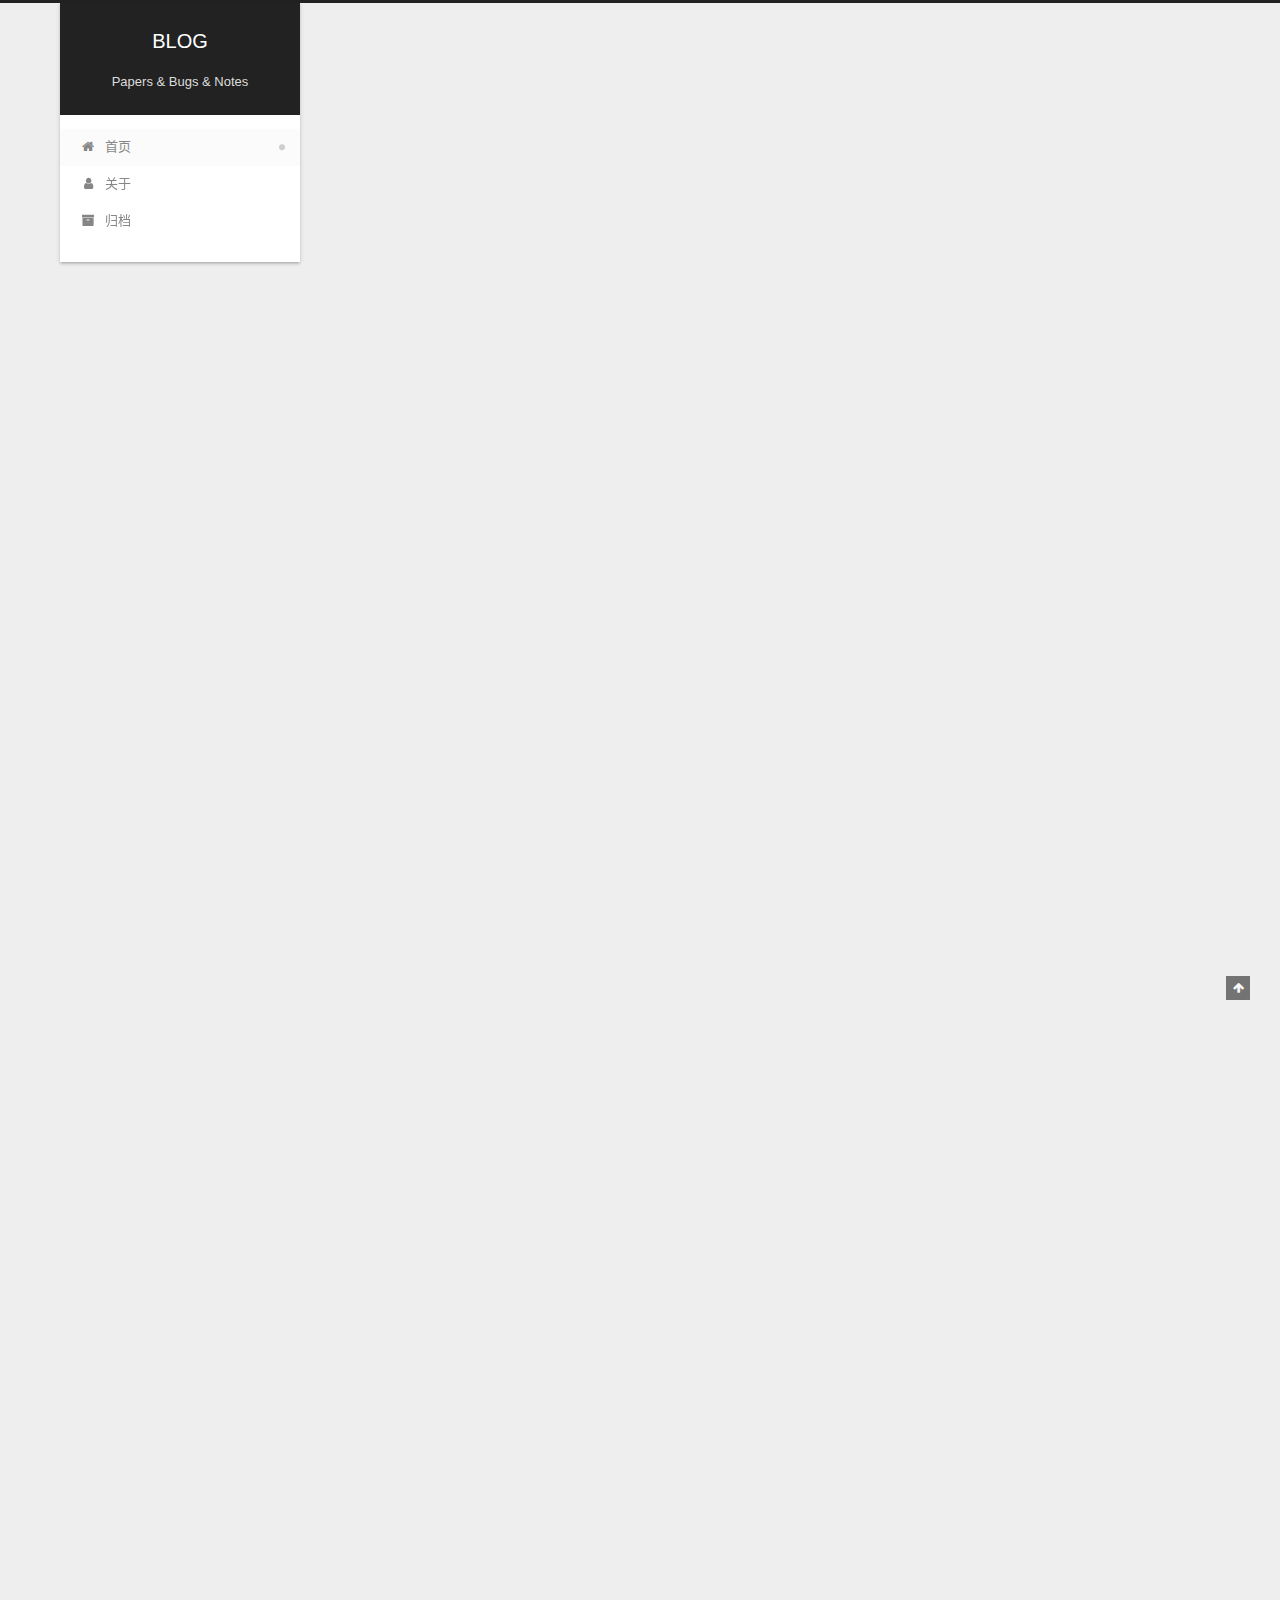
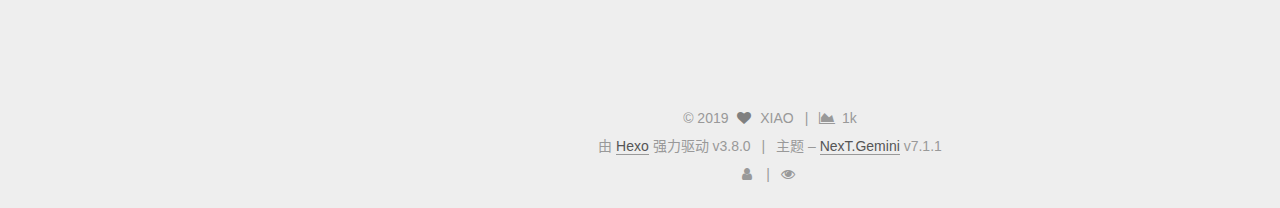
==== commit 76265879: "Site updated: 2019-05-13 14:19:49" ====
--- a/index.html
+++ b/index.html
@@ -777,17 +777,6 @@
 
 
 
-<script async src="https://busuanzi.ibruce.info/busuanzi/2.3/busuanzi.pure.mini.js"></script>
-  
-    <span class="post-meta-divider">|</span>
-    <span class="post-meta-item-icon">
-      <i class="fa fa-area-chart"></i>
-    </span>
-    
-	<span title="post.totalcount">
-     字 </span>
-    <!--<span title="站点总字数">1k</span>-->
-  
 
 
         
--- a/css/main.css
+++ b/css/main.css
@@ -1765,7 +1765,7 @@
   width: 4px;
   height: 4px;
   border-radius: 50%;
-  background: #fefffa;
+  background: #78ff33;
 }
 .feed-link,
 .chat {
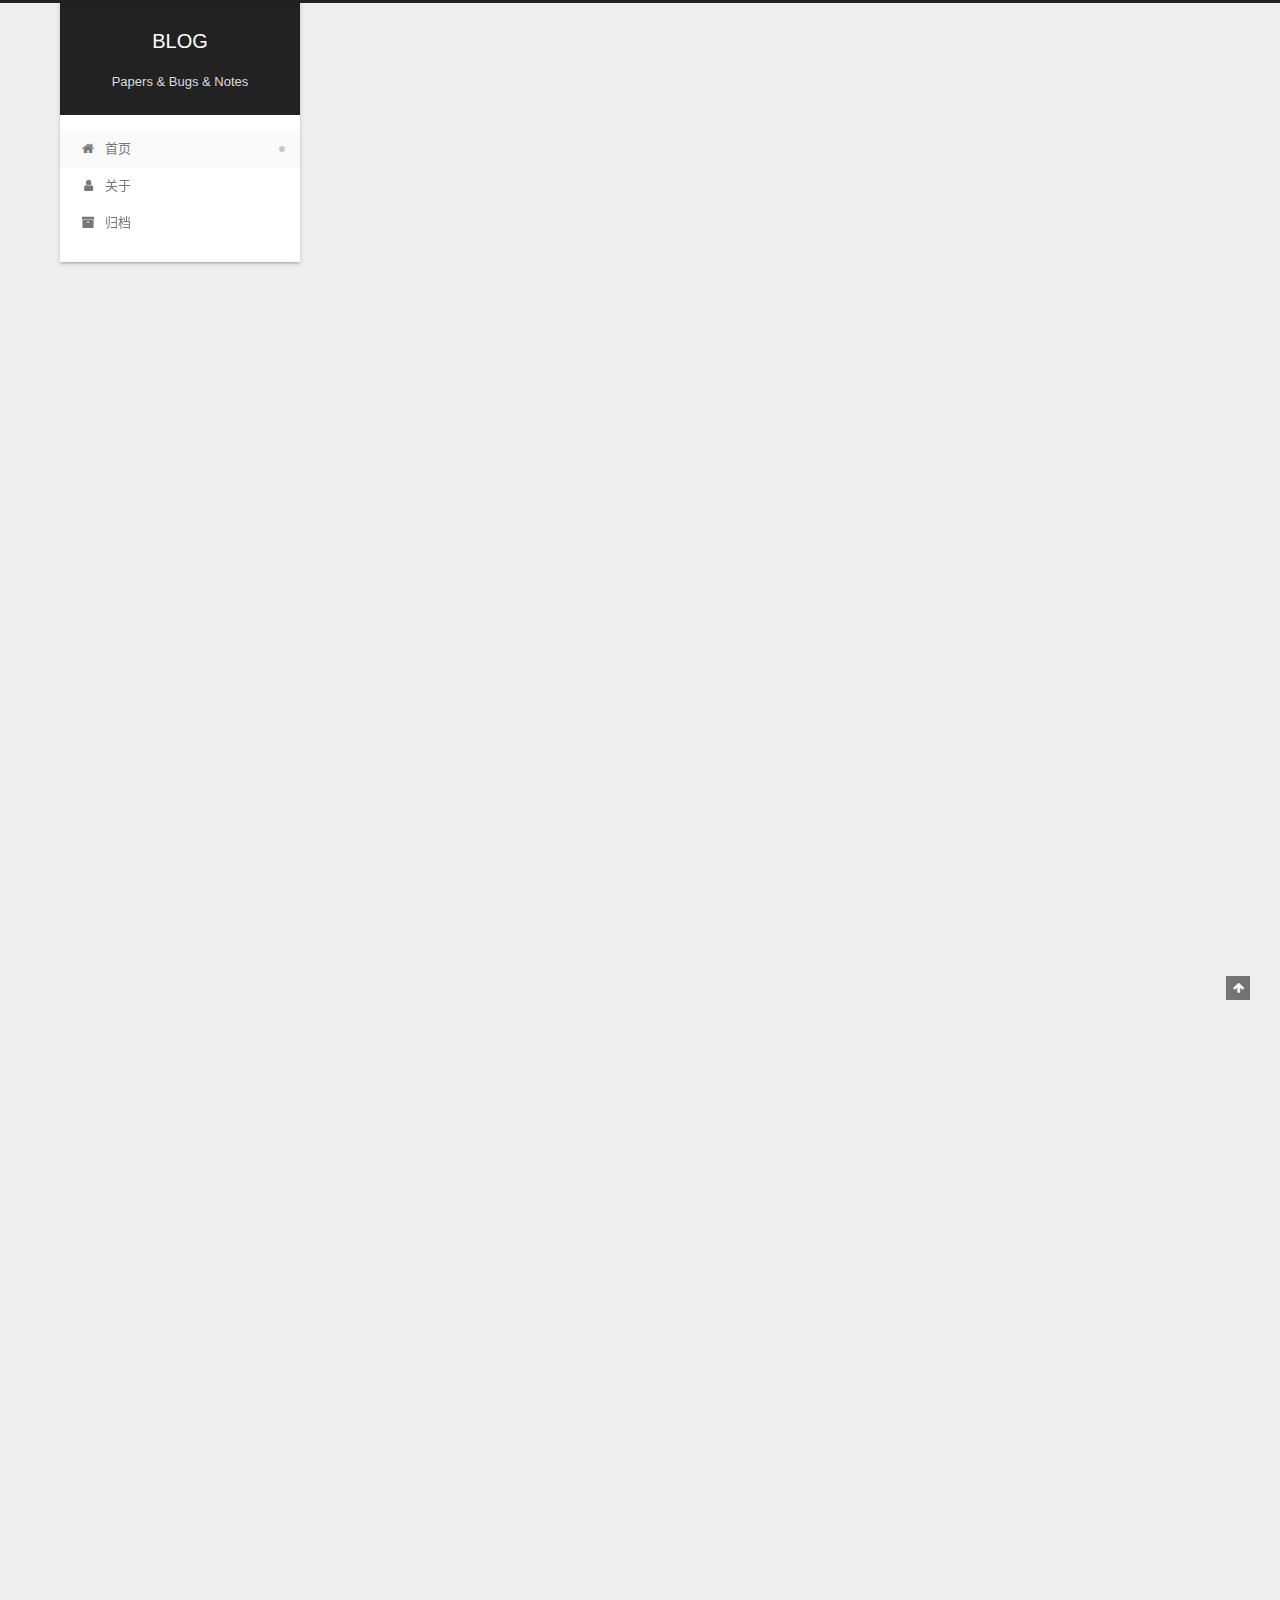
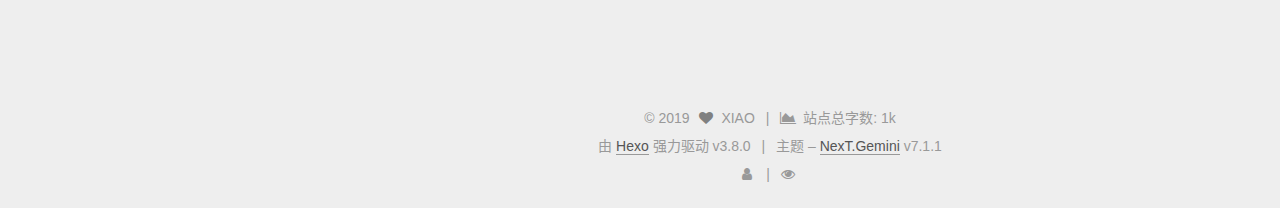
==== commit 15dda1a4: "Site updated: 2019-05-13 14:31:31" ====
--- a/index.html
+++ b/index.html
@@ -757,7 +757,7 @@
       <i class="fa fa-area-chart"></i>
     </span>
     
-    <span title="站点总字数">1k</span>
+    <span title="站点总字数">站点总字数: 1k</span>
   
 
   
--- a/css/main.css
+++ b/css/main.css
@@ -1765,7 +1765,7 @@
   width: 4px;
   height: 4px;
   border-radius: 50%;
-  background: #78ff33;
+  background: #1f26e2;
 }
 .feed-link,
 .chat {
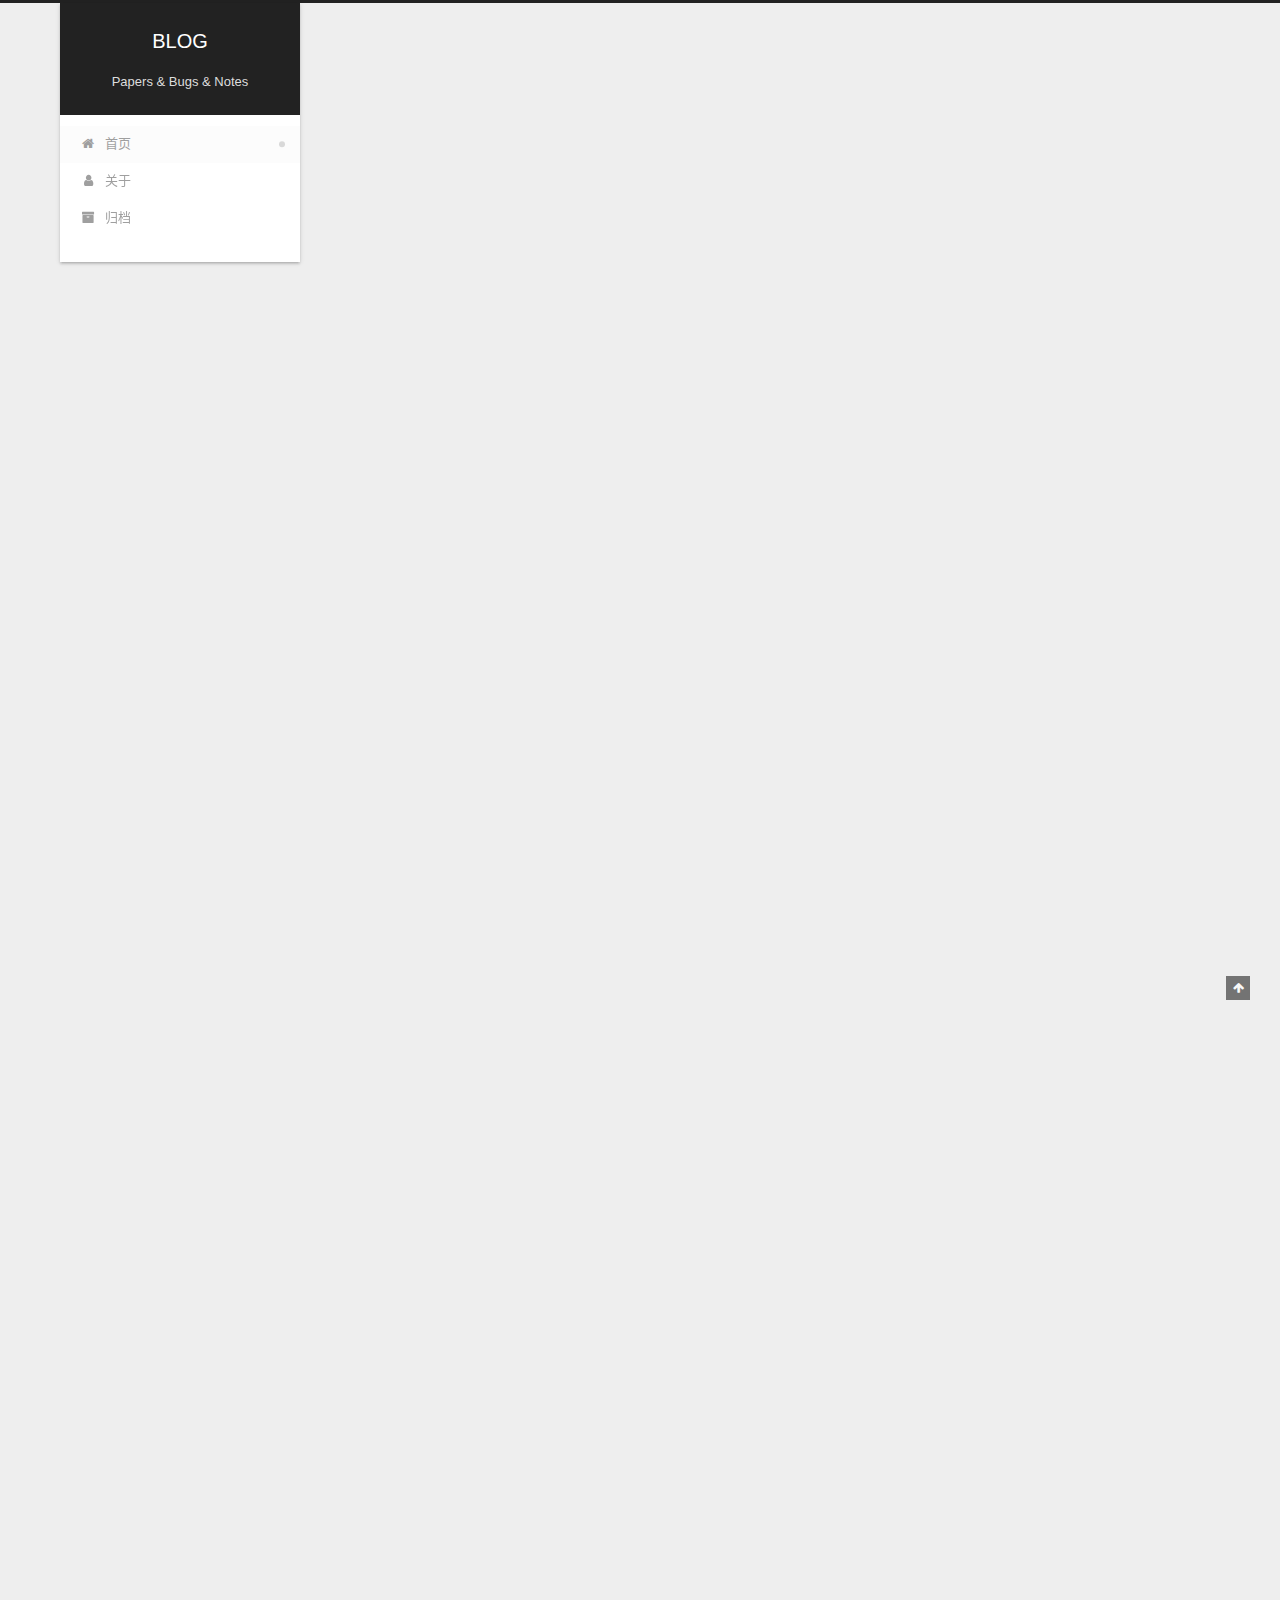
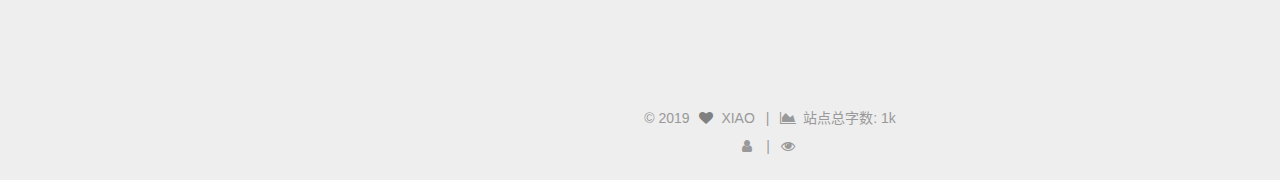
==== commit 9c0bf76f: "Site updated: 2019-05-13 14:57:07" ====
--- a/index.html
+++ b/index.html
@@ -400,10 +400,7 @@
                 
                   <span class="post-meta-item-text">本文字数：</span>
                 
-                <!-- <span title="本文字数">591</span> -->
-              <span title="本文字数">
-                  字
-                </span>
+                <span title="本文字数">591</span>
               
 
               
@@ -574,10 +571,7 @@
                 
                   <span class="post-meta-item-text">本文字数：</span>
                 
-                <!-- <span title="本文字数">430</span> -->
-              <span title="本文字数">
-                  字
-                </span>
+                <span title="本文字数">430</span>
               
 
               
@@ -764,15 +758,9 @@
 </div>
 
 
-  <div class="powered-by">由 <a href="https://hexo.io" class="theme-link" rel="noopener" target="_blank">Hexo</a> 强力驱动 v3.8.0</div>
-
-
-
-  <span class="post-meta-divider">|</span>
-
-
-
-  <div class="theme-info">主题 – <a href="https://theme-next.org" class="theme-link" rel="noopener" target="_blank">NexT.Gemini</a> v7.1.1</div>
+
+
+
 
 
 
--- a/css/main.css
+++ b/css/main.css
@@ -1765,7 +1765,7 @@
   width: 4px;
   height: 4px;
   border-radius: 50%;
-  background: #1f26e2;
+  background: #5bffff;
 }
 .feed-link,
 .chat {
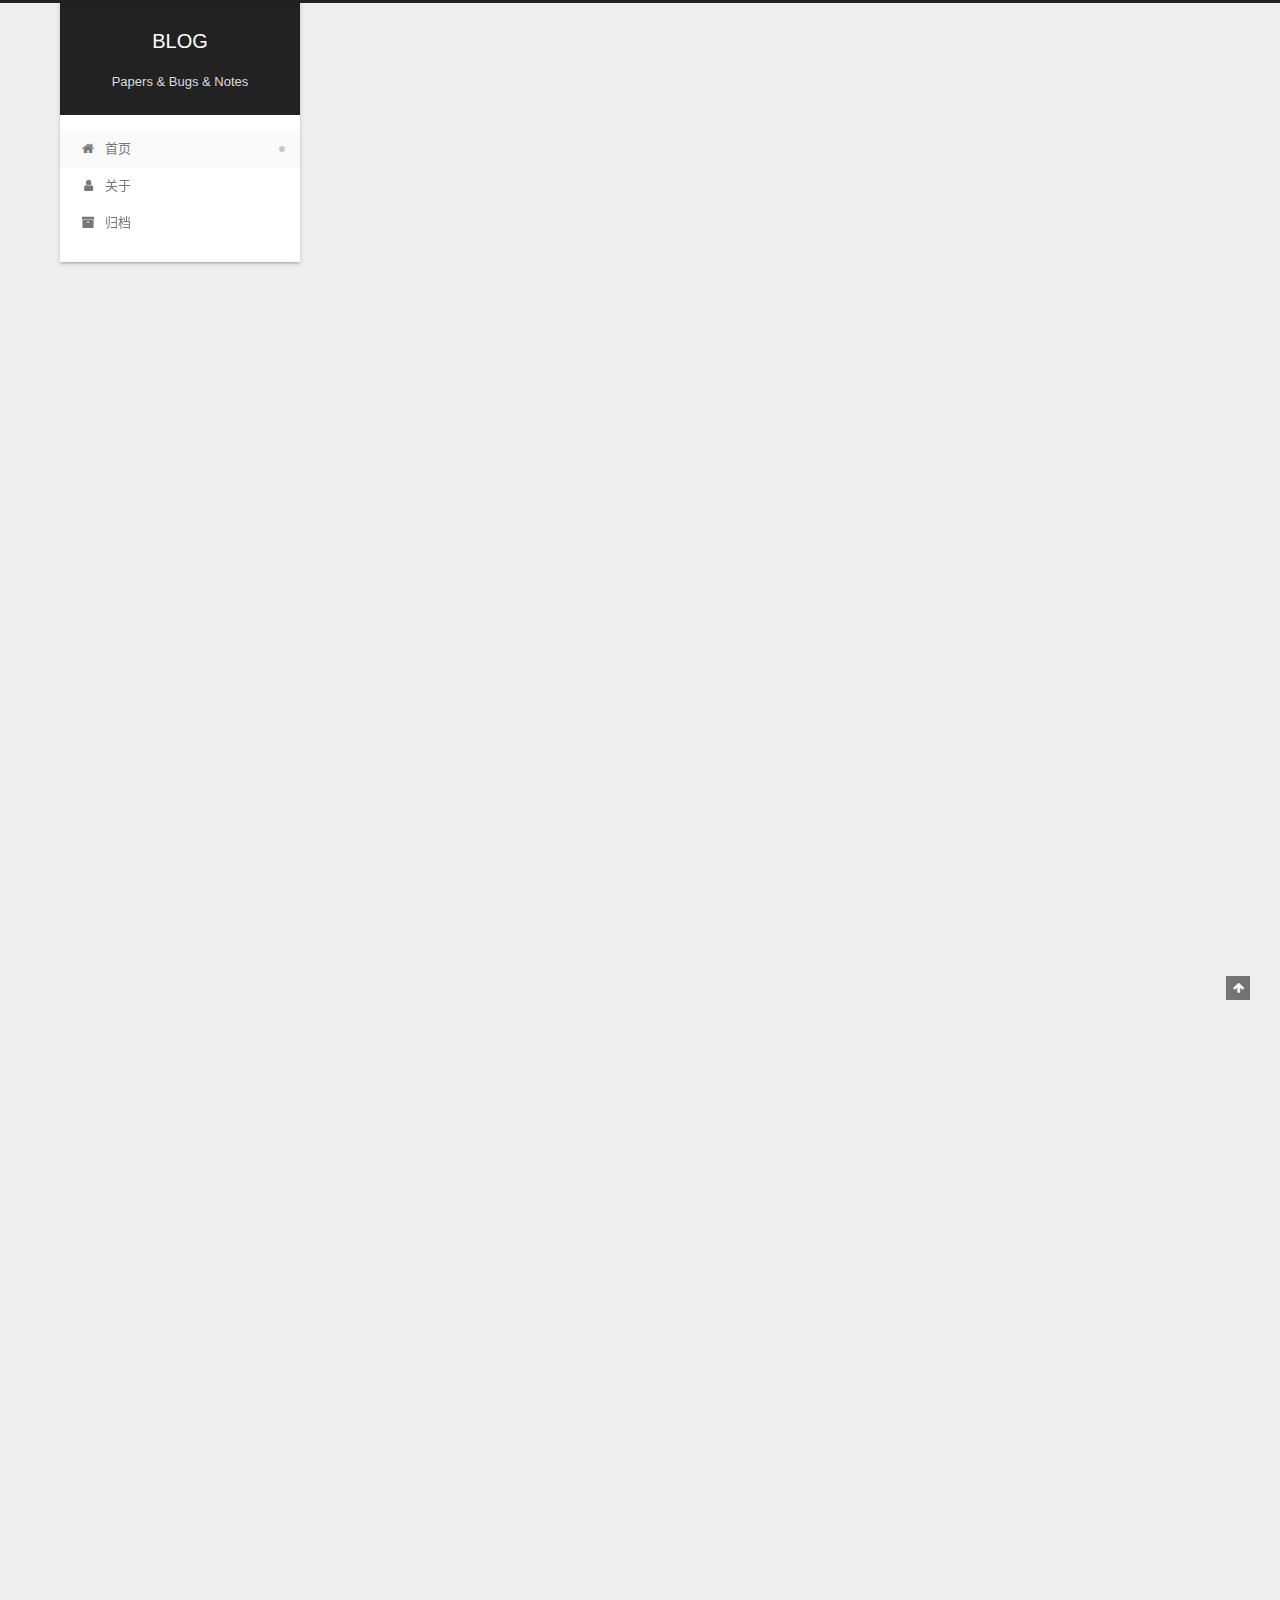
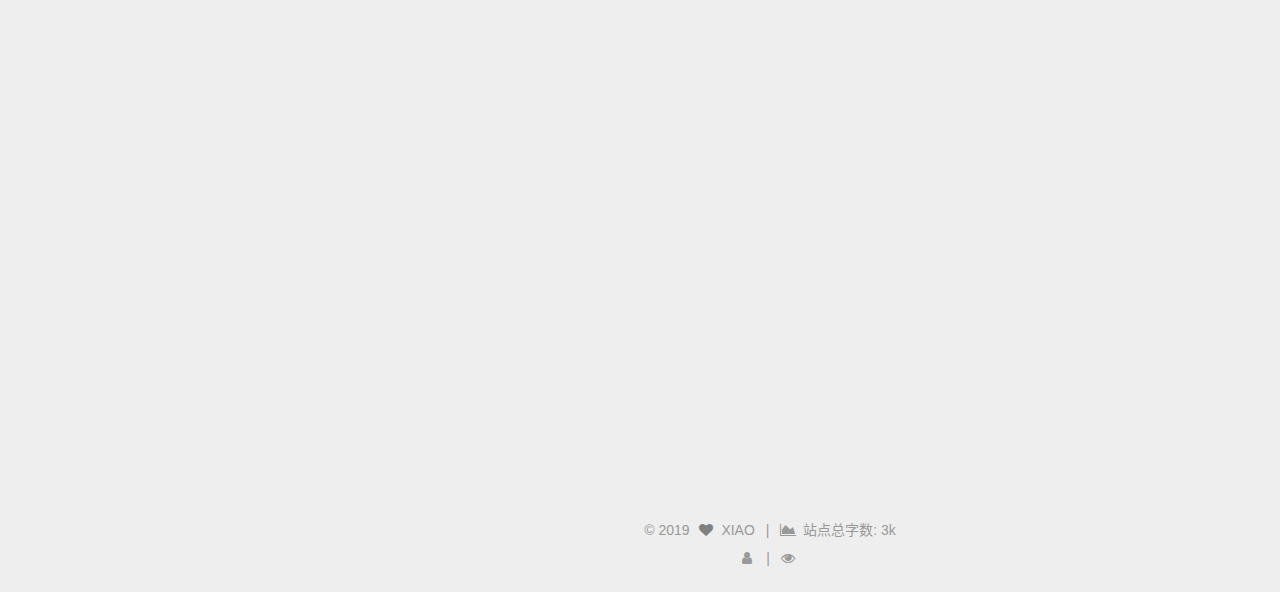
==== commit 78353275: "Site updated: 2019-05-14 19:43:52" ====
--- a/index.html
+++ b/index.html
@@ -310,7 +310,7 @@
   
   
   <div class="post-block">
-    <link itemprop="mainEntityOfPage" href="http://yoursite.com/2019/05/12/test-site/">
+    <link itemprop="mainEntityOfPage" href="http://yoursite.com/2019/05/14/AE-YunchaoWei/">
 
     <span hidden itemprop="author" itemscope itemtype="http://schema.org/Person">
       <meta itemprop="name" content="XIAO">
@@ -330,7 +330,7 @@
           <h1 class="post-title" itemprop="name headline">
                 
                 
-                <a href="/2019/05/12/test-site/" class="post-title-link" itemprop="url">test\_site</a>
+                <a href="/2019/05/14/AE-YunchaoWei/" class="post-title-link" itemprop="url">Adversarial Erasing</a>
               
             
           </h1>
@@ -355,28 +355,213 @@
                 
               
 
+              <time title="创建时间：2019-05-14 19:23:26" itemprop="dateCreated datePublished" datetime="2019-05-14T19:23:26+08:00">2019-05-14</time>
+            
+
+            
+          </span>
+
+          
+            <span class="post-category">
+            
+              <span class="post-meta-divider">|</span>
+            
+              <span class="post-meta-item-icon">
+                <i class="fa fa-folder-o"></i>
+              </span>
+              
+                <span class="post-meta-item-text">分类于</span>
+              
+              
+                <span itemprop="about" itemscope itemtype="http://schema.org/Thing"><a href="/categories/PaperReading/" itemprop="url" rel="index"><span itemprop="name">PaperReading</span></a></span>
+
+                
+                
+              
+            </span>
+          
+
+          
+            
+            
+          
+
+          
+          
+
+          
+
+          
+            <div class="post-symbolscount">
+              
+
+              
+                <span class="post-meta-item-icon">
+                  <i class="fa fa-file-word-o"></i>
+                </span>
+                
+                  <span class="post-meta-item-text">本文字数：</span>
+                
+                <span title="本文字数">2.4k</span>
+              
+
+              
+
+              
+            </div>
+          
+
+          
+
+        </div>
+      </header>
+    
+
+    
+    
+    
+    <div class="post-body" itemprop="articleBody">
+
+      
+      
+
+      
+        
+          <blockquote>
+<p>CAM类方法可以使弱监督分类网络具备定位物体的功能，但定位的区域通常都是物体上较为有区分力的部分，而不是物体的整体。为了解决这个问题，对抗擦除的方法被提出。使用对抗擦除方法可以让网络更加聚焦在具有区分力的部分之外的区域。</p>
+</blockquote>
+          <!--noindex-->
+          
+            <div class="post-button text-center">
+              <a class="btn" href="/2019/05/14/AE-YunchaoWei/#more" rel="contents">
+                阅读全文 &raquo;
+              </a>
+            </div>
+          
+          <!--/noindex-->
+        
+      
+    </div>
+
+    
+
+    
+    
+    
+
+    
+
+    
+      
+    
+    
+
+    
+
+    <footer class="post-footer">
+      
+
+      
+
+      
+
+      
+      
+        <div class="post-eof"></div>
+      
+    </footer>
+  </div>
+  
+  
+  
+  </article>
+
+
+    
+      
+
+  
+
+  
+  
+  
+
+  
+
+  <article class="post post-type-normal" itemscope itemtype="http://schema.org/Article">
+  
+  
+  
+  <div class="post-block">
+    <link itemprop="mainEntityOfPage" href="http://yoursite.com/2019/05/12/test-site/">
+
+    <span hidden itemprop="author" itemscope itemtype="http://schema.org/Person">
+      <meta itemprop="name" content="XIAO">
+      <meta itemprop="description" content="赐我理由再披甲上阵">
+      <meta itemprop="image" content="/images/avatar.gif">
+    </span>
+
+    <span hidden itemprop="publisher" itemscope itemtype="http://schema.org/Organization">
+      <meta itemprop="name" content="BLOG">
+    </span>
+
+    
+      <header class="post-header">
+
+        
+        
+          <h1 class="post-title" itemprop="name headline">
+                
+                
+                <a href="/2019/05/12/test-site/" class="post-title-link" itemprop="url">test_site</a>
+              
+            
+          </h1>
+        
+
+        <div class="post-meta">
+          <span class="post-time">
+
+            
+            
+            
+
+            
+              <span class="post-meta-item-icon">
+                <i class="fa fa-calendar-o"></i>
+              </span>
+              
+                <span class="post-meta-item-text">发表于</span>
+              
+
+              
+                
+              
+
               <time title="创建时间：2019-05-12 13:06:22" itemprop="dateCreated datePublished" datetime="2019-05-12T13:06:22+08:00">2019-05-12</time>
             
 
             
-              
-
-              
-                
-                <span class="post-meta-divider">|</span>
-                
-
-                <span class="post-meta-item-icon">
-                  <i class="fa fa-calendar-check-o"></i>
-                </span>
-                
-                  <span class="post-meta-item-text">更新于</span>
-                
-                <time title="修改时间：2019-05-13 09:45:16" itemprop="dateModified" datetime="2019-05-13T09:45:16+08:00">2019-05-13</time>
-              
-            
           </span>
 
+          
+            <span class="post-category">
+            
+              <span class="post-meta-divider">|</span>
+            
+              <span class="post-meta-item-icon">
+                <i class="fa fa-folder-o"></i>
+              </span>
+              
+                <span class="post-meta-item-text">分类于</span>
+              
+              
+                <span itemprop="about" itemscope itemtype="http://schema.org/Thing"><a href="/categories/Notes/" itemprop="url" rel="index"><span itemprop="name">Notes</span></a></span>
+
+                
+                
+              
+            </span>
           
 
           
@@ -693,14 +878,42 @@
                 
                   <a href="/archives/">
                 
-                    <span class="site-state-item-count">2</span>
+                    <span class="site-state-item-count">3</span>
                     <span class="site-state-item-name">日志</span>
                   </a>
                 </div>
               
 
               
-
+                
+                
+                <div class="site-state-item site-state-categories">
+                  
+                    
+                    
+                      
+                    
+                      
+                    
+                    <span class="site-state-item-count">2</span>
+                    <span class="site-state-item-name">分类</span>
+                  
+                </div>
+              
+
+              
+                
+                
+                <div class="site-state-item site-state-tags">
+                  
+                    
+                    
+                      
+                    
+                    <span class="site-state-item-count">1</span>
+                    <span class="site-state-item-name">标签</span>
+                  
+                </div>
               
             </nav>
           
@@ -751,7 +964,7 @@
       <i class="fa fa-area-chart"></i>
     </span>
     
-    <span title="站点总字数">站点总字数: 1k</span>
+    <span title="站点总字数">站点总字数: 3k</span>
   
 
   
--- a/css/main.css
+++ b/css/main.css
@@ -1765,7 +1765,7 @@
   width: 4px;
   height: 4px;
   border-radius: 50%;
-  background: #5bffff;
+  background: #1bffeb;
 }
 .feed-link,
 .chat {
